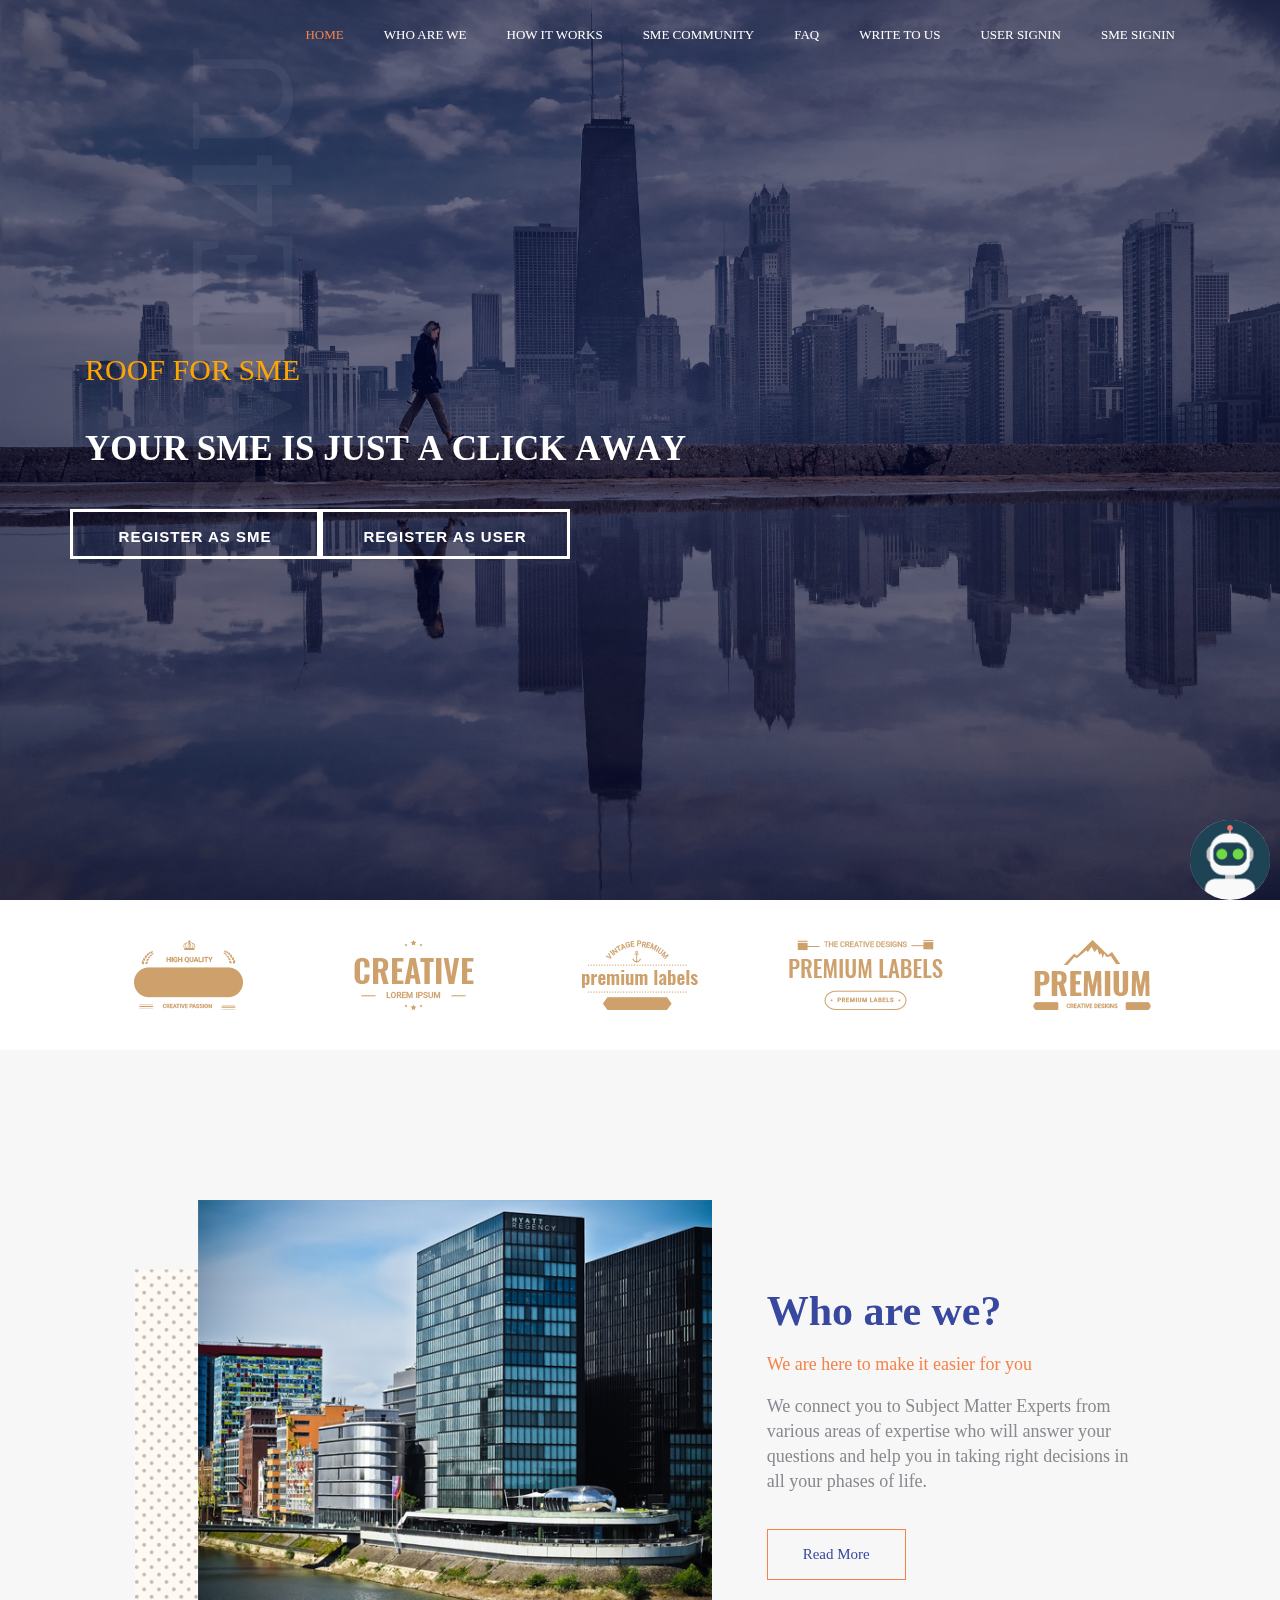
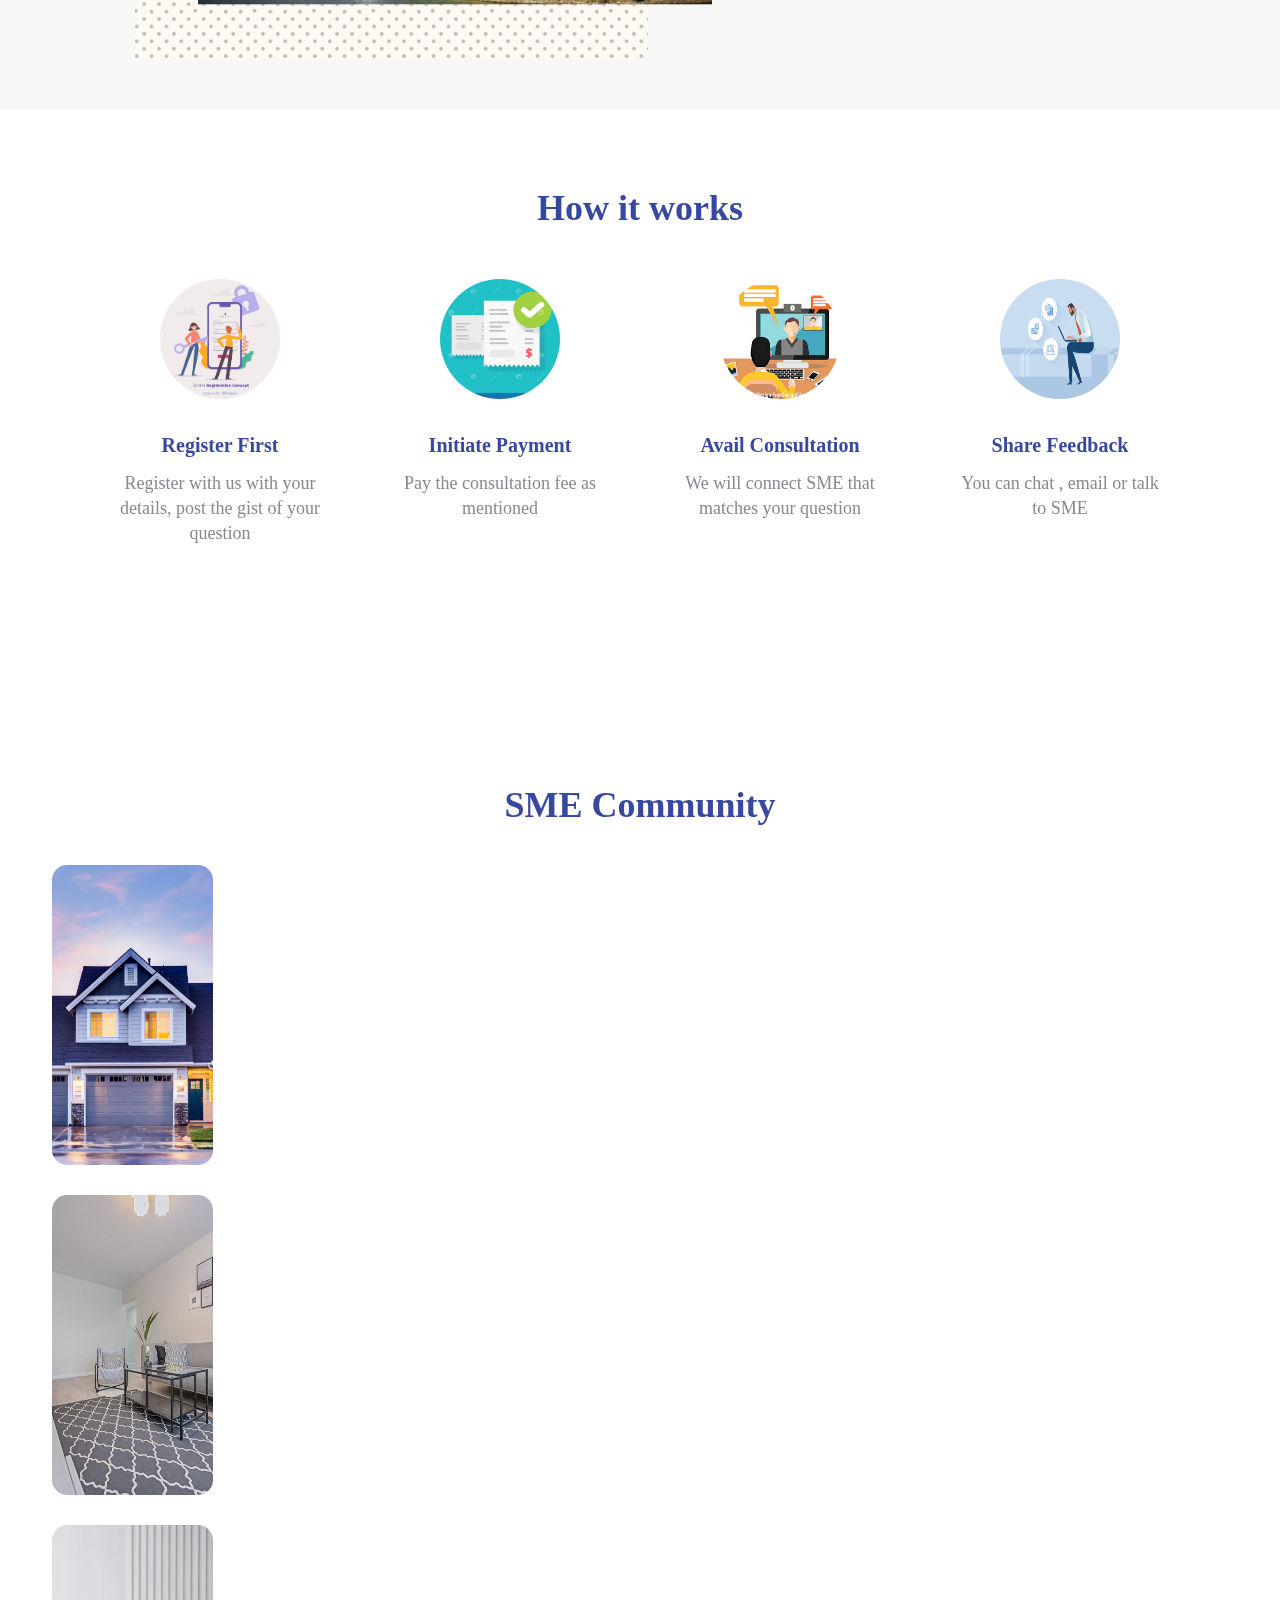
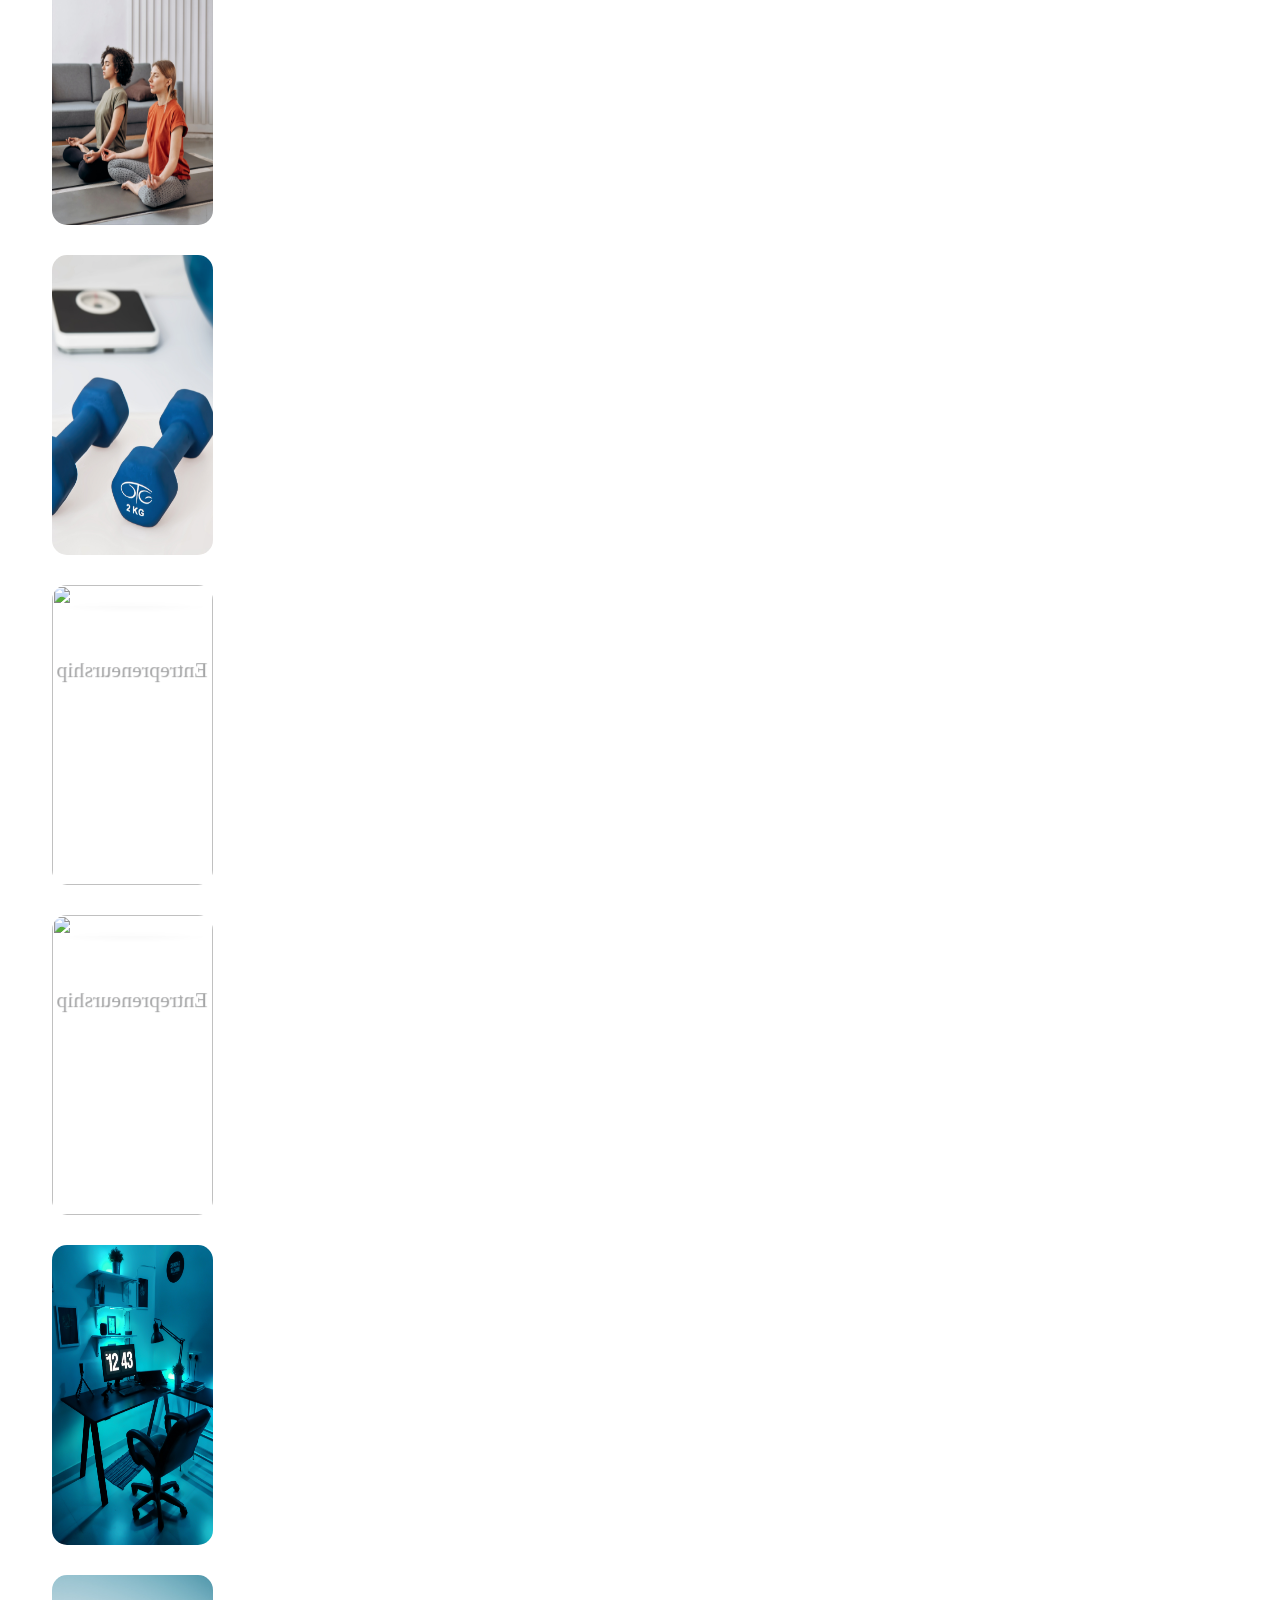
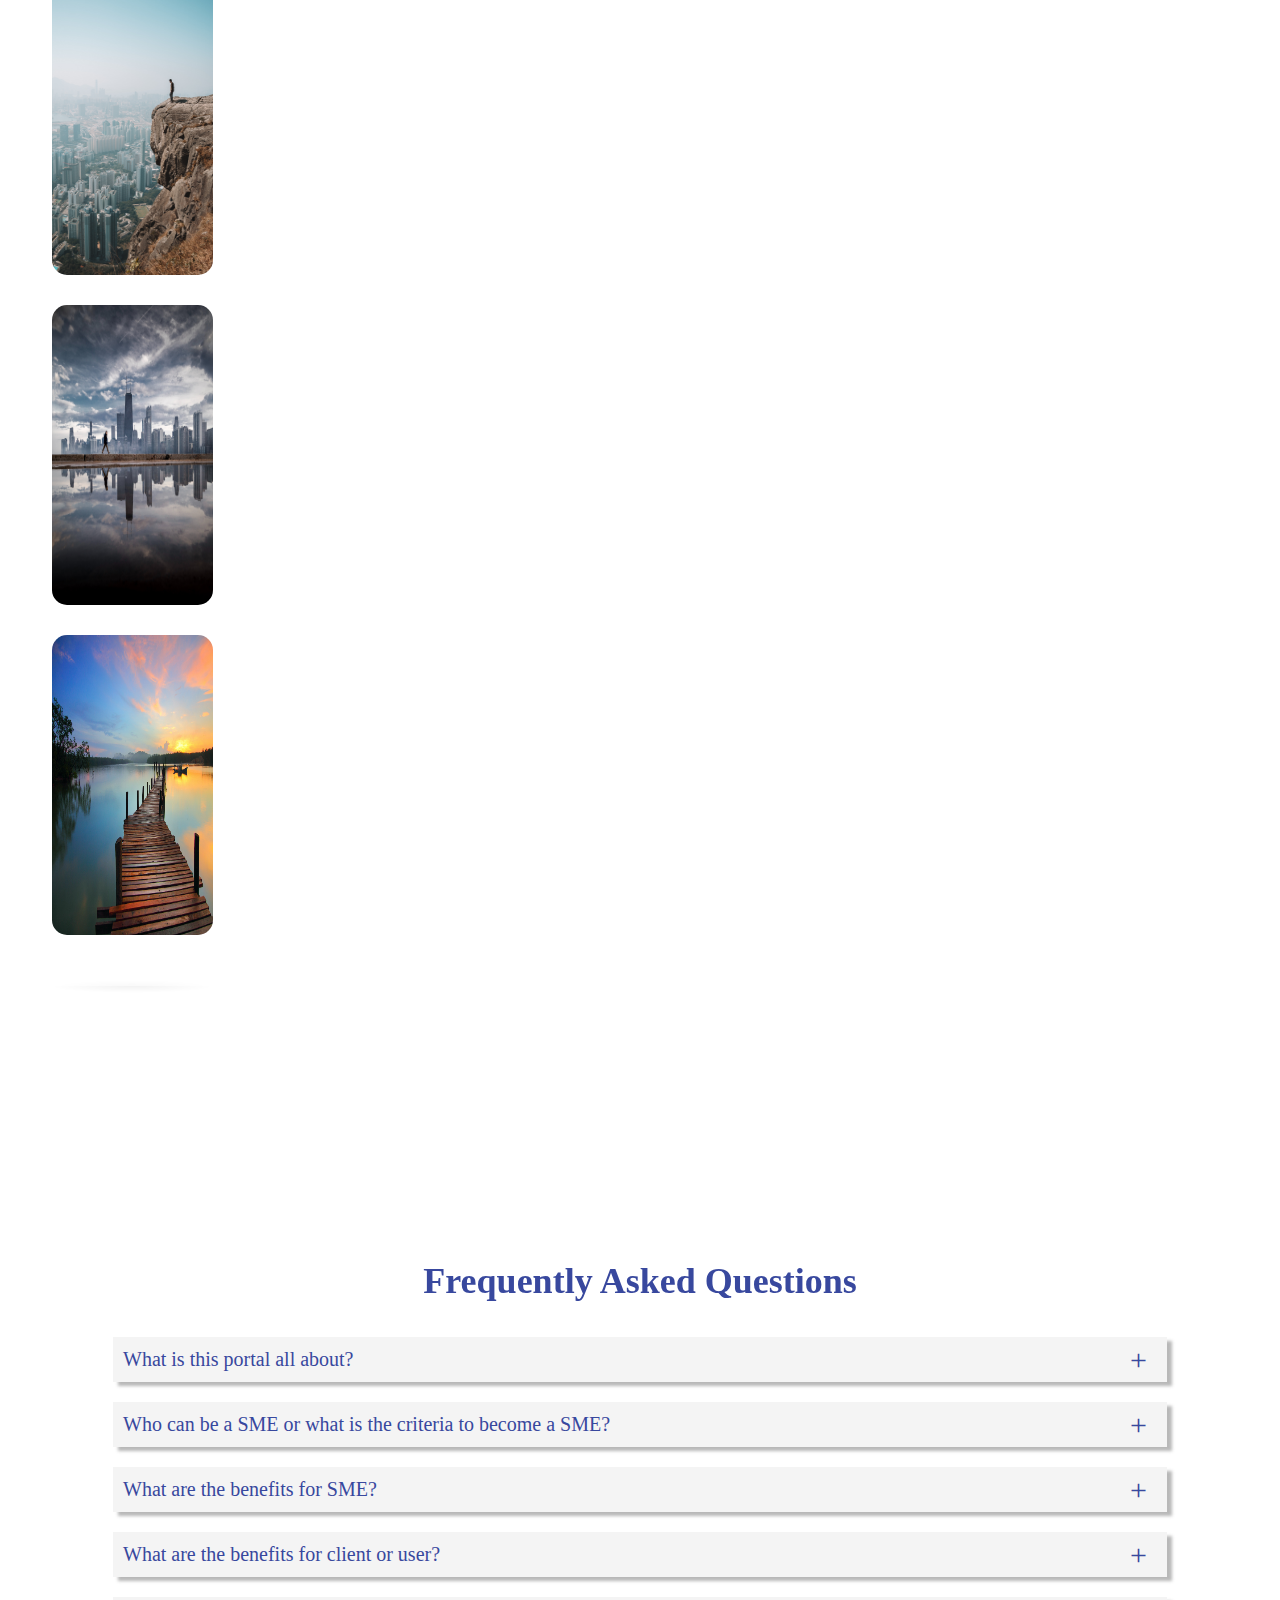
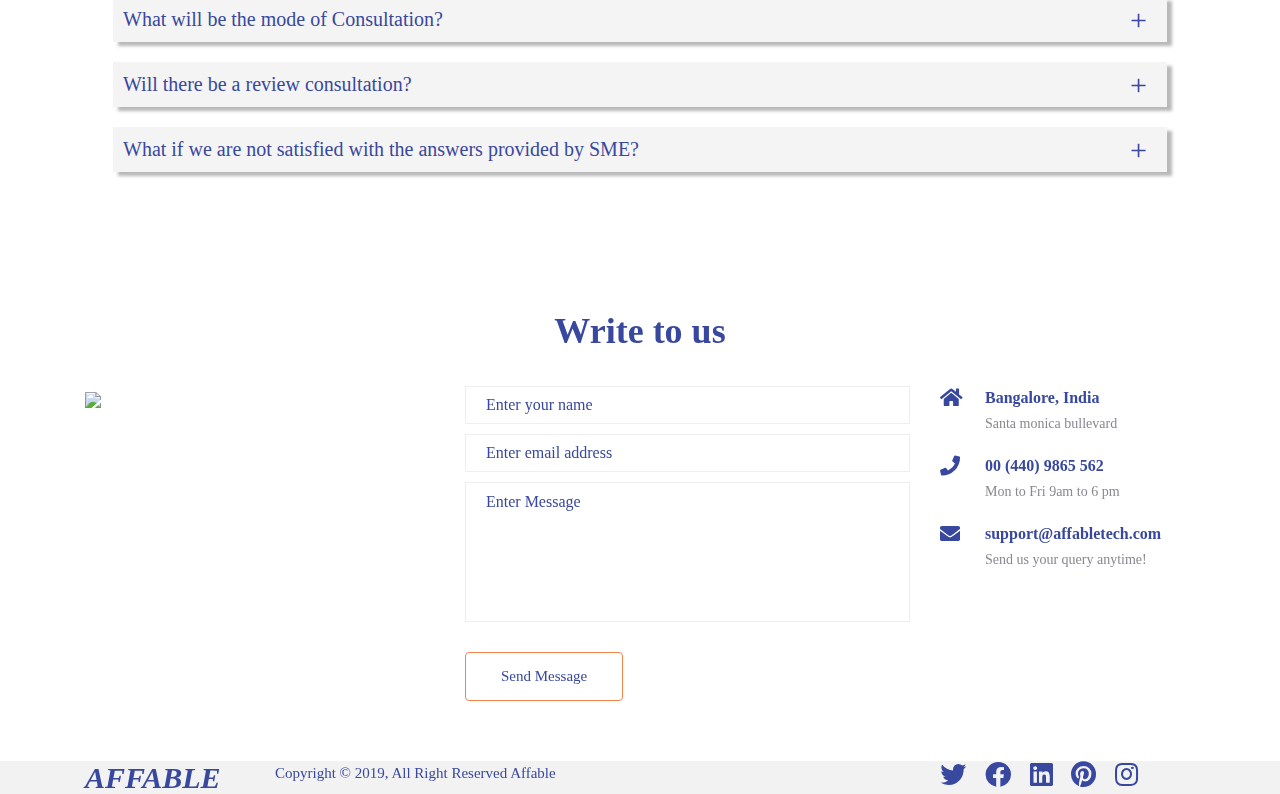
==== index.html @ afa83a26 "Landing page" ====
<!DOCTYPE html>
<html lang="zxx" class="no-js">
   <head>
      <!-- Mobile Specific Meta -->
      <meta name="viewport" content="width=device-width, initial-scale=1, shrink-to-fit=no">
      <meta charset="UTF-8">
      <!-- Site Title -->
      <title>AFFABLE || HOME</title>
      <link href="https://fonts.googleapis.com/css?family=Roboto+Condensed:300,400,700|Roboto:400,500" rel="stylesheet">
      <script src="https://apis.google.com/js/platform.js" async defer></script>
      <meta name="google-signin-client_id" content="370809489217-rleeu324u6co1dknrkunps5ci9fq2fr5.apps.googleusercontent.com">
      <!--fontawesome-->
      <link rel="stylesheet" href="https://use.fontawesome.com/releases/v5.7.2/css/all.css">
      <link href="https://fonts.googleapis.com/css2?family=Montserrat:wght@300;400;500;600&display=swap">
      <!-- Bootstrap CSS -->
      <link rel="stylesheet" href="https://maxcdn.bootstrapcdn.com/bootstrap/4.5.2/css/bootstrap.min.css">
      <link rel="stylesheet" href="https://stackpath.bootstrapcdn.com/bootstrap/4.1.3/css/bootstrap.min.css">
      <link rel="stylesheet" href="css/bootstrap.css">
      <!-- Owl carousel --->
      <link rel="stylesheet" href="css/owl.carousel.css">
      <!--Flickity carousel --->
      <link rel="stylesheet" href="https://unpkg.com/flickity@2/dist/flickity.min.css">
      <!-- Chatbot-->
      <link rel="stylesheet" href="css/jquery.convform.css">
      <!--Page css -->
      <link rel="stylesheet" href="css/style.css">
      
   </head>
   
   <body onload="startApp();" data-spy="scroll" data-target=".navbar" data-offset="50">
   
      <div class="chat_icon">
         <img src="images\chatbot.jpg" style="width: 80px; height: 80px; border-radius: 50%;">
      </div>
      <div class="chat_box">
         <div style="height: 10vh; background: #F3834B; border-top-left-radius: 15px; border-top-right-radius: 15px; padding: 15px; color: white; font-weight: bold;">
            Need assistance? Let's chat!
         </div>
         <div class="my-conv-form-wrapper">
            <form action="" method="GET" class="hidden">
               <select data-conv-question="Hello! How can I help you" name="category">
                  <option value="Client">Client ?</option>
                  <option value="SME">SME ?</option>
               </select>
               <div data-conv-fork="category">
                  <div data-conv-case="Client">
                     <input type="text" name="request" data-conv-question="Please, put forth your request">    
                  </div>
                  <div data-conv-case="SME" data-conv-fork="first-question2">
                     <input type="text" name="skillset" data-conv-question="Please, enter your skillset"> 
                  </div>
               </div>
               <input type="text" name="name" data-conv-question="Please, Enter your name">
               <input type="text" data-conv-question="Hi {name}, <br> It's a pleasure to meet you." data-no-answer="true">
               <input data-conv-question="Enter your e-mail" data-pattern="^[a-zA-Z0-9.!#$%&’*+/=?^_`{|}~-]+@[a-zA-Z0-9-]+\.[a-zA-Z0-9-]+(?:\.[a-zA-Z0-9-]+)*$" type="email" name="email" required placeholder="What's your e-mail?">
               <select data-conv-question="Please Confirm">
                  <option value="Yes">Confirm</option>
               </select>
            </form>
         </div>
      </div>
      <!-- Start Header Area -->
      <header class="default-header">
         <nav class="navbar navbar-expand-lg navbar-light">
            <div class="container">
               <a class="navbar-brand" href="index.php">
                  <!-- <img src="img/logo.png" alt=""> -->
               </a>
               <button class="navbar-toggler" type="button" data-toggle="collapse" data-target="#navbarSupportedContent"
                  aria-controls="navbarSupportedContent" aria-expanded="false" aria-label="Toggle navigation">
               <span class="fa fa-bars"></span>
               </button>
               <div class="collapse navbar-collapse justify-content-end align-items-center" id="navbarSupportedContent">
                  <ul class="navbar-nav">
                     <li type="button" data-toggle="collapse" data-target="#navbarSupportedContent"><a class="active" href="#home">Home</a></li>
                     <li type="button" data-toggle="collapse" data-target="#navbarSupportedContent"><a href="#section1">Who are we</a></li>
                     <li type="button" data-toggle="collapse" data-target="#navbarSupportedContent"><a href="#section2">How it works</a></li>
                     <li type="button" data-toggle="collapse" data-target="#navbarSupportedContent"><a href="#section3">SME Community</a></li>
                     <li type="button" data-toggle="collapse" data-target="#navbarSupportedContent"><a href="#section4">FAQ</a></li>
                     <li type="button" data-toggle="collapse" data-target="#navbarSupportedContent"><a href="#section5">Write to us</a></li>
                     <li type="button" data-toggle="collapse" data-target="#navbarSupportedContent"><a href="#" data-toggle="modal" data-target="#signInUser" onclick="hideuserOTPsection();">User Signin</a></li>
                     <li type="button" data-toggle="collapse" data-target="#navbarSupportedContent"><a href="#" data-toggle="modal" data-target="#signInSME" onclick="hidesmeOTPsection();">SME Signin</a></li>
                     <!-- <li class="dropdown">
                        <a class="dropdown-toggle" href="#" id="navbardrop" data-toggle="dropdown">
                        Sign In
                        </a>
                        <div class="dropdown-menu">
                           <a class="dropdown-item" href="#" type="button" data-toggle="modal" data-target="#signInUser" onclick="hideuserOTPsection();">Sign In as user</a>
                           <a class="dropdown-item" href="#" type="button" data-toggle="modal" data-target="#signInSME" onclick="hidesmeOTPsection();">Sign In as SME</a>
                        </div>
                     </li>
                     <li class="dropdown">
                        <a class="dropdown-toggle" href="#" id="navbardrop" data-toggle="dropdown">
                        Register
                        </a>
                        <div class="dropdown-menu">
                           <a class="dropdown-item" href="#" type="button" data-toggle="modal" data-target="#registerUser">Register as user</a>
                           <a class="dropdown-item" href="#" type="button" data-toggle="modal" data-target="#registerSME">Register as SME</a>
                        </div>
                     </li> -->
                  </ul>
               </div>
            </div>
         </nav>
      </header>
      <!-- End Header Area -->
      <!-- modal for user registration --->
      <div class="modal fade" id="registerUser" role="dialog">
         <div class="modal-dialog">
            <!-- Modal content-->
            <div class="modal-content">
               <!-- <div class="modal-header">
                  <button type="button" class="close" data-dismiss="modal">&times;</button>
                  <h2 class="modal_title">Join Affable</h2>
                  </div> -->
               <div class="modal-body">
                  <div class="signup_section">
                    <!-- <button type="button" class="facebook_button">
                        <span><i class="fab fa-facebook-square"></i></span>
                        <p>Continue with Facebook</p>
                     </button> -->
                     <button type="button customGPlusSignIn" class="google_button" id="customBtn">
                        <span><i class="fab fa-google"></i></span>
                        <p>Continue with Google</p>
                     </button>
                     <div class="form_separator">
                        <span>OR</span>
                     </div>
                     <form action="" method="">
                        <div class="form">
                           <div class="inputfield">
                              <input type="text" class="input" placeholder="Enter your name" name="username" required="">
                           </div>
                           <div class="inputfield">
                              <input type="text" class="input" placeholder="Enter your Email" name="email" required="">
                           </div>
                           <div class="inputfield">
                              <input type="text" class="input" placeholder="Enter your Mobile number" name="mobile">
                           </div>
                           <div class="inputfield">
                              <input type="password" class="input" placeholder="Create your password" name="password" required="">
                           </div>
                           <div class="inputfield">
                              <input type="password" class="input" placeholder="Confirm your password" name="cpassword" required="">
                           </div>
                           <div class="inputfield">
                              <input type="submit" value="Register as user" class="btn" name="submit">
                           </div>
                           <!-- <div class="inputfield terms">
                              <p>By joining I agree to the terms and conditions of Affable</p>
                              </div> -->
                        </div>
                     </form>
                  </div>
                  <footer class="modal_content_footer">
                     <div class="modal_content_footer_body">
                        <p>Already a member?<span><button class="link_button" type="button" id="userSignin" onclick="userSignin();">Sign In</button></span></p>
                     </div>
                  </footer>
               </div>
            </div>
         </div>
      </div>
      <!--end modal for user registration --->
      <!-- modal for SME registration --->
      <div class="modal fade" id="registerSME" role="dialog">
         <div class="modal-dialog">
            <!-- Modal content-->
            <div class="modal-content">
               <!-- <div class="modal-header">
                  <button type="button" class="close" data-dismiss="modal">&times;</button>
                  <h2 class="modal_title">Join Affable</h2>
                  </div> -->
               <div class="modal-body">
                  <div class="signup_section">
                    <!-- <button type="button" class="facebook_button">
                        <span><i class="fab fa-facebook-square"></i></span>
                        <p>Continue with Facebook</p>
                     </button> -->
                     <button type="button" class="google_button">
                        <span><i class="fab fa-google"></i></span>
                        <p>Continue with Google</p>
                     </button>
                     <div class="form_separator">
                        <span>OR</span>
                     </div>
                     <form action="" method="">
                        <div class="form">
                           <div class="inputfield">
                              <input type="text" class="input" placeholder="Enter your name" name="username" required="">
                           </div>
                           <div class="inputfield">
                              <input type="text" class="input" placeholder="Enter your Email" name="email" required="">
                           </div>
                           <div class="inputfield">
                              <input type="text" class="input" placeholder="Enter your Mobile number" name="mobile">
                           </div>
                           <div class="inputfield">
                              <input type="password" class="input" placeholder="Create your password" name="password" required="">
                           </div>
                           <div class="inputfield">
                              <input type="password" class="input" placeholder="Confirm your password" name="cpassword" required="">
                           </div>
                           <div class="inputfield">
                              <input type="submit" value="Register as SME" class="btn" name="submit">
                           </div>
                           <!-- <div class="inputfield terms">
                              <p>By joining I agree to the terms and conditions of Affable</p>
                              </div> -->
                        </div>
                     </form>
                  </div>
                  <footer class="modal_content_footer">
                     <div class="modal_content_footer_body">
                        <p>Already a member?<span><button class="link_button" type="button" id="SMESignin" onclick="SMESignin();">Sign In</button></span></p>
                     </div>
                  </footer>
               </div>
            </div>
         </div>
      </div>
      <!-- end modal for SME registration --->
      <!-- modal for user login --->
      <div class="modal fade" id="signInUser" role="dialog">
         <div class="modal-dialog" id="otp_modal_dialogue_user">
            <!-- Modal content-->
            <div class="modal-content" id="signIn_modal_content_user">
               <!--  <div class="modal-header">
                  <h2 class="modal_title">SignIn</h2>
                  </div> -->
               <div class="modal-body signin_modal_body">
                  <div class="signup_section">
                   <!--  <button type="button" class="facebook_button">
                        <span><i class="fab fa-facebook-square"></i></span>
                        <p>Continue with Facebook</p>
                     </button>-->
                     <button type="button" class="google_button">
                        <span><i class="fab fa-google"></i></span>
                        <p>Continue with Google</p>
                     </button>
                     <div class="form_separator">
                        <span>OR</span>
                     </div>
                     <form>
                        <div class="form">
                           <div class="inputfield">
                              <input type="text" class="input" placeholder="Enter your Email" name="email" required="">
                           </div>
                           <div class="inputfield">
                              <input type="password" class="input" placeholder="Enter your password" name="password" required="">
                           </div>
                           <div class="inputfield terms forgot_password_link" style="margin-bottom: -10px;">
                              <p onclick="forgotPassworduser();">Forgot password</p>
                           </div>
                           <div class="inputfield">
                              <input type="submit" value="LOGIN AS USER" class="btn" name="submit">
                           </div>
                        </div>
                     </form>
                     <div class="form_separator">
                        <span>OR</span>
                     </div>
                     <form>
                        <div class="form">
                           <div class="inputfield">
                              <input type="text" class="input" placeholder="Enter your email id to signin with OTP" name="email">
                           </div>
                           <div class="inputfield">
                              <input value="GET OTP TO MOBILE NUMBER" class="btn" name="submit" type="button" onclick="otpboxUSER();">
                           </div>
                        </div>
                     </form>
                  </div>
                  <footer class="modal_content_footer">
                     <div class="modal_content_footer_body">
                        <p>New member?<span><button class="link_button" type="button" id="userSignup" onclick="userSignup();">Register</button></span></p>
                     </div>
                  </footer>
               </div>
            </div>
            <div class="modal-content otp_modal_content" id="otp_modal_content_user">
               <div class="modal-header">
                  <h2 class="modal_title"></h2>
               </div>
               <div class="modal-body">
                  <div class="otpbox">
                     <img src="images/OTP.png" height="200" width="275">
                     <div id="veri">
                        <h3 class="otphead">VERIFY WITH OTP</h3>
                     </div>
                     <div class="inputfield terms otp_message">
                        <p>Enter OTP sent to your mobile</p>
                     </div>
                     <form onsubmit="return false">
                        <div class="form-group fetch_results">
                           <input  class="digit text-center " type="text" id="otp_val1" maxLength="1" size="1" pattern="[0-9]{1}" onfocus="this.value=''" onkeyup="clickEvent(this,'otp_val2')" >
                           <input  class="digit text-center" type="text" id="otp_val2" maxLength="1" size="1" pattern="[0-9]{1}" onfocus="this.value=''" onkeyup="clickEvent(this,'otp_val3')">
                           <input class="digit text-center" type="text" id="otp_val3" maxLength="1" size="1" pattern="[0-9]{1}" onfocus="this.value=''" onkeyup="clickEvent(this,'otp_val4')">
                           <input  class="digit text-center" type="text" id="otp_val4" maxLength="1" size="1" pattern="[0-9]{1}" onfocus="this.value=''">
                        </div>
                     </form>
                     <button class="btn otpverify_button">VERIFY</button>
                  </div>
               </div>
            </div>
            <div class="modal-content otp_modal_content" id="forgot_password_modal_content_user">
               <div class="modal-header">
                  <h2 class="modal_title">Recover Password</h2>
               </div>
               <div class="modal-body">
                  <form>
                     <div class="form">
                        <div class="inputfield">
                           <input type="text" class="input" placeholder="Enter your email id to get new password" name="mobile">
                        </div>
                        <div class="inputfield">
                           <input value="SUMBIT" class="btn" name="submit" type="button">
                        </div>
                     </div>
                  </form>
                  <div class="inputfield terms forgot_password_link" style="margin-top: 7px; margin-bottom: -10px;">
                     <p>Check your registered email id to get new password and return to login</p>
                  </div>
               </div>
            </div>
         </div>
      </div>
      <!-- end modal for user login --->
      <!-- modal for SME login --->
      <div class="modal fade" id="signInSME" role="dialog">
         <div class="modal-dialog" id="otp_modal_dialogue_sme">
            <!-- Modal content-->
            <div class="modal-content" id="signIn_modal_content_sme">
               <!--  <div class="modal-header">
                  <h2 class="modal_title">SignIn</h2>
                  </div> -->
               <div class="modal-body signin_modal_body">
                  <div class="signup_section">
                    <!-- <button type="button" class="facebook_button">
                        <span><i class="fab fa-facebook-square"></i></span>
                        <p>Continue with Facebook</p>
                     </button>-->
                     <button type="button" class="google_button">
                        <span><i class="fab fa-google"></i></span>
                        <p>Continue with Google</p>
                     </button>
                     <div class="form_separator">
                        <span>OR</span>
                     </div>
                     <form>
                        <div class="form">
                           <div class="inputfield">
                              <input type="text" class="input" placeholder="Enter your Email" name="email" required="">
                           </div>
                           <div class="inputfield">
                              <input type="password" class="input" placeholder="Enter your password" name="password">
                           </div>
                           <div class="inputfield terms forgot_password_link" style="margin-bottom: -10px;">
                              <p onclick="forgotPasswordsme();">Forgot password</p>
                           </div>
                           <div class="inputfield">
                              <input type="submit" value="LOGIN AS SME" class="btn" name="submit">
                           </div>
                        </div>
                     </form>
                     <div class="form_separator">
                        <span>OR</span>
                     </div>
                     <form>
                        <div class="form">
                           <div class="inputfield">
                              <input type="text" class="input" placeholder="Enter your email id to signin with OTP" name="mobile">
                           </div>
                           <div class="inputfield">
                              <input value="GET OTP TO MOBILE NUMBER" class="btn" name="submit" type="button" onclick="otpboxSME();">
                           </div>
                        </div>
                     </form>
                  </div>
                  <footer class="modal_content_footer">
                     <div class="modal_content_footer_body">
                        <p>New member?<span><button class="link_button" type="button" id="SMESignup" onclick="SMESignup();">Register</button></span></p>
                     </div>
                  </footer>
               </div>
            </div>
            <div class="modal-content otp_modal_content" id="otp_modal_content_sme">
               <div class="modal-header">
                  <h2 class="modal_title"></h2>
               </div>
               <div class="modal-body">
                  <div class="otpbox">
                     <img src="images/OTP.png" height="200" width="275">
                     <div id="veri">
                        <h3 class="otphead">VERIFY WITH OTP</h3>
                     </div>
                     <div class="inputfield terms otp_message">
                        <p>Enter OTP sent to your mobile</p>
                     </div>
                     <form onsubmit="return false">
                        <div class="form-group fetch_results">
                           <input  class="digit text-center " type="text" id="otp_val1" maxLength="1" size="1" pattern="[0-9]{1}" onfocus="this.value=''" onkeyup="clickEvent(this,'otp_val2')" >
                           <input  class="digit text-center" type="text" id="otp_val2" maxLength="1" size="1" pattern="[0-9]{1}" onfocus="this.value=''" onkeyup="clickEvent(this,'otp_val3')">
                           <input class="digit text-center" type="text" id="otp_val3" maxLength="1" size="1" pattern="[0-9]{1}" onfocus="this.value=''" onkeyup="clickEvent(this,'otp_val4')">
                           <input  class="digit text-center" type="text" id="otp_val4" maxLength="1" size="1" pattern="[0-9]{1}" onfocus="this.value=''">
                        </div>
                     </form>
                     <button class="btn otpverify_button">VERIFY</button>
                  </div>
               </div>
            </div>
            <div class="modal-content otp_modal_content" id="forgot_password_modal_content_sme">
               <div class="modal-header">
                  <h2 class="modal_title">Recover Password</h2>
               </div>
               <div class="modal-body">
                  <form>
                     <div class="form">
                        <div class="inputfield">
                           <input type="text" class="input" placeholder="Enter your email id to get new password" name="mobile">
                        </div>
                        <div class="inputfield">
                           <input value="SUMBIT" class="btn" name="submit" type="button">
                        </div>
                     </div>
                  </form>
                  <div class="inputfield terms forgot_password_link" style="margin-top: 7px; margin-bottom: -10px;">
                     <p>Check your registered email id to get new password and return to login</p>
                  </div>
               </div>
            </div>
         </div>
      </div>
      <!-- end modal for SME login --->
      <section class="home-banner-area relative" id="home" data-parallax="scroll" data-image-src="images/newimages/bridge.jpg">
         <div class="overlay-bg overlay"></div>
         <h1 class="template-name">SME4u</h1>
         <div class="container">
            <div class="row fullscreen">
               <div class="banner-content col-lg-12">
                  <h3 class="ml3" style="color:orange;font-weight: normal;">Roof for SME</h3>
                  <script src="https://cdnjs.cloudflare.com/ajax/libs/animejs/2.0.2/anime.min.js"></script>
                  <script>
                     var textWrapper = document.querySelector('.ml3');
textWrapper.innerHTML = textWrapper.textContent.replace(/\S/g, "<span class='letter'>$&</span>");

anime.timeline({loop: true})
  .add({
    targets: '.ml3 .letter',
    opacity: [0,1],
    easing: "easeInOutQuad",
    duration: 2250,
    delay: (el, i) => 150 * (i+1)
  }).add({
    targets: '.ml3',
    opacity: 0,
    duration: 1000,
    easing: "easeOutExpo",
    delay: 1000
  });
  </script>
                  <h1 style="font-size:35px;"class="ml11">
  <span class="text-wrapper">
    <span class="line line1"></span>
    <span class="letters">Your SME is just a click away</span>
  </span>
</h1>
<script src="https://cdnjs.cloudflare.com/ajax/libs/animejs/2.0.2/anime.min.js"></script>
<script>
var textWrapper = document.querySelector('.ml11 .letters');
textWrapper.innerHTML = textWrapper.textContent.replace(/([^\x00-\x80]|\w)/g, "<span class='letter'>$&</span>");

anime.timeline({loop: true})
  .add({
    targets: '.ml11 .line',
    scaleY: [0,1],
    opacity: [0.5,1],
    easing: "easeOutExpo",
    duration: 700
  })
  .add({
    targets: '.ml11 .line',
    translateX: [0, document.querySelector('.ml11 .letters').getBoundingClientRect().width + 10],
    easing: "easeOutExpo",
    duration: 700,
    delay: 100
  }).add({
    targets: '.ml11 .letter',
    opacity: [0,1],
    easing: "easeOutExpo",
    duration: 600,
    offset: '-=775',
    delay: (el, i) => 34 * (i+1)
  }).add({
    targets: '.ml11',
    opacity: 0,
    duration: 1000,
    easing: "easeOutExpo",
    delay: 1000
  });

</script>


<div class="wrapper">
  <div class="link_wrapper">
    <div class="row">
       <a class="link" href="#" type="button" data-toggle="modal" data-target="#registerSME"> REGISTER AS SME</a>
    <a class="link" href="#" type="button" data-toggle="modal" data-target="#registerUser"> REGISTER AS USER</a>
    </div>
    <!-- <div class="icon">
      <svg xmlns="http://www.w3.org/2000/svg" viewBox="0 0 268.832 268.832">
        <path d="M265.17 125.577l-80-80c-4.88-4.88-12.796-4.88-17.677 0-4.882 4.882-4.882 12.796 0 17.678l58.66 58.66H12.5c-6.903 0-12.5 5.598-12.5 12.5 0 6.903 5.597 12.5 12.5 12.5h213.654l-58.66 58.662c-4.88 4.882-4.88 12.796 0 17.678 2.44 2.44 5.64 3.66 8.84 3.66s6.398-1.22 8.84-3.66l79.997-80c4.883-4.882 4.883-12.796 0-17.678z"/>
      </svg>
    </div> -->
  </div>
                  <!-- <a href="#" class="primary-btn">View project</a> -->
               </div>
            </div>
         </div>
      </section>
      <!-- End banner Area -->
      <!-- Start brands Area -->
      <section class="brands-area">
         <div class="container no-padding">
            <div class="brand-wrap section-gap">
               <div class="row align-items-center active-brand-carusel justify-content-start no-gutters">
                  <div class="col single-brand">
                     <a href="#"><img class="mx-auto" src="images/brands/b1.png" alt=""></a>
                  </div>
                  <div class="col single-brand">
                     <a href="#"><img class="mx-auto" src="images/brands/b2.png" alt=""></a>
                  </div>
                  <div class="col single-brand">
                     <a href="#"><img class="mx-auto" src="images/brands/b3.png" alt=""></a>
                  </div>
                  <div class="col single-brand">
                     <a href="#"><img class="mx-auto" src="images/brands/b4.png" alt=""></a>
                  </div>
                  <div class="col single-brand">
                     <a href="#"><img class="mx-auto" src="images/brands/b5.png" alt=""></a>
                  </div>
               </div>
            </div>
         </div>
      </section>
      <!-- End brands Area -->
      
      <!-- Start About Area -->
      <section class="about-area section-gap" id="section1">
      <div><br></br></div>
      <div><br></br></div>
      
      
         <div class="container">
            <div class="row align-items-center justify-content-center">
               <div class="col-lg-7 col-md-12 about-left">
                  <img class="img-fluid" src="images/about.png" alt="">
               </div>
               <div class="col-lg-5 col-md-12 about-right">
                  <div class="section-title text-left">
                     <h2>Who are we?</h2>
                     <h4>We are here to make it easier for you</h4>
                     <!-- <h2>We are here <br /> to make it easier for you</h2> -->
                  </div>
                  <div>
                     <p>
                        We connect you to Subject Matter Experts from various areas of expertise who will answer your questions and help you in taking right decisions in all your phases of life.
                     </p>
                  </div>
                  <a href="#" class="primary-btn">Read More</a>
               </div>
            </div>
         </div>
      </section>
      <!-- End About Area -->
      <!-- Start how we work Area -->
      <section class="features-area section-gap-top" id="section2">
         <div class="container">
            <h1 style="color: #38489E; font-weight: bold; text-align: center; margin-bottom: 50px;">How it works</h1>
            <div class="row feature_inner">
               <div class="col-lg-3 col-md-6">
                  <div class="feature-item">
                     <img src="images/how_it_works_1.jpg">
                     <h4>Register first</h4>
                     <p>Register with us with your details, post the gist of your question</p>
                  </div>
               </div>
               <div class="col-lg-3 col-md-6">
                  <div class="feature-item">
                     <img src="images/how_it_works_2.jpg">
                     <h4>Initiate payment</h4>
                     <p>Pay the consultation fee as mentioned</p>
                  </div>
               </div>
               <div class="col-lg-3 col-md-6">
                  <div class="feature-item">
                     <img src="images/how_it_works_3.jpg">
                     <h4>Avail consultation</h4>
                     <p>We will connect SME that matches your question</p>
                  </div>
               </div>
               <div class="col-lg-3 col-md-6">
                  <div class="feature-item">
                     <img src="images/how_it_works_4.jpg">
                     <h4>Share feedback</h4>
                     <p>You can chat , email or talk to SME</p>
                  </div>
               </div>
            </div>
         </div>
      </section>
      <!-- End how we work Area -->
      <!-- Start SME section -->
       <section id="section3">
         <div class="container-fluid">
         <div><br></br></div>
         <div><br></br></div>
            <div class="popular">
               <h1>SME Community</h1>
               <div class="popular-carousel" data-flickity='{ "autoPlay": true, "prevNextButtons": false, "wrapAround": true, "pageDots": false }' data-wow-delay="0.2s">
                  <div class="single-item">
                     <div class="img">
                     <div class="flip-3d">
                    <figure>
                    <img src="images/newimages/realestate1.jpg" alt>
                    <figcaption>Real Estate</figcaption>
                    </figure>
                    </div>

                     </div>
                     <div class="info">
                     </div>
                  </div>
                  <div class="single-item">
                     <div class="img">
                     <div class="flip-3d">
                    <figure>
                    <img src="images/newimages/realestate2.jpg" alt>
                    <figcaption>Real Estate</figcaption>
                    </figure>
                    </div>

                     </div>
                     <div class="info">
                     </div>
                  </div>
                  <div class="single-item">
                     <div class="img">
                     <div class="flip-3d">
                    <figure>
                    <img src="images/newimages/health1.jpg" alt>
                    <figcaption>Health</figcaption>
                    </figure>
                    </div>

                     </div>
                     <div class="info">
                     </div>
                  </div>
                  <div class="single-item">
                     <div class="img">
                     <div class="flip-3d">
                    <figure>
                    <img src="images/newimages/health2.jpg" alt>
                    <figcaption>Health</figcaption>
                    </figure>
                    </div>

                     </div>
                     <div class="info">
                     </div>
                  </div>
                  <div class="single-item">
                     <div class="img">
                     <div class="flip-3d">
                    <figure>
                    <img src="images/newimages/entre1.jpg" alt>
                    <figcaption style="font-size:22px;">Entrepreneurship</figcaption>
                    </figure>
                    </div>

                     </div>
                     <div class="info">
                     </div>
                  </div>
                  <div class="single-item">
                     <div class="img">
                     <div class="flip-3d">
                    <figure>
                    <img src="images/newimages/entre2.jpg" alt>
                    <figcaption style="font-size:22px;">Entrepreneurship</figcaption>
                    </figure>
                    </div>

                     </div>
                     <div class="info">
                     </div>
                  </div>
                  <div class="single-item">
                     <div class="img">
                     <div class="flip-3d">
                    <figure>
                    <img src="images/newimages/it1.jpg" alt>
                    <figcaption>IT and Software development</figcaption>
                    </figure>
                    </div>

                     </div>
                     <div class="info">
                     </div>
                  </div>
                  <div class="single-item">
                     <div class="img">
                    <div class="flip-3d">
                    <figure>
                    <img src="images/newimages/newimage1.jpg" alt>
                    <figcaption>Demo</figcaption>
                    </figure>
                    </div>

                     </div>
                     <div class="info">
                     </div>
                  </div>
                  <div class="single-item">
                     <div class="img">
                     <div class="flip-3d">
                    <figure>
                    <img src="images/newimages/bridge.jpg" alt>
                    <figcaption>Construction</figcaption>
                    </figure>
                    </div>

                     </div>
                     <div class="info">
                     </div>
                  </div>
                  <div class="single-item">
                     <div class="img">
                     <div class="flip-3d">
                    <figure>
                    <img src="images/newimages/newimage3.jpg" alt>
                    <figcaption>Ispum</figcaption>
                    </figure>
                    </div>

                     </div>
                     <div class="info">
                     </div>
                  </div>
               </div>
            </div>

            <div><br></br></div>
            <div><br></br></div>
            <div><br></br></div>
            <div><br></br></div>
         </div>
      </section>
      <!-- end SME section -->
      <!-- Start FAQ section -->
     <section id="section4">
     <div><br></br></div>
      
      
         <div class="container faqs">
            <h1>Frequently Asked Questions</h1>
            <div class="accordion">
               <div class="contentBx">
                  <div class="label">What is this portal all about?</div>
                  <div class="content">
                     <p>This is a Portal that maintains profiles of SMEs (Subject Matter Experts) from different areas who are willing to answer questions from clients through chatting, email or call that helps clients to take wise decisions in different phases of their lives.</p>
                  </div>
               </div>
               <div class="contentBx">
                  <div class="label">Who can be a SME or what is the criteria to become a SME?</div>
                  <div class="content">
                     <p>We have certain categories or areas for which for which any professional who claims to be a SME can register and create a profile. </p>
                  </div>
               </div>
               <div class="contentBx">
                  <div class="label">What are the benefits for SME? 
                  </div>
                  <div class="content">
                     <p>
                         SME gets an opportunity to earn through consultation
                         
                     </p>
                  </div>
               </div>
               <div class="contentBx">
                  <div class="label">What are the benefits for client or user?</div>
                  <div class="content">
                     <p>
                         Our SMEs answer your questions with a consultation and help you in taking rational and wise decisions
                         
                     </p>
                  </div>
               </div>
               <div class="contentBx">
                  <div class="label">What will be the mode of Consultation?</div>
                  <div class="content">
                     <p>
                         Online chatting or call or through email
                     </p>
                  </div>
               </div>
               <div class="contentBx">
                  <div class="label">Will there be a review consultation?</div>
                  <div class="content">
                     <p>
                         Yes we provide that option as well.
                         
                     </p>
                  </div>
               </div>
                <div class="contentBx">
                  <div class="label">What if we are not satisfied with the answers provided by SME?</div>
                  <div class="content">
                     <p>
                        There will be an online survey conducted after every consultation where you can express your views based on which necessary action will be taken, in genuine conditions consultation fees will be refunded.
                         
                     </p>
                  </div>
               </div>
            </div>
         </div>
      </section>
      <!-- end FAQ section -->
      <!-- Start write to us section -->
      <section class="contact_area section-gap" id="section5">
         <h1>Write to us</h1>
         <div class="container">
            <div
               id="mapBox"
               class="mapBox"
               data-lat="40.701083"
               data-lon="-74.1522848"
               data-zoom="13"
               data-info="PO Box CT16122 Collins Street West, Victoria 8007, Australia."
               data-mlat="40.701083"
               data-mlon="-74.1522848"
               ></div>
            <div class="row">
               <div class="col-lg-4">
                  <img src="images/newimages/writetous.jpg" style="max-width: 100%;">
               </div>
               <div class="col-lg-5">
                  <form class="contact_form" method="post" id="contactForm" novalidate="novalidate">
                     <div class="form-group">
                        <input type="text" class="form-control" id="name" name="name" placeholder="Enter your name" onfocus="this.placeholder = ''" onblur="this.placeholder = 'Enter your name'" required=""/>
                     </div>
                     <div class="form-group">
                        <input type="email" class="form-control" id="email" name="email" placeholder="Enter email address" onfocus="this.placeholder = ''" onblur="this.placeholder = 'Enter email address'" required=""/>
                     </div>
                     <div class="form-group">
                        <textarea
                           class="form-control"
                           name="message"
                           id="message"
                           rows="1"
                           placeholder="Enter Message"
                           onfocus="this.placeholder = ''"
                           onblur="this.placeholder = 'Enter Message'"
                           required=""
                           ></textarea>
                     </div>
                     <div>
                        <button type="submit" value="submit" class="btn primary-btn" style="color: #38489E;">
                        Send Message
                        </button>
                     </div>
                  </form>
               </div>
               <div class="col-lg-3">
                  <div class="contact_info">
                     <div class="info_item">
                        <i class="fas fa-home"></i>
                        <h6>Bangalore, India</h6>
                        <p>Santa monica bullevard</p>
                     </div>
                     <div class="info_item">
                        <i class="fa fa-phone"></i>
                        <h6><a href="#">00 (440) 9865 562</a></h6>
                        <p>Mon to Fri 9am to 6 pm</p>
                     </div>
                     <div class="info_item">
                        <i class="fa fa-envelope"></i>
                        <h6><a href="#">support@affabletech.com</a></h6>
                        <p>Send us your query anytime!</p>
                     </div>
                  </div>
               </div>
            </div>
         </div>
      </section>
      <!-- end write to us section -->
      <!-- Start footer -->
      <footer style="background-color: #f2f2f2">
         <!-- <div class="container-fluid breadcrumbs">
            <div class="row">
               <div class="col-6 col-md-3">
                  <h5><b>CATEGORIES</b></h5>
                  <p>Grapghics & Design</p>
                  <p>Digital Marketing</p>
                  <p>Writing & Translation</p>
                  <p>Video & Animation</p>
                  <p>Music & Audio</p>
                  <p>Programming & Tech</p>
                  <p>Business</p>
                  <p>Lifestyle</p>
                  <p>Sitemap</p>
               </div>
               <div class="col-6 col-md-2">
                  <h5><b>ABOUT</b></h5>
                  <p>Careers</p>
                  <p>Press & News</p>
                  <p>Partnerships</p>
                  <p>Privacy Policy</p>
                  <p>Terms of service</p>
                  <p>Intellectual property</p>
                  <p>Investor Relations</p>
               </div>
               <div class="col-6 col-md-2">
                  <h5><b>SUPPORT</b></h5>
                  <p>Help & Support</p>
                  <p>Trust & Safety</p>
                  <p>Selling on Affable</p>
                  <p>Buying on Affable</p>
               </div>
               <div class="col-6 col-md-2">
                  <h5><b>COMMUNITY</b></h5>
                  <p>Events</p>
                  <p>Blog</p>
                  <p>Forum</p>
                  <p>Community Standards</p>
                  <p>Podcasts</p>
                  <p>Affilates</p>
                  <p>Invite a friend</p>
                  <p>Become a seller</p>
                  <p>Affable Elevate</p>
               </div>
               <div class="col-6 col-md-3">
                  <h5><b>MORE FROM AFFABLE</b></h5>
                  <p>Affable Business</p>
                  <p>Affable Pro</p>
                  <p>Affable Studios</p>
                  <p>Affable Logo Maker</p>
                  <p>Affable Guides</p>
                  <p>Get Inspired</p>
                  <p>Clear Voice</p>
               </div>
            </div>
            </div> -->
         <div class="container">
            <div class="row">
               <div class="col-md-2">
                  <h2><i><b>AFFABLE</b></i></h2>
               </div>
               <div class="col-md-5">
                  <span style="color: #38489E;">Copyright © 2019, All Right Reserved Affable</span>
               </div>
               <div class="col-md-2"></div>
               <div class="col-md-3 social_icons">
                  <i class="fab fa-twitter"></i>
                  <i class="fab fa-facebook"></i>
                  <i class="fab fa-linkedin"></i>
                  <i class="fab fa-pinterest"></i>
                  <i class="fab fa-instagram"></i>
               </div>
            </div>
         </div>
      </footer>
      <!-- end footer -->
      <!--- Scripts section --->
      <!-- sticky nav -->
      
      <script src="js/jquery-2.2.4.min.js"></script>
      <script src="js/jquery.convform.js"></script>
      <script src="js/parallax.min.js"></script>
      <script src="js/owl.carousel.min.js"></script>
      <script src="js/isotope.pkgd.min.js"></script>
      <script src="js/jquery.magnific-popup.min.js"></script>
      <script src="js/jquery.sticky.js"></script>
      <script src="js/main.js"></script>
      <script src="pageHandler.js"></script>
      <!-- For carousel --->
      <script src="https://unpkg.com/flickity@2/dist/flickity.pkgd.min.js"></script>
      <script src="https://cdn.jsdelivr.net/npm/easytimer@1.1.1/src/easytimer.min.js"></script>
      <script src="https://maxcdn.bootstrapcdn.com/bootstrap/4.5.2/js/bootstrap.min.js"></script>
      <!-- For accordion in FAQ section --->
     
      <script>
         const accordion = document.getElementsByClassName('contentBx');
         
         for(i=0; i< accordion.length; i++ ){
         
           accordion[i].addEventListener('click', function(){
         
             this.classList.toggle('active')
         
           })
         
         }
      </script>
      <script>
         function clickEvent(first,last){
             if(first.value.length){
                 document.getElementById(last).focus();
             }
         }
      </script>
   </body>
</html>
---- css/style.css ----
::-moz-selection {
    background-color: #F3834B;
    color: #fff
}

button:focus{
    outline: none;
}

::selection {
    background-color: #F3834B;
    color: #fff
}

::-webkit-input-placeholder {
    color: #777777;
    font-weight: 300
}

:-moz-placeholder {
    color: #777777;
    opacity: 1;
    font-weight: 300
}

::-moz-placeholder {
    color: #777777;
    opacity: 1;
    font-weight: 300
}

:-ms-input-placeholder {
    color: #777777;
    font-weight: 300
}

::-ms-input-placeholder {
    color: #777777;
    font-weight: 300
}

body {
    color: #87898f;
    font-family: "Raleway";
    font-size: 15px;
    font-weight: 400;
    line-height: 25px;
    position: relative;
}

ol,
ul {
    margin: 0;
    padding: 0;
    list-style: none
}

select {
    display: block
}

figure {
    margin: 0
}

a {
    -webkit-transition: all 0.3s ease 0s;
    -moz-transition: all 0.3s ease 0s;
    -o-transition: all 0.3s ease 0s;
    transition: all 0.3s ease 0s
}

iframe {
    border: 0
}

a,
a:focus,
a:hover {
    text-decoration: none;
    outline: 0
}

.btn.active.focus,
.btn.active:focus,
.btn.focus,
.btn.focus:active,
.btn:active:focus,
.btn:focus {
    text-decoration: none;
    outline: 0
}

.card-panel {
    margin: 0;
    padding: 60px
}

.btn i,
.btn-large i,
.btn-floating i,
.btn-large i,
.btn-flat i {
    font-size: 1em;
    line-height: inherit
}

.gray-bg {
    background: #f9f9ff
}

h1,
h2,
h3,
h4,
h5,
h6 {
    font-family: "Raleway";
    color: #38489E;
    line-height: 1.1em;
    margin-bottom: 0;
    margin-top: 0;
    font-weight: 700
}

.h1,
.h2,
.h3,
.h4,
.h5,
.h6 {
    margin-bottom: 0;
    margin-top: 0;
    font-family: "Raleway";
    font-weight: 700;
    color: #38489E
}

h1,
.h1 {
    font-size: 36px
}

h2,
.h2 {
    font-size: 42px
}

h3,
.h3 {
    font-size: 24px
}

h4,
.h4 {
    font-size: 20px
}

h5,
.h5 {
    font-size: 16px
}

h6,
.h6 {
    font-size: 14px
}

td,
th {
    border-radius: 0px
}

.clear::before,
.clear::after {
    content: " ";
    display: table
}

.clear::after {
    clear: both
}

.fz-11 {
    font-size: 11px
}

.fz-12 {
    font-size: 12px
}

.fz-13 {
    font-size: 13px
}

.fz-14 {
    font-size: 14px
}

.fz-15 {
    font-size: 15px
}

.fz-16 {
    font-size: 16px
}

.fz-18 {
    font-size: 18px
}

.fz-30 {
    font-size: 30px
}

.fz-48 {
    font-size: 48px !important
}

.fw100 {
    font-weight: 100
}

.fw300 {
    font-weight: 300
}

.fw400 {
    font-weight: 400 !important
}

.fw500 {
    font-weight: 500
}

.f700 {
    font-weight: 700
}

.fsi {
    font-style: italic
}

.mt-10 {
    margin-top: 10px
}

.mt-15 {
    margin-top: 15px
}

.mt-20 {
    margin-top: 20px
}

.mt-25 {
    margin-top: 25px
}

.mt-30 {
    margin-top: 30px
}

.mt-35 {
    margin-top: 35px
}

.mt-40 {
    margin-top: 40px
}

.mt-50 {
    margin-top: 50px
}

.mt-60 {
    margin-top: 60px
}

.mt-70 {
    margin-top: 70px
}

.mt-80 {
    margin-top: 80px
}

.mt-100 {
    margin-top: 100px
}

.mt-120 {
    margin-top: 120px
}

.mt-150 {
    margin-top: 150px
}

.ml-0 {
    margin-left: 0 !important
}

.ml-5 {
    margin-left: 5px !important
}

.ml-10 {
    margin-left: 10px
}

.ml-15 {
    margin-left: 15px
}

.ml-20 {
    margin-left: 20px
}

.ml-30 {
    margin-left: 30px
}

.ml-50 {
    margin-left: 50px
}

.mr-0 {
    margin-right: 0 !important
}

.mr-5 {
    margin-right: 5px !important
}

.mr-15 {
    margin-right: 15px
}

.mr-10 {
    margin-right: 10px
}

.mr-20 {
    margin-right: 20px
}

.mr-30 {
    margin-right: 30px
}

.mr-50 {
    margin-right: 50px
}

.mb-0 {
    margin-bottom: 0px
}

.mb-0-i {
    margin-bottom: 0px !important
}

.mb-5 {
    margin-bottom: 5px
}

.mb-10 {
    margin-bottom: 10px
}

.mb-15 {
    margin-bottom: 15px
}

.mb-20 {
    margin-bottom: 20px
}

.mb-25 {
    margin-bottom: 25px
}

.mb-30 {
    margin-bottom: 30px
}

.mb-40 {
    margin-bottom: 40px
}

.mb-50 {
    margin-bottom: 50px
}

.mb-60 {
    margin-bottom: 60px
}

.mb-70 {
    margin-bottom: 70px
}

.mb-80 {
    margin-bottom: 80px
}

.mb-90 {
    margin-bottom: 90px
}

.mb-100 {
    margin-bottom: 100px
}

.pt-0 {
    padding-top: 0px
}

.pt-10 {
    padding-top: 10px
}

.pt-15 {
    padding-top: 15px
}

.pt-20 {
    padding-top: 20px
}

.pt-25 {
    padding-top: 25px
}

.pt-30 {
    padding-top: 30px
}

.pt-40 {
    padding-top: 40px
}

.pt-50 {
    padding-top: 50px
}

.pt-60 {
    padding-top: 60px
}

.pt-70 {
    padding-top: 70px
}

.pt-80 {
    padding-top: 80px
}

.pt-90 {
    padding-top: 90px
}

.pt-100 {
    padding-top: 100px
}

.pt-120 {
    padding-top: 120px
}

.pt-150 {
    padding-top: 150px
}

.pb-0 {
    padding-bottom: 0px
}

.pb-10 {
    padding-bottom: 10px
}

.pb-15 {
    padding-bottom: 15px
}

.pb-20 {
    padding-bottom: 20px
}

.pb-25 {
    padding-bottom: 25px
}

.pb-30 {
    padding-bottom: 30px
}

.pb-40 {
    padding-bottom: 40px
}

.pb-50 {
    padding-bottom: 50px
}

.pb-60 {
    padding-bottom: 60px
}

.pb-70 {
    padding-bottom: 70px
}

.pb-80 {
    padding-bottom: 80px
}

.pb-90 {
    padding-bottom: 90px
}

.pb-100 {
    padding-bottom: 100px
}

.pb-120 {
    padding-bottom: 120px
}

.pb-150 {
    padding-bottom: 150px
}

.pr-30 {
    padding-right: 30px
}

.pl-30 {
    padding-left: 30px
}

.pl-90 {
    padding-left: 90px
}

.p-40 {
    padding: 40px
}

.float-left {
    float: left
}

.float-right {
    float: right
}

.text-italic {
    font-style: italic
}

.text-white {
    color: #fff
}

.transition {
    -webkit-transition: all 0.3s ease 0s;
    -moz-transition: all 0.3s ease 0s;
    -o-transition: all 0.3s ease 0s;
    transition: all 0.3s ease 0s
}

.section-full {
    padding: 100px 0
}

.section-half {
    padding: 75px 0
}

.text-center {
    text-align: center
}

.text-left {
    text-align: left
}

.text-rigth {
    text-align: right
}

.flex {
    display: -webkit-box;
    display: -webkit-flex;
    display: -moz-flex;
    display: -ms-flexbox;
    display: flex
}

.inline-flex {
    display: -webkit-inline-box;
    display: -webkit-inline-flex;
    display: -moz-inline-flex;
    display: -ms-inline-flexbox;
    display: inline-flex
}

.flex-grow {
    -webkit-box-flex: 1;
    -webkit-flex-grow: 1;
    -moz-flex-grow: 1;
    -ms-flex-positive: 1;
    flex-grow: 1
}

.flex-wrap {
    -webkit-flex-wrap: wrap;
    -moz-flex-wrap: wrap;
    -ms-flex-wrap: wrap;
    flex-wrap: wrap
}

.flex-left {
    -webkit-box-pack: start;
    -ms-flex-pack: start;
    -webkit-justify-content: flex-start;
    -moz-justify-content: flex-start;
    justify-content: flex-start
}

.flex-middle {
    -webkit-box-align: center;
    -ms-flex-align: center;
    -webkit-align-items: center;
    -moz-align-items: center;
    align-items: center
}

.flex-right {
    -webkit-box-pack: end;
    -ms-flex-pack: end;
    -webkit-justify-content: flex-end;
    -moz-justify-content: flex-end;
    justify-content: flex-end
}

.flex-top {
    -webkit-align-self: flex-start;
    -moz-align-self: flex-start;
    -ms-flex-item-align: start;
    align-self: flex-start
}

.flex-center {
    -webkit-box-pack: center;
    -ms-flex-pack: center;
    -webkit-justify-content: center;
    -moz-justify-content: center;
    justify-content: center
}

.flex-bottom {
    -webkit-align-self: flex-end;
    -moz-align-self: flex-end;
    -ms-flex-item-align: end;
    align-self: flex-end
}

.space-between {
    -webkit-box-pack: justify;
    -ms-flex-pack: justify;
    -webkit-justify-content: space-between;
    -moz-justify-content: space-between;
    justify-content: space-between
}

.space-around {
    -ms-flex-pack: distribute;
    -webkit-justify-content: space-around;
    -moz-justify-content: space-around;
    justify-content: space-around
}

.flex-column {
    -webkit-box-direction: normal;
    -webkit-box-orient: vertical;
    -webkit-flex-direction: column;
    -moz-flex-direction: column;
    -ms-flex-direction: column;
    flex-direction: column
}

.flex-cell {
    display: -webkit-box;
    display: -webkit-flex;
    display: -moz-flex;
    display: -ms-flexbox;
    display: flex;
    -webkit-box-flex: 1;
    -webkit-flex-grow: 1;
    -moz-flex-grow: 1;
    -ms-flex-positive: 1;
    flex-grow: 1
}

.display-table {
    display: table
}

.light {
    color: #fff
}

.dark {
    color: #222
}

.relative {
    position: relative
}

.overflow-hidden {
    overflow: hidden
}

.container.fullwidth {
    width: 100%
}

.container.no-padding {
    padding-left: 0;
    padding-right: 0
}

.no-padding {
    padding: 0
}

.section-bg {
    background: #f9fafc
}

@media (max-width: 767px) {
    .no-flex-xs {
        display: block !important
    }
}

.row.no-margin {
    margin-left: 0;
    margin-right: 0
}


/* .section-gap {
    padding: 130px 0
} */

@media (max-width: 991px) {
    /* .section-gap {
        padding: 70px 0
    } */
}


/* .section-gap-top {
    padding-top: 130px
} */

@media (max-width: 991px) {
    /* .section-gap-top {
        padding-top: 70px
    } */
}


/* .section-gap-bottom {
    padding-bottom: 130px
} */

@media (max-width: 991px) {
    /* .section-gap-bottom {
        padding-bottom: 70px
    } */
}

.section-title {
    text-align: center;
    margin-bottom: 80px
}

@media (max-width: 991px) {
    .section-title {
        margin-bottom: 40px
    }
}

.section-title h4 {
    color: #F3834B;
    font-weight: 400
}

@media (max-width: 767px) {
    .section-title h4 {
        margin-bottom: 10px
    }
}

.section-title h2 {
    font-size: 42px;
    margin-top: 10px;
    margin-bottom: 20px
}

@media (max-width: 991px) {
    .section-title h2 {
        margin-bottom: 5px;
        margin-top: 0px
    }
}

@media (max-width: 991px) {
    .section-title h2 {
        font-size: 30px
    }
}

.primary-btn {
    position: relative;
    display: inline-block;
    color: #38489E;
    padding: 12px 35px;
    font-family: "Raleway";
    font-size: 15px;
    font-weight: 500;
    outline: none !important;
    text-align: center;
    cursor: pointer;
    text-transform: capitalize;
    background: transparent;
    border: 1px solid #F3834B;
    -webkit-transition: all 0.3s ease 0s;
    -moz-transition: all 0.3s ease 0s;
    -o-transition: all 0.3s ease 0s;
    transition: all 0.3s ease 0s
}

.primary-btn:hover {
    background: #F3834B;
    color: #fff
}

.overlay {
    position: absolute;
    top: 0px;
    left: 0px;
    bottom: 0px;
    right: 0px
}

.video-play-button {
    position: relative;
    box-sizing: content-box;
    display: inline-block;
    width: 32px;
    height: 44px;
    border-radius: 50%;
    padding: 46px 8px 18px 28px
}

.video-play-button:before,
.video-play-button:after {
    content: "";
    position: absolute;
    left: 50%;
    top: 50%;
    -webkit-transform: translate(-50%, -50%);
    -moz-transform: translate(-50%, -50%);
    -ms-transform: translate(-50%, -50%);
    -o-transform: translate(-50%, -50%);
    transform: translate(-50%, -50%);
    display: block;
    width: 80px;
    height: 80px;
    background: #fff;
    border-radius: 50%
}

.video-play-button:before {
    z-index: 0;
    -webkit-animation: pulse-border 2000ms ease-out infinite;
    -moz-animation: pulse-border 2000ms ease-out infinite;
    -o-animation: pulse-border 2000ms ease-out infinite;
    animation: pulse-border 2000ms ease-out infinite
}

.video-play-button:after {
    z-index: 1;
    -webkit-transition: all 200ms ease;
    -moz-transition: all 200ms ease;
    -o-transition: all 200ms ease;
    transition: all 200ms ease
}

.video-play-button span {
    display: block;
    position: relative;
    z-index: 3;
    width: 0;
    height: 0;
    border-left: 16px solid #F3834B;
    border-top: 8px solid transparent;
    border-bottom: 8px solid transparent
}

@-webkit-keyframes pulse-border {
    0% {
        -webkit-transform: translate(-50%, -50%) translateZ(0) scale(1);
        -moz-transform: translate(-50%, -50%) translateZ(0) scale(1);
        -ms-transform: translate(-50%, -50%) translateZ(0) scale(1);
        -o-transform: translate(-50%, -50%) translateZ(0) scale(1);
        transform: translate(-50%, -50%) translateZ(0) scale(1);
        opacity: .7
    }
    100% {
        -webkit-transform: translate(-50%, -50%) translateZ(0) scale(1.5);
        -moz-transform: translate(-50%, -50%) translateZ(0) scale(1.5);
        -ms-transform: translate(-50%, -50%) translateZ(0) scale(1.5);
        -o-transform: translate(-50%, -50%) translateZ(0) scale(1.5);
        transform: translate(-50%, -50%) translateZ(0) scale(1.5);
        opacity: 0.1
    }
}

@-moz-keyframes pulse-border {
    0% {
        -webkit-transform: translate(-50%, -50%) translateZ(0) scale(1);
        -moz-transform: translate(-50%, -50%) translateZ(0) scale(1);
        -ms-transform: translate(-50%, -50%) translateZ(0) scale(1);
        -o-transform: translate(-50%, -50%) translateZ(0) scale(1);
        transform: translate(-50%, -50%) translateZ(0) scale(1);
        opacity: .7
    }
    100% {
        -webkit-transform: translate(-50%, -50%) translateZ(0) scale(1.5);
        -moz-transform: translate(-50%, -50%) translateZ(0) scale(1.5);
        -ms-transform: translate(-50%, -50%) translateZ(0) scale(1.5);
        -o-transform: translate(-50%, -50%) translateZ(0) scale(1.5);
        transform: translate(-50%, -50%) translateZ(0) scale(1.5);
        opacity: 0.1
    }
}

@-o-keyframes pulse-border {
    0% {
        -webkit-transform: translate(-50%, -50%) translateZ(0) scale(1);
        -moz-transform: translate(-50%, -50%) translateZ(0) scale(1);
        -ms-transform: translate(-50%, -50%) translateZ(0) scale(1);
        -o-transform: translate(-50%, -50%) translateZ(0) scale(1);
        transform: translate(-50%, -50%) translateZ(0) scale(1);
        opacity: .7
    }
    100% {
        -webkit-transform: translate(-50%, -50%) translateZ(0) scale(1.5);
        -moz-transform: translate(-50%, -50%) translateZ(0) scale(1.5);
        -ms-transform: translate(-50%, -50%) translateZ(0) scale(1.5);
        -o-transform: translate(-50%, -50%) translateZ(0) scale(1.5);
        transform: translate(-50%, -50%) translateZ(0) scale(1.5);
        opacity: 0.1
    }
}

@keyframes pulse-border {
    0% {
        -webkit-transform: translate(-50%, -50%) translateZ(0) scale(1);
        -moz-transform: translate(-50%, -50%) translateZ(0) scale(1);
        -ms-transform: translate(-50%, -50%) translateZ(0) scale(1);
        -o-transform: translate(-50%, -50%) translateZ(0) scale(1);
        transform: translate(-50%, -50%) translateZ(0) scale(1);
        opacity: .7
    }
    100% {
        -webkit-transform: translate(-50%, -50%) translateZ(0) scale(1.5);
        -moz-transform: translate(-50%, -50%) translateZ(0) scale(1.5);
        -ms-transform: translate(-50%, -50%) translateZ(0) scale(1.5);
        -o-transform: translate(-50%, -50%) translateZ(0) scale(1.5);
        transform: translate(-50%, -50%) translateZ(0) scale(1.5);
        opacity: 0.1
    }
}

@font-face {
    font-family: "Flaticon";
    src: url("../fonts/Flaticon.eot");
    src: url("../fonts/Flaticon.eot?#iefix") format("embedded-opentype"), url("../fonts/Flaticon.woff2") format("woff2"), url("../fonts/Flaticon.woff") format("woff"), url("../fonts/Flaticon.ttf") format("truetype"), url("../fonts/Flaticon.svg#Flaticon") format("svg");
    font-weight: normal;
    font-style: normal
}

@media screen and (-webkit-min-device-pixel-ratio: 0) {
    @font-face {
        font-family: "Flaticon";
        src: url("../fonts/Flaticon.svg#Flaticon") format("svg")
    }
}

.fi:before {
    display: inline-block;
    font-family: "Flaticon";
    font-style: normal;
    font-weight: normal;
    font-variant: normal;
    line-height: 1;
    text-decoration: inherit;
    text-rendering: optimizeLegibility;
    text-transform: none;
    -moz-osx-font-smoothing: grayscale;
    -webkit-font-smoothing: antialiased;
    font-smoothing: antialiased
}

.flaticon-compass:before {
    content: "\f100"
}

.flaticon-desk:before {
    content: "\f101"
}

.flaticon-bathroom:before {
    content: "\f102"
}

.flaticon-beach:before {
    content: "\f103"
}

.sticky-wrapper {
    position: absolute;
    width: 100%;
    height: 80px !important
}

.sticky-wrapper.is-sticky .default-header {
    background: #38489E;
    box-shadow: -21.213px 21.213px 30px 0px rgba(158, 158, 158, 0.3)
}

.default-header {
    position: absolute;
    top: 0;
    left: 0;
    width: 100%;
    z-index: 9;
    background: transparent
}

@media (max-width: 991px) {
    .default-header {
        background: #38489E
    }
}

.default-header .navbar {
    padding: 22px 16px
}

.default-header .navbar .navbar-toggler {
    border: 1px solid #fff;
    border-color: #fff;
    cursor: pointer
}

.default-header .navbar .navbar-toggler:focus {
    outline: none
}

.default-header .navbar .navbar-toggler span {
    color: #fff
}

.default-header .dropdown-item {
    font-size: 14px;
    width: auto !important;
    text-align: left
}

@media (max-width: 767px) {
    .default-header .dropdown-item {
        text-align: left;
        padding: 0.25rem
    }
}

.default-header .dropdown-item {
    font-size: 14px;
    width: auto !important;
    text-align: left
}

@media (max-width: 767px) {
    .default-header .dropdown-item {
        text-align: left;
        padding: 0.25rem
    }
}

@media (min-width: 991px) {
    .default-header .dropdown .dropdown-menu {
        display: none;
        opacity: 0;
        visibility: hidden;
        -webkit-transition: all 200ms ease-in;
        -moz-transition: all 200ms ease-in;
        -ms-transition: all 200ms ease-in;
        -o-transition: all 200ms ease-in;
        transition: all 200ms ease-in
    }
    .default-header .dropdown:hover .dropdown-menu {
        display: block;
        opacity: 1;
        visibility: visible
    }
}

.default-header .dropdown-menu {
    border-radius: 0;
    margin-top: 27px;
    border: none
}

.dropdown-item {
    cursor: pointer;
}

@media (max-width: 991px) {
    .default-header .dropdown-menu {
        margin-top: 0px
    }
}

.default-header .dropdown-menu .dropdown-item {
    padding: 5px 15px
}

@media (max-width: 767px) {
    .default-header .dropdown-menu {
        margin-top: 0px
    }
}

.default-header .dropdown-item:focus,
.default-header .dropdown-item:hover {
    color: #16181b;
    text-decoration: none;
    background-color: transparent
}

.menu-bar {
    cursor: pointer
}

.menu-bar span {
    color: #222;
    font-size: 24px
}

@media (max-width: 992px) {
    .navbar-nav {
        height: auto;
        max-height: 400px;
        overflow-x: hidden
    }
}

.main-menubar {
    display: none !important
}

@media (max-width: 991.98px) {
    .main-menubar {
        display: block !important
    }
}

.navbar-nav a {
    text-transform: uppercase;
    font-size: 13px;
    font-weight: 500;
    color: #fff;
    padding: 32px 20px;
}

.navbar-nav li a {
    text-decoration: none;
}

.navbar-nav a:hover,
.navbar-nav a.active {
    color: #F3834B
}

.sme_dashboard_navbar a:hover,
.sme_dashboard_navbar a.active {
    color: #fff;
}

@media (max-width: 992px) {
    .navbar-nav {
        margin-top: 10px
    }
    .navbar-nav a {
        padding: 0
    }
    .navbar-nav li {
        padding: 10px 0
    }
}

@media (max-width: 991px) {
    .navbar-nav .dropdown .dropdown-menu {
        background: transparent
    }
}

.navbar-nav .dropdown .dropdown-item {
    color: #38489E;
    text-transform: capitalize
}

.navbar-nav .dropdown .dropdown-item:hover {
    color: #F3834B
}

@media (max-width: 991px) {
    .navbar-nav .dropdown .dropdown-item {
        color: #fff
    }
}

.parallax-mirror {
    max-height: 900px
}

.home-banner-area .template-name {
    -webkit-transform: rotate(-90deg);
    -moz-transform: rotate(-90deg);
    -ms-transform: rotate(-90deg);
    -o-transform: rotate(-90deg);
    transform: rotate(-90deg);
    position: absolute;
    top: 24%;
    left: -1%;
    font-size: 150px;
    font-weight: 700;
    text-transform: uppercase;
    color: rgba(255, 255, 255, 0.05)
}

@media (max-width: 767px) {
    .home-banner-area .template-name {
        display: none
    }
}

.home-banner-area .fullscreen {
    height: 900px
}

@media (max-width: 1199.98px) {
    .home-banner-area .fullscreen {
        height: 700px
    }
}

.home-banner-area .overlay {
    background: rgba(5, 10, 52, 0.6)
}

.home-banner-area .banner-content {
    margin-top: 25%
}

@media (max-width: 991px) {
    .home-banner-area .banner-content {
        margin-top: 37%;
        text-align: center
    }
}

@media (max-width: 767px) {
    .home-banner-area .banner-content {
        margin-top: 50%;
        text-align: center
    }
}

.home-banner-area .banner-content h1 {
    color: #fff;
    font-size: 50px;
    line-height: 70px;
    font-weight: 700;
    text-transform: uppercase;
    margin-bottom: 20px
}

.home-banner-area .banner-content h3 {
    color: #fff;
    font-size: 30px;
    line-height: 70px;
    font-weight: 700;
    text-transform: uppercase;
    margin-bottom: 5px;
    margin-top: 50px;
}

@media (max-width: 991.98px) {
    .home-banner-area .banner-content h1 {
        font-size: 45px;
        line-height: 60px
    }
}

@media (max-width: 991.98px) {
    .home-banner-area .banner-content h1 br {
        display: none
    }
}

@media (max-width: 414px) {
    .home-banner-area .banner-content h1 {
        font-size: 40px;
        line-height: 50px
    }
}

.home-banner-area .banner-content p {
    font-size: 18px;
    font-weight: 300;
    /* text-transform: uppercase; */
    color: #fff
}

.home-banner-area .banner-content .primary-btn {
    border: 1px solid #fff;
    color: #fff;
    margin-top: 20px
}

.home-banner-area .banner-content .primary-btn:hover {
    border: 1px solid #F3834B
}

.banner-area {
    background: url(../img/common-banner.jpg) no-repeat;
    background-size: cover
}

.banner-area .banner-content {
    min-height: 450px
}

.banner-area .overlay-bg {
    background: rgba(7, 4, 31, 0.6)
}

.banner-area h1 {
    font-size: 50px;
    margin-bottom: 10px
}

@media (max-width: 768px) {
    .banner-area h1 {
        font-size: 35px
    }
}

.banner-area p {
    margin-bottom: 0px;
    color: #fff
}

.head-bottom-meta {
    position: absolute;
    bottom: 50px;
    left: 50px;
    color: #fff
}

@media (max-width: 991px) {
    .head-bottom-meta {
        left: 50%;
        -webkit-transform: translateX(-50%);
        -moz-transform: translateX(-50%);
        -ms-transform: translateX(-50%);
        -o-transform: translateX(-50%);
        transform: translateX(-50%)
    }
}

.head-bottom-meta .meta-left a {
    margin-right: 20px;
    color: #fff;
    cursor: pointer;
    -webkit-transition: all 0.3s ease 0s;
    -moz-transition: all 0.3s ease 0s;
    -o-transition: all 0.3s ease 0s;
    transition: all 0.3s ease 0s
}

.head-bottom-meta .meta-left a:hover {
    color: #F3834B
}

@media (max-width: 767px) {
    .head-bottom-meta .flex-row {
        flex-direction: column !important
    }
    .head-bottom-meta .d-flex {
        display: block !important
    }
}

.top-section-area #imaginary_container {
    background: #fff;
    padding: 24px
}

.top-section-area .stylish-input-group .form-control {
    border-right: 0;
    box-shadow: 0 0 0;
    border-color: #eee;
    background-color: #f7f7f7
}

.top-section-area .input-group-addon {
    background-color: #f7f7f7 !important;
    border-color: #eee
}

.top-section-area .stylish-input-group button {
    border: 0;
    background: transparent
}

.top-section-area input {
    font-size: 14px
}

.features-area {
    padding: 80px
}

@media (max-width: 991px) {
    .features-area {
        padding-bottom: 20px
    }
}

.feature-item {
    padding: 0px 17px;
    text-align: center;
    margin-bottom: 50px
}


/* .feature-item i {
    margin-bottom: 35px;
    font-size: 65px;
    border: 1px solid #9499a5;
    padding: 36px 41px;
    display: inline-block;
    color: #38489E;
    -webkit-transition: all 0.3s ease 0s;
    -moz-transition: all 0.3s ease 0s;
    -o-transition: all 0.3s ease 0s;
    transition: all 0.3s ease 0s
}

@media (max-width: 767px) {
    .feature-item i {
        margin-bottom: 20px
    }
} */

.feature-item img {
    width: 120px;
    height: 120px;
    border-radius: 50%;
    margin-bottom: 35px;
}

.feature-item h4 {
    font-size: 20px;
    margin-bottom: 15px;
    text-transform: capitalize;
    -webkit-transition: all 0.3s ease 0s;
    -moz-transition: all 0.3s ease 0s;
    -o-transition: all 0.3s ease 0s;
    transition: all 0.3s ease 0s
}

.feature-item p {
    margin-bottom: 0px;
    font-size: 18px;
}

.feature-item:hover i {
    border: 1px solid #F3834B
}

.feature-item:hover h4 {
    color: #F3834B
}

.about-area {
    background: #f7f7f7;
}

.about-area .row {
    padding: 50px;
}

@media (max-width: 991px) {
    .about-area .about-left {
        margin-bottom: 50px
    }
}

.about-right {
    padding-left: 40px
}

@media (max-width: 1199px) {
    .about-right {
        padding-left: 15px
    }
}

.about-right .section-title {
    margin-bottom: 20px
}

.about-right .primary-btn {
    margin-top: 35px
}

.about-right p:last-child {
    margin-bottom: 0px
}

.about-content {
    margin-top: 135px;
    margin-bottom: 112px;
    color: #fff;
    position: relative
}

@media (max-width: 767px) {
    .about-content {
        margin-top: 140px
    }
}

.offer-area {
    background: #f7f7f7;
    padding: 130px 0px 100px
}

@media (max-width: 991px) {
    .offer-area {
        padding: 70px 0px 40px
    }
}

.offer-area:after {
    position: absolute;
    content: "";
    top: 70px;
    left: 0;
    width: 36%;
    bottom: 70px;
    background: url(../img/offer.jpg) no-repeat center center/cover;
    z-index: 1
}

@media (max-width: 1199px) {
    .offer-area:after {
        width: 32%
    }
}

@media (max-width: 991px) {
    .offer-area:after {
        display: none
    }
    .features-area {
        padding: 20px
    }
}

@media (max-width: 991px) {
    .offer-area .justify-content-end {
        justify-content: flex-start !important
    }
}

.offer-area .offer-right {
    padding-left: 35px
}

@media (max-width: 1024px) {
    .offer-area .offer-right {
        padding-left: 15px
    }
}

.offer-area .single-offer {
    padding: 50px;
    background: #fff;
    margin-bottom: 30px;
    border: 1px solid transparent;
    -webkit-transition: all 0.3s ease 0s;
    -moz-transition: all 0.3s ease 0s;
    -o-transition: all 0.3s ease 0s;
    transition: all 0.3s ease 0s
}

.offer-area .single-offer h4 {
    margin: 0px 0px 20px;
    font-weight: 400
}

.offer-area .single-offer p {
    margin-bottom: 0px
}

.offer-area .single-offer:hover {
    border: 1px solid #F3834B
}

.project-area {
    padding-bottom: 100px
}

@media (max-width: 991px) {
    .project-area {
        padding-bottom: 40px
    }
}

.project-area .filters {
    text-align: center
}

@media (max-width: 991px) {
    .project-area .filters {
        margin-top: 40px
    }
}

.project-area .filters ul {
    padding: 0
}

@media (max-width: 991px) {
    .project-area .filters ul {
        text-align: center
    }
}

.project-area .filters ul li {
    list-style: none;
    display: inline-block;
    padding: 0 15px;
    cursor: pointer;
    position: relative;
    text-transform: uppercase;
    font-size: 13px;
    color: #38489E
}

.project-area .filters ul li:last-child {
    padding-right: 0
}

@media (max-width: 991px) {
    .project-area .filters ul li:first-child {
        padding-left: 0
    }
}

.project-area .filters ul li.active,
.project-area .filters ul li:hover {
    color: #F3834B
}

.project-area .filters-content .show {
    opacity: 1;
    visibility: visible;
    transition: all 350ms
}

.project-area .filters-content .hide {
    opacity: 0;
    visibility: hidden;
    transition: all 350ms
}

.project-area .filters-content img {
    border-radius: 10px;
    width: 100%
}

.single-project {
    border-radius: 5px;
    margin-bottom: 30px
}

.single-project .thumb .image {
    opacity: 1;
    display: block;
    width: 100%;
    height: 100%;
    transition: 0.5s ease;
    backface-visibility: hidden
}

.single-project .middle {
    transition: 0.5s ease;
    position: absolute;
    right: 0;
    top: 0px;
    min-width: 290px;
    background: #fff;
    box-shadow: 0px -10px 30px rgba(38, 58, 78, 0.1);
    padding: 34px 30px
}

@media (min-width: 1200px) {
    .single-project .middle {
        right: 10px
    }
}

.single-project .middle h4 {
    font-size: 20px;
    margin-bottom: 5px
}

.single-project .middle .cat {
    -webkit-transition: all 0.3s ease 0s;
    -moz-transition: all 0.3s ease 0s;
    -o-transition: all 0.3s ease 0s;
    transition: all 0.3s ease 0s
}

.single-project:hover .middle .cat {
    color: #F3834B
}

.callto-area {
    background: url(../img/ct1.jpg) center;
    background-size: cover;
    text-align: center
}

.callto-area .call-wrap {
    position: relative
}

.callto-area h1 {
    font-size: 42px;
    color: #fff;
    text-align: center;
    margin-bottom: 50px
}

.callto-area p {
    margin-bottom: 0px;
    font-weight: 500;
    margin-top: 20px;
    color: #fff
}

.callto-area .overlay-bg {
    background: rgba(5, 10, 52, 0.7)
}

.testimonial-area {
    background: #f7f7f7
}

.testimonial-area .owl-controls {
    margin-top: 70px
}

@media (max-width: 991px) {
    .testimonial-area .owl-controls {
        display: none
    }
}

.testimonial-area .owl-dots {
    text-align: center;
    bottom: 5px;
    margin-top: 0px;
    width: 100%;
    -webkit-backface-visibility: hidden;
    -moz-backface-visibility: hidden;
    -ms-backface-visibility: hidden;
    backface-visibility: hidden
}

.testimonial-area .owl-dot {
    height: 4px;
    width: 20px;
    display: inline-block;
    background: rgba(127, 127, 127, 0.5);
    margin: 0px 10px;
    border-radius: 5px;
    -webkit-transition: all 0.3s ease 0s;
    -moz-transition: all 0.3s ease 0s;
    -o-transition: all 0.3s ease 0s;
    transition: all 0.3s ease 0s
}

.testimonial-area .owl-dot.active {
    -webkit-transition: all 0.3s ease 0s;
    -moz-transition: all 0.3s ease 0s;
    -o-transition: all 0.3s ease 0s;
    transition: all 0.3s ease 0s;
    padding: 0px 25px 0px 0px;
    background: #F3834B
}

.single-testimonial {
    background-color: #fff;
    padding: 30px;
    border: 1px solid transparent;
    -webkit-transition: all 0.3s ease 0s;
    -moz-transition: all 0.3s ease 0s;
    -o-transition: all 0.3s ease 0s;
    transition: all 0.3s ease 0s
}

.single-testimonial h4 {
    margin: 20px 0px 10px;
    font-size: 18px;
    text-transform: uppercase
}

.single-testimonial p {
    margin-bottom: 0px
}

.single-testimonial .thumb {
    margin-right: 20px
}

.single-testimonial .thumb img {
    width: auto
}

.single-testimonial:hover {
    border: 1px solid #F3834B
}

.brands-area {
    padding: 20px 0px
}

.brands-area .brand-wrap {
    padding: 20px
}

.brands-area .brand-wrap .owl-carousel .owl-item img {
    width: auto !important
}

.brands-area .brand-wrap .single-brand {
    text-align: center;
    /*  filter: grayscale(100%);
    -o-filter: grayscale(100%);
    -ms-filter: grayscale(100%);
    -moz-filter: grayscale(100%);
    -webkit-filter: grayscale(100%);
    opacity: .3; */
    -webkit-transition: all 0.3s ease 0s;
    -moz-transition: all 0.3s ease 0s;
    -o-transition: all 0.3s ease 0s;
    transition: all 0.3s ease 0s
}

.brands-area .brand-wrap .single-brand:hover {
    filter: grayscale(0%);
    -o-filter: grayscale(0%);
    -ms-filter: grayscale(0%);
    -moz-filter: grayscale(0%);
    -webkit-filter: grayscale(0%);
    opacity: 1
}


/* .mapBox {
    height: 420px;
    margin-bottom: 80px
} */

.contact_info .info_item {
    position: relative;
    padding-left: 45px
}

.contact_info .info_item i {
    position: absolute;
    left: 0;
    top: 0;
    font-size: 20px;
    line-height: 24px;
    color: #38489E;
    font-weight: 600
}

.contact_info .info_item h6 {
    font-size: 16px;
    line-height: 24px;
    color: "Roboto", sans-serif;
    font-weight: bold;
    margin-bottom: 0px;
    color: #38489E
}

.contact_info .info_item h6 a {
    color: #38489E
}

.contact_info .info_item p {
    font-size: 14px;
    line-height: 24px;
    padding: 2px 0px
}

.contact_form .form-group {
    margin-bottom: 10px
}

.contact_form .form-group .form-control {
    line-height: 26px;
    color: #999;
    border: 1px solid #eeeeee;
    font-family: "Raleway";
    border-radius: 0px;
    padding-left: 20px;
}

.contact_form .form-group .form-control:focus {
    box-shadow: none;
    outline: none
}

.contact_form .form-group .form-control.placeholder {
    color: #38489E;
    font-size: 16px
}

.contact_form .form-group .form-control:-moz-placeholder {
    color: #38489E;
    font-size: 16px
}

.contact_form .form-group .form-control::-moz-placeholder {
    color: #38489E;
    font-size: 16px
}

.contact_form .form-group .form-control::-webkit-input-placeholder {
    color: #38489E;
    font-size: 16px
}

.contact_form .form-group textarea {
    resize: none
}

.contact_form .form-group textarea.form-control {
    height: 140px
}

.contact_form .primary-btn {
    margin-top: 20px;
    cursor: pointer
}

.modal-message .modal-dialog {
    position: absolute;
    top: 36%;
    left: 50%;
    transform: translateX(-50%) translateY(-50%) !important;
    margin: 0px;
    max-width: 500px;
    width: 100%
}

.modal-message .modal-dialog .modal-content .modal-header {
    text-align: center;
    display: block;
    border-bottom: none;
    padding-top: 50px;
    padding-bottom: 50px
}

.modal-message .modal-dialog .modal-content .modal-header .close {
    position: absolute;
    right: -15px;
    top: -15px;
    padding: 0px;
    color: #fff;
    opacity: 1;
    cursor: pointer
}

.modal-message .modal-dialog .modal-content .modal-header h2 {
    display: block;
    text-align: center;
    color: #F3834B;
    padding-bottom: 10px;
    font-family: "Raleway";
}

.modal-message .modal-dialog .modal-content .modal-header p {
    display: block
}

.blog-home-banner {
    background: url(../img/blog/blog-home-banner.jpg) bottom;
    background-size: cover;
    padding: 130px 0px
}

.blog-home-banner h1 span {
    color: #F3834B
}

.blog-home-banner .primary-btn {
    color: #fff;
    background: #F3834B
}

.blog-home-banner .primary-btn:hover {
    color: #F3834B;
    background: #fff
}

.blog-home-banner .overlay-bg {
    background: rgba(0, 0, 0, 0.3)
}

.blog-page {
    background: #f9f9ff
}

.blog-header-content h1 {
    max-width: 500px;
    margin-left: auto;
    margin-right: auto
}

@media (max-width: 414px) {
    .blog-header-content h1 {
        font-size: 30px
    }
}

.blog-header-content p {
    margin: 20px 0px
}

.top-category-widget-area {
    background-color: #f9f9ff
}

.top-category-widget-area .single-cat-widget {
    position: relative;
    text-align: center
}

.top-category-widget-area .single-cat-widget .overlay-bg {
    background: rgba(0, 0, 0, 0.85);
    margin: 7%;
    -webkit-transition: all 0.3s ease 0s;
    -moz-transition: all 0.3s ease 0s;
    -o-transition: all 0.3s ease 0s;
    transition: all 0.3s ease 0s
}

.top-category-widget-area .single-cat-widget img {
    width: 100%
}

.top-category-widget-area .single-cat-widget .content-details {
    top: 32%;
    left: 0;
    right: 0;
    margin-left: auto;
    margin-right: auto;
    color: #fff;
    bottom: 0px;
    position: absolute
}

.top-category-widget-area .single-cat-widget .content-details h4 {
    color: #fff
}

.top-category-widget-area .single-cat-widget .content-details span {
    display: inline-block;
    background: #fff;
    width: 60%;
    height: 1%
}

.top-category-widget-area .single-cat-widget:hover .overlay-bg {
    background: rgba(206, 160, 108, 0.85);
    margin: 7%;
    -webkit-transition: all 0.3s ease 0s;
    -moz-transition: all 0.3s ease 0s;
    -o-transition: all 0.3s ease 0s;
    transition: all 0.3s ease 0s
}

@media (max-width: 991px) {
    .top-category-widget-area .single-cat-widget {
        margin-bottom: 50px
    }
}

.post-content-area {
    background-color: #f9f9ff
}

.post-content-area .single-post {
    margin-bottom: 50px
}

.post-content-area .single-post .meta-details {
    text-align: right;
    margin-top: 35px
}

@media (max-width: 767px) {
    .post-content-area .single-post .meta-details {
        text-align: left
    }
}

.post-content-area .single-post .meta-details .tags {
    margin-bottom: 30px
}

.post-content-area .single-post .meta-details .tags li {
    display: inline-block;
    font-size: 14px
}

.post-content-area .single-post .meta-details .tags li a {
    color: #38489E;
    -webkit-transition: all 0.3s ease 0s;
    -moz-transition: all 0.3s ease 0s;
    -o-transition: all 0.3s ease 0s;
    transition: all 0.3s ease 0s
}

.post-content-area .single-post .meta-details .tags li a:hover {
    color: #F3834B
}

@media (max-width: 1024px) {
    .post-content-area .single-post .meta-details {
        margin-top: 0px
    }
}

.post-content-area .single-post .user-name a,
.post-content-area .single-post .date a,
.post-content-area .single-post .view a,
.post-content-area .single-post .comments a {
    color: #87898f;
    margin-right: 10px;
    -webkit-transition: all 0.3s ease 0s;
    -moz-transition: all 0.3s ease 0s;
    -o-transition: all 0.3s ease 0s;
    transition: all 0.3s ease 0s
}

.post-content-area .single-post .user-name a:hover,
.post-content-area .single-post .date a:hover,
.post-content-area .single-post .view a:hover,
.post-content-area .single-post .comments a:hover {
    color: #F3834B
}

.post-content-area .single-post .user-name .lnr,
.post-content-area .single-post .date .lnr,
.post-content-area .single-post .view .lnr,
.post-content-area .single-post .comments .lnr {
    font-weight: 900;
    color: #38489E
}

.post-content-area .single-post .feature-img img {
    width: 100%
}

.post-content-area .single-post .posts-title h3 {
    margin: 20px 0px
}

.post-content-area .single-post .excert {
    margin-bottom: 20px
}

.post-content-area .single-post .primary-btn {
    background: #fff !important;
    color: #38489E !important;
    -webkit-transition: all 0.3s ease 0s;
    -moz-transition: all 0.3s ease 0s;
    -o-transition: all 0.3s ease 0s;
    transition: all 0.3s ease 0s;
    border-radius: 0px !important;
    box-shadow: none !important
}

.post-content-area .single-post .primary-btn:hover {
    background: #F3834B !important;
    color: #fff !important
}

.posts-list .posts-title h3 {
    -webkit-transition: all 0.3s ease 0s;
    -moz-transition: all 0.3s ease 0s;
    -o-transition: all 0.3s ease 0s;
    transition: all 0.3s ease 0s
}

.posts-list .posts-title h3:hover {
    color: #F3834B
}

.blog-pagination {
    padding-top: 60px;
    padding-bottom: 120px
}

@media (max-width: 991px) {
    .blog-pagination {
        padding-top: 20px;
        padding-bottom: 50px
    }
}

.blog-pagination .page-link {
    border-radius: 0
}

.blog-pagination .page-item {
    border: none
}

.page-link {
    background: transparent;
    font-weight: 400
}

.blog-pagination .page-item.active .page-link {
    background-color: #F3834B;
    border-color: transparent;
    color: #fff
}

.blog-pagination .page-link {
    position: relative;
    display: block;
    padding: 0.5rem 0.75rem;
    margin-left: -1px;
    line-height: 1.25;
    color: #87898f;
    border: none
}

.blog-pagination .page-link .lnr {
    font-weight: 600
}

.blog-pagination .page-item:last-child .page-link,
.blog-pagination .page-item:first-child .page-link {
    border-radius: 0
}

.blog-pagination .page-link:hover {
    color: #fff;
    text-decoration: none;
    background-color: #F3834B;
    border-color: #eee
}

.sidebar-widgets {
    padding-bottom: 120px
}

.widget-wrap {
    background: #fafaff;
    padding: 20px 0px;
    border: 1px solid #eee
}

@media (max-width: 991px) {
    .widget-wrap {
        margin-top: 50px
    }
}

.widget-wrap .single-sidebar-widget {
    margin: 30px 30px;
    padding-bottom: 30px;
    border-bottom: 1px solid #eee
}

.widget-wrap .single-sidebar-widget:last-child {
    border-bottom: none;
    margin-bottom: 0px
}

.widget-wrap .search-widget form.search-form input[type=text] {
    color: #fff;
    padding: 10px 22px;
    font-size: 14px;
    border: none;
    float: left;
    width: 80%;
    border-bottom-left-radius: 20px;
    border-top-left-radius: 20px;
    background: #F3834B
}

.widget-wrap .search-widget ::-webkit-input-placeholder {
    color: #fff
}

.widget-wrap .search-widget ::-moz-placeholder {
    color: #fff
}

.widget-wrap .search-widget :-ms-input-placeholder {
    color: #fff
}

.widget-wrap .search-widget :-moz-placeholder {
    color: #fff
}

.widget-wrap .search-widget form.search-form button {
    float: left;
    width: 20%;
    padding: 10px;
    background: #F3834B;
    color: #fff;
    font-size: 17px;
    border: none;
    cursor: pointer;
    border-bottom-right-radius: 20px;
    border-top-right-radius: 20px
}

.widget-wrap .search-widget form.search-form::after {
    content: "";
    clear: both;
    display: table
}

.widget-wrap .user-info-widget {
    text-align: center
}

.widget-wrap .user-info-widget a h4 {
    margin-top: 40px;
    margin-bottom: 5px;
    -webkit-transition: all 0.3s ease 0s;
    -moz-transition: all 0.3s ease 0s;
    -o-transition: all 0.3s ease 0s;
    transition: all 0.3s ease 0s
}

.widget-wrap .user-info-widget .social-links li {
    display: inline-block;
    margin-bottom: 10px
}

.widget-wrap .user-info-widget .social-links li a {
    color: #38489E;
    padding: 10px;
    font-size: 14px;
    -webkit-transition: all 0.3s ease 0s;
    -moz-transition: all 0.3s ease 0s;
    -o-transition: all 0.3s ease 0s;
    transition: all 0.3s ease 0s
}

.widget-wrap .user-info-widget .social-links li a:hover {
    color: #F3834B
}

.widget-wrap .popular-post-widget .popular-title {
    background: #F3834B;
    color: #fff;
    text-align: center;
    padding: 12px 0px
}

.widget-wrap .popular-post-widget .popular-post-list {
    margin-top: 30px
}

.widget-wrap .popular-post-widget .popular-post-list .thumb img {
    width: 100%
}

.widget-wrap .popular-post-widget .single-post-list {
    margin-bottom: 20px
}

.widget-wrap .popular-post-widget .single-post-list .details {
    margin-left: 12px
}

.widget-wrap .popular-post-widget .single-post-list .details h6 {
    font-weight: 600;
    margin-bottom: 10px;
    -webkit-transition: all 0.3s ease 0s;
    -moz-transition: all 0.3s ease 0s;
    -o-transition: all 0.3s ease 0s;
    transition: all 0.3s ease 0s
}

.widget-wrap .popular-post-widget .single-post-list .details h6:hover {
    color: #F3834B
}

.widget-wrap .popular-post-widget .single-post-list .details p {
    margin-bottom: 0px
}

.widget-wrap .ads-widget img {
    width: 100%
}

.widget-wrap .post-category-widget .category-title {
    background: #F3834B;
    color: #fff;
    text-align: center;
    padding: 12px 0px
}

.widget-wrap .post-category-widget .cat-list li {
    padding-top: 15px;
    padding-bottom: 8px;
    border-bottom: 2px dotted #eee;
    -webkit-transition: all 0.3s ease 0s;
    -moz-transition: all 0.3s ease 0s;
    -o-transition: all 0.3s ease 0s;
    transition: all 0.3s ease 0s
}

.widget-wrap .post-category-widget .cat-list li p {
    font-weight: 300;
    font-size: 14px;
    margin-bottom: 0px;
    -webkit-transition: all 0.3s ease 0s;
    -moz-transition: all 0.3s ease 0s;
    -o-transition: all 0.3s ease 0s;
    transition: all 0.3s ease 0s
}

.widget-wrap .post-category-widget .cat-list li a {
    color: #87898f
}

.widget-wrap .post-category-widget .cat-list li:hover {
    border-color: #F3834B
}

.widget-wrap .post-category-widget .cat-list li:hover p {
    color: #F3834B
}

.widget-wrap .newsletter-widget .newsletter-title {
    background: #F3834B;
    color: #fff;
    text-align: center;
    padding: 12px 0px
}

.widget-wrap .newsletter-widget .col-autos {
    width: 100%
}

.widget-wrap .newsletter-widget p {
    text-align: center;
    margin: 20px 0px
}

.widget-wrap .newsletter-widget .bbtns {
    background: #F3834B;
    color: #fff;
    font-size: 12px;
    font-weight: 500;
    padding: 6px 20px;
    border-radius: 0
}

.widget-wrap .newsletter-widget .input-group-text {
    background: #fff;
    border-radius: 0px;
    vertical-align: top
}

.widget-wrap .newsletter-widget .input-group-text i {
    color: #ccc;
    margin-top: -1px
}

.widget-wrap .newsletter-widget .form-control {
    border-left: none !important;
    border-right: none !important;
    border-radius: 0px;
    font-size: 13px;
    color: #ccc;
    padding: 9px;
    padding-left: 0px
}

.widget-wrap .newsletter-widget .form-control:focus {
    box-shadow: none;
    border-color: #ccc
}

.widget-wrap .newsletter-widget ::-webkit-input-placeholder {
    font-size: 13px;
    color: #ccc
}

.widget-wrap .newsletter-widget ::-moz-placeholder {
    font-size: 13px;
    color: #ccc
}

.widget-wrap .newsletter-widget :-ms-input-placeholder {
    font-size: 13px;
    color: #ccc
}

.widget-wrap .newsletter-widget :-moz-placeholder {
    font-size: 13px;
    color: #ccc
}

.widget-wrap .newsletter-widget .text-bottom {
    margin-bottom: 0px
}

.widget-wrap .tag-cloud-widget .tagcloud-title {
    background: #F3834B;
    color: #fff;
    text-align: center;
    padding: 12px 0px;
    margin-bottom: 30px
}

.widget-wrap .tag-cloud-widget ul li {
    display: inline-block;
    border: 1px solid #eee;
    background: #fff;
    padding: 4px 14px;
    margin-bottom: 10px;
    -webkit-transition: all 0.3s ease 0s;
    -moz-transition: all 0.3s ease 0s;
    -o-transition: all 0.3s ease 0s;
    transition: all 0.3s ease 0s
}

.widget-wrap .tag-cloud-widget ul li:hover {
    background: #F3834B
}

.widget-wrap .tag-cloud-widget ul li:hover a {
    color: #fff
}

.widget-wrap .tag-cloud-widget ul li a {
    font-size: 12px;
    color: #38489E
}

.single-post-area .meta-details {
    margin-top: 20px !important
}

.single-post-area .social-links li {
    display: inline-block;
    margin-bottom: 10px
}

.single-post-area .social-links li a {
    color: #38489E;
    padding: 7px;
    font-size: 14px;
    -webkit-transition: all 0.3s ease 0s;
    -moz-transition: all 0.3s ease 0s;
    -o-transition: all 0.3s ease 0s;
    transition: all 0.3s ease 0s
}

.single-post-area .social-links li a:hover {
    color: #F3834B
}

.single-post-area .quotes {
    margin-top: 20px;
    padding: 30px;
    background-color: #fff;
    box-shadow: -20.84px 21.58px 30px 0px rgba(176, 176, 176, 0.1)
}

.single-post-area .arrow {
    position: absolute
}

.single-post-area .arrow .lnr {
    font-size: 20px;
    font-weight: 600
}

.single-post-area .thumb .overlay-bg {
    background: rgba(0, 0, 0, 0.8)
}

.single-post-area .navigation-area {
    border-top: 1px solid #eee;
    padding-top: 30px
}

.single-post-area .navigation-area .nav-left {
    text-align: left
}

.single-post-area .navigation-area .nav-left .thumb {
    margin-right: 20px;
    background: #000
}

.single-post-area .navigation-area .nav-left .thumb img {
    -webkit-transition: all 0.3s ease 0s;
    -moz-transition: all 0.3s ease 0s;
    -o-transition: all 0.3s ease 0s;
    transition: all 0.3s ease 0s
}

.single-post-area .navigation-area .nav-left .lnr {
    margin-left: 20px;
    opacity: 0;
    -webkit-transition: all 0.3s ease 0s;
    -moz-transition: all 0.3s ease 0s;
    -o-transition: all 0.3s ease 0s;
    transition: all 0.3s ease 0s
}

.single-post-area .navigation-area .nav-left:hover .lnr {
    opacity: 1
}

.single-post-area .navigation-area .nav-left:hover .thumb img {
    opacity: .5
}

@media (max-width: 767px) {
    .single-post-area .navigation-area .nav-left {
        margin-bottom: 30px
    }
}

.single-post-area .navigation-area .nav-right {
    text-align: right
}

.single-post-area .navigation-area .nav-right .thumb {
    margin-left: 20px;
    background: #000
}

.single-post-area .navigation-area .nav-right .thumb img {
    -webkit-transition: all 0.3s ease 0s;
    -moz-transition: all 0.3s ease 0s;
    -o-transition: all 0.3s ease 0s;
    transition: all 0.3s ease 0s
}

.single-post-area .navigation-area .nav-right .lnr {
    margin-right: 20px;
    opacity: 0;
    -webkit-transition: all 0.3s ease 0s;
    -moz-transition: all 0.3s ease 0s;
    -o-transition: all 0.3s ease 0s;
    transition: all 0.3s ease 0s
}

.single-post-area .navigation-area .nav-right:hover .lnr {
    opacity: 1
}

.single-post-area .navigation-area .nav-right:hover .thumb img {
    opacity: .5
}

@media (max-width: 991px) {
    .single-post-area .sidebar-widgets {
        padding-bottom: 0px
    }
}

.comments-area {
    background: #fafaff;
    border: 1px solid #eee;
    padding: 50px 20px;
    margin-top: 50px
}

@media (max-width: 414px) {
    .comments-area {
        padding: 50px 8px
    }
}

.comments-area h4 {
    text-align: center;
    margin-bottom: 50px
}

.comments-area a {
    color: #38489E
}

.comments-area .comment-list {
    padding-bottom: 30px
}

.comments-area .comment-list:last-child {
    padding-bottom: 0px
}

.comments-area .comment-list.left-padding {
    padding-left: 25px
}

@media (max-width: 413px) {
    .comments-area .comment-list .single-comment h5 {
        font-size: 12px
    }
    .comments-area .comment-list .single-comment .date {
        font-size: 11px
    }
    .comments-area .comment-list .single-comment .comment {
        font-size: 10px
    }
}

.comments-area .thumb {
    margin-right: 20px
}

.comments-area .date {
    font-size: 13px;
    color: #cccccc
}

.comments-area .comment {
    color: #777777
}

.comments-area .btn-reply {
    background-color: #fff;
    color: #38489E;
    border: 1px solid #eee;
    padding: 8px 30px;
    display: block;
    font-weight: 600;
    -webkit-transition: all 0.3s ease 0s;
    -moz-transition: all 0.3s ease 0s;
    -o-transition: all 0.3s ease 0s;
    transition: all 0.3s ease 0s
}

.comments-area .btn-reply:hover {
    background-color: #F3834B;
    color: #fff
}

.comment-form {
    background: #fafaff;
    text-align: center;
    border: 1px solid #eee;
    padding: 50px 20px;
    margin-top: 50px
}

.comment-form h4 {
    text-align: center;
    margin-bottom: 50px
}

.comment-form .name {
    padding-left: 0px
}

@media (max-width: 991px) {
    .comment-form .name {
        padding-right: 0px
    }
}

.comment-form .email {
    padding-right: 0px
}

@media (max-width: 991px) {
    .comment-form .email {
        padding-left: 0px
    }
}

.comment-form .form-control {
    padding: 12px;
    background: #fff;
    border: none;
    border-radius: 0px;
    width: 100%;
    font-size: 13px;
    color: #777777
}

.comment-form .form-control:focus {
    box-shadow: none;
    border: 1px solid #eee
}

.comment-form ::-webkit-input-placeholder {
    font-size: 13px;
    color: #777
}

.comment-form ::-moz-placeholder {
    font-size: 13px;
    color: #777
}

.comment-form :-ms-input-placeholder {
    font-size: 13px;
    color: #777
}

.comment-form :-moz-placeholder {
    font-size: 13px;
    color: #777
}

.comment-form .primary-btn {
    margin-top: 20px
}

.whole-wrap {
    background-color: #f9f9ff
}

.generic-banner {
    margin-top: 60px;
    background-color: #F3834B;
    text-align: center
}

.generic-banner .height {
    height: 600px
}

@media (max-width: 767.98px) {
    .generic-banner .height {
        height: 400px
    }
}

.generic-banner .generic-banner-content h2 {
    line-height: 1.2em;
    margin-bottom: 20px
}

@media (max-width: 991.98px) {
    .generic-banner .generic-banner-content h2 br {
        display: none
    }
}

.generic-banner .generic-banner-content p {
    text-align: center;
    font-size: 16px
}

@media (max-width: 991.98px) {
    .generic-banner .generic-banner-content p br {
        display: none
    }
}

.generic-content h1 {
    font-weight: 600
}

.about-generic-area {
    background: #fff
}

.about-generic-area p {
    margin-bottom: 20px
}

.white-bg {
    background: #fff
}

.section-top-border {
    padding: 50px 0;
    border-top: 1px dotted #eee
}

.switch-wrap {
    margin-bottom: 10px
}

.switch-wrap p {
    margin: 0
}

.sample-text-area {
    background: #f9f9ff;
    padding: 100px 0 70px 0
}

.sample-text {
    margin-bottom: 0
}

.text-heading {
    margin-bottom: 30px;
    font-size: 24px
}

.typo-list {
    margin-bottom: 10px
}

@media (max-width: 767px) {
    .typo-sec {
        margin-bottom: 30px
    }
}

@media (max-width: 767px) {
    .element-wrap {
        margin-top: 30px
    }
}

b,
sup,
sub,
u,
del {
    color: #38489E
}

h1 {
    font-size: 36px
}

h2 {
    font-size: 30px
}

h3 {
    font-size: 24px
}

h4 {
    font-size: 18px
}

h5 {
    font-size: 16px
}

h6 {
    font-size: 14px
}

h1,
h2,
h3,
h4,
h5,
h6 {
    line-height: 1.1em
}

.typography h1,
.typography h2,
.typography h3,
.typography h4,
.typography h5,
.typography h6 {
    color: #87898f
}

.button-area {
    background: #f9f9ff
}

.button-area .border-top-generic {
    padding: 70px 15px;
    border-top: 1px dotted #eee
}

.button-group-area .genric-btn {
    margin-right: 10px;
    margin-top: 10px
}

.button-group-area .genric-btn:last-child {
    margin-right: 0
}

.genric-btn {
    display: inline-block;
    outline: none;
    line-height: 40px;
    padding: 0 30px;
    font-size: .8em;
    text-align: center;
    text-decoration: none;
    font-weight: 500;
    cursor: pointer;
    -webkit-transition: all 0.3s ease 0s;
    -moz-transition: all 0.3s ease 0s;
    -o-transition: all 0.3s ease 0s;
    transition: all 0.3s ease 0s
}

.genric-btn:focus {
    outline: none
}

.genric-btn.e-large {
    padding: 0 40px;
    line-height: 50px
}

.genric-btn.large {
    line-height: 45px
}

.genric-btn.medium {
    line-height: 30px
}

.genric-btn.small {
    line-height: 25px
}

.genric-btn.radius {
    border-radius: 3px
}

.genric-btn.circle {
    border-radius: 20px
}

.genric-btn.arrow {
    display: -webkit-inline-box;
    display: -ms-inline-flexbox;
    display: inline-flex;
    -webkit-box-align: center;
    -ms-flex-align: center;
    align-items: center
}

.genric-btn.arrow span {
    margin-left: 10px
}

.genric-btn.default {
    color: #38489E;
    background: #f9f9ff;
    border: 1px solid transparent
}

.genric-btn.default:hover {
    border: 1px solid #f9f9ff;
    background: #fff
}

.genric-btn.default-border {
    border: 1px solid #f9f9ff;
    background: #fff
}

.genric-btn.default-border:hover {
    color: #38489E;
    background: #f9f9ff;
    border: 1px solid transparent
}

.genric-btn.primary {
    color: #fff;
    background: #F3834B;
    border: 1px solid transparent
}

.genric-btn.primary:hover {
    color: #F3834B;
    border: 1px solid #F3834B;
    background: #fff
}

.genric-btn.primary-border {
    color: #F3834B;
    border: 1px solid #F3834B;
    background: #fff
}

.genric-btn.primary-border:hover {
    color: #fff;
    background: #F3834B;
    border: 1px solid transparent
}

.genric-btn.success {
    color: #fff;
    background: #4cd3e3;
    border: 1px solid transparent
}

.genric-btn.success:hover {
    color: #4cd3e3;
    border: 1px solid #4cd3e3;
    background: #fff
}

.genric-btn.success-border {
    color: #4cd3e3;
    border: 1px solid #4cd3e3;
    background: #fff
}

.genric-btn.success-border:hover {
    color: #fff;
    background: #4cd3e3;
    border: 1px solid transparent
}

.genric-btn.info {
    color: #fff;
    background: #38a4ff;
    border: 1px solid transparent
}

.genric-btn.info:hover {
    color: #38a4ff;
    border: 1px solid #38a4ff;
    background: #fff
}

.genric-btn.info-border {
    color: #38a4ff;
    border: 1px solid #38a4ff;
    background: #fff
}

.genric-btn.info-border:hover {
    color: #fff;
    background: #38a4ff;
    border: 1px solid transparent
}

.genric-btn.warning {
    color: #fff;
    background: #f4e700;
    border: 1px solid transparent
}

.genric-btn.warning:hover {
    color: #f4e700;
    border: 1px solid #f4e700;
    background: #fff
}

.genric-btn.warning-border {
    color: #f4e700;
    border: 1px solid #f4e700;
    background: #fff
}

.genric-btn.warning-border:hover {
    color: #fff;
    background: #f4e700;
    border: 1px solid transparent
}

.genric-btn.danger {
    color: #fff;
    background: #f44a40;
    border: 1px solid transparent
}

.genric-btn.danger:hover {
    color: #f44a40;
    border: 1px solid #f44a40;
    background: #fff
}

.genric-btn.danger-border {
    color: #f44a40;
    border: 1px solid #f44a40;
    background: #fff
}

.genric-btn.danger-border:hover {
    color: #fff;
    background: #f44a40;
    border: 1px solid transparent
}

.genric-btn.link {
    color: #38489E;
    background: #f9f9ff;
    text-decoration: underline;
    border: 1px solid transparent
}

.genric-btn.link:hover {
    color: #38489E;
    border: 1px solid #f9f9ff;
    background: #fff
}

.genric-btn.link-border {
    color: #38489E;
    border: 1px solid #f9f9ff;
    background: #fff;
    text-decoration: underline
}

.genric-btn.link-border:hover {
    color: #38489E;
    background: #f9f9ff;
    border: 1px solid transparent
}

.genric-btn.disable {
    color: #222, 0.3;
    background: #f9f9ff;
    border: 1px solid transparent;
    cursor: not-allowed
}

.generic-blockquote {
    padding: 30px 50px 30px 30px;
    background: #fff;
    border-left: 2px solid #F3834B
}

@media (max-width: 991px) {
    .progress-table-wrap {
        overflow-x: scroll
    }
}

.progress-table {
    background: #fff;
    padding: 15px 0px 30px 0px;
    min-width: 800px
}

.progress-table .serial {
    width: 11.83%;
    padding-left: 30px
}

.progress-table .country {
    width: 28.07%
}

.progress-table .visit {
    width: 19.74%
}

.progress-table .percentage {
    width: 40.36%;
    padding-right: 50px
}

.progress-table .table-head {
    display: flex
}

.progress-table .table-head .serial,
.progress-table .table-head .country,
.progress-table .table-head .visit,
.progress-table .table-head .percentage {
    color: #38489E;
    line-height: 40px;
    text-transform: uppercase;
    font-weight: 500
}

.progress-table .table-row {
    padding: 15px 0;
    border-top: 1px solid #edf3fd;
    display: flex
}

.progress-table .table-row .serial,
.progress-table .table-row .country,
.progress-table .table-row .visit,
.progress-table .table-row .percentage {
    display: flex;
    align-items: center
}

.progress-table .table-row .country img {
    margin-right: 15px
}

.progress-table .table-row .percentage .progress {
    width: 80%;
    border-radius: 0px;
    background: transparent
}

.progress-table .table-row .percentage .progress .progress-bar {
    height: 5px;
    line-height: 5px
}

.progress-table .table-row .percentage .progress .progress-bar.color-1 {
    background-color: #6382e6
}

.progress-table .table-row .percentage .progress .progress-bar.color-2 {
    background-color: #e66686
}

.progress-table .table-row .percentage .progress .progress-bar.color-3 {
    background-color: #f09359
}

.progress-table .table-row .percentage .progress .progress-bar.color-4 {
    background-color: #73fbaf
}

.progress-table .table-row .percentage .progress .progress-bar.color-5 {
    background-color: #73fbaf
}

.progress-table .table-row .percentage .progress .progress-bar.color-6 {
    background-color: #6382e6
}

.progress-table .table-row .percentage .progress .progress-bar.color-7 {
    background-color: #a367e7
}

.progress-table .table-row .percentage .progress .progress-bar.color-8 {
    background-color: #e66686
}

.single-gallery-image {
    margin-top: 30px;
    background-repeat: no-repeat !important;
    background-position: center center !important;
    background-size: cover !important;
    height: 200px;
    -webkit-transition: all 0.3s ease 0s;
    -moz-transition: all 0.3s ease 0s;
    -o-transition: all 0.3s ease 0s;
    transition: all 0.3s ease 0s
}

.single-gallery-image:hover {
    opacity: .8
}

.list-style {
    width: 14px;
    height: 14px
}

.unordered-list li {
    position: relative;
    padding-left: 30px;
    line-height: 1.82em !important
}

.unordered-list li:before {
    content: "";
    position: absolute;
    width: 14px;
    height: 14px;
    border: 3px solid #F3834B;
    background: #fff;
    top: 4px;
    left: 0;
    border-radius: 50%
}

.ordered-list {
    margin-left: 30px
}

.ordered-list li {
    list-style-type: decimal-leading-zero;
    color: #F3834B;
    font-weight: 500;
    line-height: 1.82em !important
}

.ordered-list li span {
    font-weight: 300;
    color: #87898f
}

.ordered-list-alpha li {
    margin-left: 30px;
    list-style-type: lower-alpha;
    color: #F3834B;
    font-weight: 500;
    line-height: 1.82em !important
}

.ordered-list-alpha li span {
    font-weight: 300;
    color: #87898f
}

.ordered-list-roman li {
    margin-left: 30px;
    list-style-type: lower-roman;
    color: #F3834B;
    font-weight: 500;
    line-height: 1.82em !important
}

.ordered-list-roman li span {
    font-weight: 300;
    color: #87898f
}

.single-input {
    display: block;
    width: 100%;
    line-height: 40px;
    border: none;
    outline: none;
    background: #fff;
    padding: 0 20px
}

.single-input:focus {
    outline: none
}

.input-group-icon {
    position: relative
}

.input-group-icon .icon {
    position: absolute;
    left: 20px;
    top: 0;
    line-height: 40px;
    z-index: 3
}

.input-group-icon .icon i {
    color: #797979
}

.input-group-icon .single-input {
    padding-left: 45px
}

.single-textarea {
    display: block;
    width: 100%;
    line-height: 40px;
    border: none;
    outline: none;
    background: #fff;
    padding: 0 20px;
    height: 100px;
    resize: none
}

.single-textarea:focus {
    outline: none
}

.single-input-primary {
    display: block;
    width: 100%;
    line-height: 40px;
    border: 1px solid transparent;
    outline: none;
    background: #fff;
    padding: 0 20px
}

.single-input-primary:focus {
    outline: none;
    border: 1px solid #F3834B
}

.single-input-accent {
    display: block;
    width: 100%;
    line-height: 40px;
    border: 1px solid transparent;
    outline: none;
    background: #fff;
    padding: 0 20px
}

.single-input-accent:focus {
    outline: none;
    border: 1px solid #eb6b55
}

.single-input-secondary {
    display: block;
    width: 100%;
    line-height: 40px;
    border: 1px solid transparent;
    outline: none;
    background: #fff;
    padding: 0 20px
}

.single-input-secondary:focus {
    outline: none;
    border: 1px solid #f09359
}

.default-switch {
    width: 35px;
    height: 17px;
    border-radius: 8.5px;
    background: #fff;
    position: relative;
    cursor: pointer
}


/* SME Community section */

.popular {
    padding: 0rem 1.5rem;
    text-align: center;
    /* margin-bottom: 5rem; */
}

.popular h1 {
    color: #38489E;
    font-weight: bold;
    margin-bottom: 27px;
}

.single-item {
    width: 500%;
    /* background: #F3834B; */
    border-radius: 15px;
    padding: 10px;
    color: #6a6b6d;
    text-align: center;
}

.img img {
    height: 300px;
    width: 100%;
    border-radius: 15px;
}

.single-item .img {
    height: 300px;
    width: 100%;
    margin-bottom: 10px;
    object-fit: cover;
    border-radius: 15px;
}

.single-item h3 {
    font-size: 16px;
    line-height: 0.5em;
    color: black;
    font-weight: bold;
}

.single-item h4 {
    margin-bottom: 1rem;
    font-size: 14px;
    font-family: "Raleway";
    line-height: 0.9em;
    color: green;
}

.single-item h5 {
    font-size: 14px;
    line-height: 0.5em;
}


/* Responsiveness */

@media only screen and (max-width: 1500px) {
    .single-item {
        width: 15%;
    }
    .popular {
        margin-top: 10px;
    }
}

@media only screen and (max-width: 1180px) {
    .single-item {
        width: 18%;
    }
}

@media only screen and (max-width: 991px) {
    .popular h2 {
        margin-top: 20px;
    }
}

@media only screen and (max-width: 980px) {
    .single-item {
        width: 20%;
    }
    .popular_products h2 {
        font-size: 20px;
    }
    .popular_products-carousel {
        width: 130%;
        margin-left: -30px;
    }
}

@media only screen and (max-width: 940px) {
    .single-item {
        width: 22%;
    }
}

@media only screen and (max-width: 767px) {
    .single-item {
        width: 27%;
    }
}

@media only screen and (max-width: 720px) {
    .single-item {
        width: 30%;
    }
}

@media only screen and (max-width: 620px) {
    .single-item {
        width: 35%;
    }
    .popular h2 {
        font-size: 26px;
        margin-top: 30px;
    }
}

@media only screen and (max-width: 510px) {
    .single-item {
        width: 45%;
    }
}

@media only screen and (max-width: 485px) {
    .single-item {
        width: 50%;
    }
    .popular h2 {
        font-size: 20px;
        margin-top: 30px;
    }
}

@media only screen and (max-width: 383px) {
    .single-item {
        width: 65%;
    }
    .facebook_button p,
    .google_button p {
        font-size: 12px;
    }
}


/* Breadcrumb */


/* .breadcrumbs{
    padding-top: 30px;
} */

.breadcrumbs .row {
    padding: 30px;
}

.breadcrumbs p {
    line-height: .7em;
}

@media only screen and (max-width: 1200px) and (min-width: 992px) {
    .breadcrumbs h5 {
        font-size: 16px;
    }
    .breadcrumbs p {
        font-size: 13px;
    }
}

@media only screen and (max-width: 991px) and (min-width: 768px) {
    .breadcrumbs .row {
        padding: 10px;
    }
    .breadcrumbs p {
        font-size: 11px;
        line-height: .5em;
    }
    .breadcrumbs h5 {
        font-size: 14px;
    }
}

@media only screen and (max-width: 767px) {
    .breadcrumbs .row {
        padding: 10px;
    }
    .breadcrumbs p {
        font-size: 12px;
        line-height: .5em;
    }
    .breadcrumbs h5 {
        font-size: 14px;
    }
}


/*Footer */

.social_icons i {
    font-size: 26px;
    color: #38489E;
    margin-right: 15px;
}


/* Modal */

.modal-body button {
    margin-bottom: 15px;
}

.facebook_button {
    display: -webkit-box;
    display: -ms-flexbox;
    display: flex;
    -webkit-box-pack: center;
    -ms-flex-pack: center;
    justify-content: center;
    background: #4267b2;
    border: 1px solid #4267b2;
    border-radius: 4px;
    /* padding: 10px;
    padding: 8px 20px 8px 12px; */
    width: 100%;
}

.google_button {
    display: -webkit-box;
    display: -ms-flexbox;
    display: flex;
    -webkit-box-pack: center;
    -ms-flex-pack: center;
    justify-content: center;
    background-color: white;
    border: 1px solid #7a7d85;
    border-radius: 4px;
    /* padding: 8px 24px 8px 12px; */
    width: 100%;
}

.facebook_button span i {
    display: inline-block;
    background: 0 0;
    border: none;
    padding: 0;
    margin: 0;
    text-align: left;
    margin-left: 8px;
    font-size: 24px;
    color: white;
}

.fa-google {
    display: inline-block;
    background: 0 0;
    border: none;
    padding: 0;
    margin: 0;
    text-align: left;
    margin-left: 8px;
    font-size: 24px;
    background: conic-gradient(from -45deg, #ea4335 110deg, #4285f4 90deg 180deg, #34a853 180deg 270deg, #fbbc05 270deg) 73% 55%/150% 150% no-repeat;
    -webkit-background-clip: text;
    background-clip: text;
    color: transparent;
    -webkit-text-fill-color: transparent;
}

.facebook_button p {
    width: 100%;
    font-size: 15px;
    font-weight: 600;
    color: #fff;
    padding: 0;
    text-align: center;
}

.google_button p {
    color: #7a7d85;
    width: 100%;
    font-size: 15px;
    font-weight: 600;
    padding: 0;
    text-align: center;
}

.google_button p,
.google_button span,
.facebook_button p,
.facebook_button span {
    margin-top: 6px;
    margin-bottom: 2px;
}

.form {
    width: 100%;
}

.form .inputfield {
    margin-bottom: 15px;
    display: flex;
    align-items: center;
}

.form .inputfield .input {
    width: 100%;
    outline: none;
    border: 1px solid #d5dbd9;
    font-size: 14px;
    padding: 6px 8px;
    border-radius: 3px;
    transition: all 0.3s ease;
    color: #38489E;
}

.form .inputfield .input:focus {
    border: 1px solid #95103b;
}

.form .inputfield .btn {
    width: 100%;
    padding: 8px 10px;
    font-size: 15px;
    border: 0px;
    background: #95103b;
    color: #fff;
    cursor: pointer;
    border-radius: 3px;
    outline: none;
}

.form .inputfield:last-child {
    margin-bottom: 0;
}

.terms p {
    text-align: center;
}

#appointment {
    display: none;
}

#emailResponse {
    display: none;
}

.modal_content_footer {
    display: -webkit-box;
    display: -ms-flexbox;
    display: flex;
    -ms-flex-negative: 0;
    flex-shrink: 0;
    background-color: #fff;
    border-top: 1px solid #ddd;
    border-radius: 0 0 4px 4px;
    padding: 15px;
    margin-top: -70px;
}

.modal_content_footer_body {
    display: -webkit-box;
    display: -ms-flexbox;
    display: flex;
    -webkit-box-pack: center;
    -ms-flex-pack: center;
    justify-content: center;
    -webkit-box-flex: 1;
    -ms-flex: 1;
    flex: 1 1;
}

.modal_content_footer_body p {
    font-size: 18px;
    margin-bottom: -35px;
}

.link_button {
    font-size: 18px;
    line-height: 21px;
    padding-left: 8px;
    color: #95103b;
    border: none;
    background: 0 0;
}

.signup_section {
    padding: 85px;
    margin-top: -65px;
}

.form_separator {
    height: 12px;
    margin: 20px 0 32px;
    text-align: center;
    border-bottom: 1px solid #e4e5e7;
}

.form_separator span {
    font-size: 14px;
    font-weight: 600;
    line-height: 24px;
    text-transform: uppercase;
    padding: 0 8px;
    background-color: #fff;
    color: #62646a;
}

.signin_modal_body {
    margin-top: 15px;
}

.otp_modal_content {
    display: none;
}

.otpbox {
    text-align: center;
}

.otphead {
    color: #95103b;
    font-size: 22px;
    font-family: "Raleway";
    padding: 3px;
    content: "";
    font-weight: bold;
}

.otpverify_button {
    background-color: #95103b;
    color: white;
    width: 80%;
}

.otp_message {
    margin-bottom: 10px;
    color: #95103b;
}

.forgot_password_link {
    color: #95103b;
    margin-top: -12px;
    cursor: pointer;
}


/* Modal responsiveness */

@media (max-width:420px) {
    .form .inputfield {
        flex-direction: column;
        align-items: flex-start;
    }
    .form .inputfield.terms {
        flex-direction: row;
    }
}

@media (max-width: 490px) {
    .signup_section {
        padding: 15px;
        margin-top: -40px;
    }
    .modal_content_footer {
        margin-top: -10px;
    }
}


/* faqs */

.faqs {
    /* padding: 20px; */
}

.faqs h1 {
    color: #38489E;
    font-weight: bold;
    text-align: center;
    margin-bottom: 35px;
    margin-top: 60px;
}


/*Accordion styling*/

.accordion {
    /* max-width: 800px; */
    align-self: center;
}

.accordion .contentBx {
    position: relative;
    margin: 20px 28px;
    box-shadow: -5px -4px 3px 0px rgba(255, 255, 255, 0.425), 5px 4px 3px 0px rgba(88, 88, 88, 0.425);
    /* border: 1px solid black; */
}

.accordion .contentBx .label {
    position: relative;
    padding: 10px;
    background-color: #f4f4f4;
    color: #38489E;
    cursor: pointer;
    font-size: 20px;
    font-weight: 400;
}

.accordion .contentBx .label::before {
    content: '+';
    position: absolute;
    top: 50%;
    right: 20px;
    transform: translateY(-50%);
    font-size: 1.5em;
}

.accordion .contentBx.active .label::before {
    content: '-';
}

.accordion .contentBx .content {
    position: relative;
    background-color: #f4f4f4;
    height: 0;
    overflow: hidden;
    transition: 0.5s;
    overflow-y: hidden;
    margin-left: 0px;
    color: #38489E;
}

.accordion .contentBx.active .content {
    height: fit-content;
    padding: 10px;
    /* border-bottom: 1px solid black; */
}

@media only screen and (max-width: 991px) {
    /* .faqs{
    padding: 10px;
} */
    .accordion .contentBx .label {
        font-size: 18px;
        font-weight: 400;
    }
}

@media only screen and (max-width: 765px) {
    /* .faqs{
    padding: 0px;
} */
    .accordion .contentBx .label {
        font-size: 16px;
        font-weight: 400;
    }
}

.about-area p {
    font-size: 18px;
}

.contact_area {
    padding: 60px;
}

.contact_area h1 {
    color: #38489E;
    font-weight: bold;
    text-align: center;
    margin-bottom: 35px;
    margin-top: 60px;
}

@media only screen and (max-width: 991px) {
    .contact_area {
        padding: 30px;
    }
    .contact_area .col-lg-5 {
        margin-top: 20px;
    }
    .contact_area .col-lg-5 button {
        margin-bottom: 25px;
    }
}

@media (max-width: 991px) {
    .notifications,
    .profile {
        display: none;
    }
}

@media (min-width: 991px) {
    .notifications_humberger,
    .profile_humberger {
        display: none;
    }
}

.profile_section {
    /* max-width: 500px; */
    width: 100%;
    background: #fff;
    margin: 20px auto;
    /* box-shadow: 1px 1px 2px rgba(0,0,0,0.125); */
    padding: 30px;
}

.profile_section .title {
    font-size: 24px;
    font-weight: 700;
    margin-bottom: 25px;
    font-family: Raleway;
    color: #F3834B;
    text-transform: uppercase;
    text-align: center;
}

.profile_section .subtitle {
    font-size: 16px;
    font-weight: 700;
    margin-bottom: 20px;
    color: #38489E;
    text-align: center;
}


/* .profile_section .subtitle:nth-child(2),
.profile_section .subtitle:nth-child(3){
    margin-top: 15px;
} */

.profile_section .form {
    width: 100%;
}

.profile_section .form .inputfield {
    margin-bottom: 15px;
    display: flex;
    align-items: center;
}

.profile_section.cancel_consultation .form .inputfield {
    margin-bottom: -8px;
}

.profile_section .form .inputfield label {
    width: 200px;
    color: #38489E;
    margin-right: 10px;
    font-size: 14px;
}

.error.thoughts {
    top: 38%;
}

.error {
    position: absolute;
    /* top: 38%;  */
    left: 31%;
    padding: 5px;
    border-radius: 3px;
    background-color: #d5daf5;
    color: #000000;
    display: none;
}

.error::before {
    content: "";
    width: 0;
    height: 0;
    border-left: 9px solid transparent;
    border-right: 9px solid transparent;
    border-top: 9px solid #d5daf5;
    position: absolute;
    bottom: -21%;
    left: 10%;
}


/* #appointment .inputfield label{
    margin-right: 0px;
} */


/* #appointment .inputfield .input{
    margin-right: 10px;
} */

.profile_section .form .inputfield .input,
.profile_section .form .inputfield .textarea {
    width: 100%;
    outline: none;
    border: 1px solid #d5dbd9;
    font-size: 15px;
    padding: 8px 10px;
    border-radius: 3px;
    transition: all 0.3s ease;
}

.profile_section .form .inputfield .textarea {
    width: 100%;
    height: 125px;
    resize: none;
}

.profile_section .form .inputfield .custom_select {
    position: relative;
    width: 100%;
    height: 37px;
}

.profile_section .form .inputfield .custom_select:before {
    content: "";
    position: absolute;
    top: 12px;
    right: 10px;
    border: 8px solid;
    border-color: #d5dbd9 transparent transparent transparent;
    pointer-events: none;
}

.profile_section .form .inputfield .custom_select select {
    -webkit-appearance: none;
    -moz-appearance: none;
    appearance: none;
    outline: none;
    width: 100%;
    height: 100%;
    border: 0px;
    padding: 8px 10px;
    font-size: 15px;
    border: 1px solid #d5dbd9;
    border-radius: 3px;
}

.profile_section .form .inputfield .input:focus,
.profile_section .form .inputfield .textarea:focus,
.profile_section .form .inputfield .custom_select select:focus {
    border: 1px solid #38489E;
}

.profile_section .form .inputfield p {
    font-size: 14px;
    color: #38489E;
}

.profile_section.edit_profile .form .inputfield p {
    margin-top: 10px;
}

.profile_section.cancel_consultation .form .inputfield p {
    margin-top: 12px;
}

.profile_section.choose_slot .form .inputfield p {
    margin-top: 12px;
    margin-right: 10px;
}

.profile_section .form .inputfield .check {
    width: 15px;
    height: 15px;
    position: relative;
    display: block;
    cursor: pointer;
}

.profile_section.edit_profile .form .inputfield .check {
    margin-left: 15px;
}

.profile_section .form .inputfield .check input[type="checkbox"] {
    position: absolute;
    top: 0;
    left: 0;
    opacity: 0;
}

.profile_section .form .inputfield .check .checkmark {
    width: 15px;
    height: 15px;
    border: 1px solid #38489E;
    display: block;
    position: relative;
}

.profile_section .form .inputfield .check .checkmark:before {
    content: "";
    position: absolute;
    top: 4px;
    left: 2px;
    width: 8px;
    height: 2px;
    border: 2px solid;
    border-color: transparent transparent #fff #fff;
    transform: rotate(-45deg);
    display: none;
}

.profile_section .form .inputfield .check input[type="checkbox"]:checked~.checkmark {
    background: #38489E;
}

.profile_section .form .inputfield .check input[type="checkbox"]:checked~.checkmark:before {
    display: block;
}

.profile_section .form .inputfield .btn {
    width: 100%;
    padding: 8px 10px;
    font-size: 15px;
    border: 0px;
    background: #F3834B;
    color: #fff;
    cursor: pointer;
    border-radius: 3px;
    outline: none;
}

.profile_section .form .inputfield p .btn {
    background: #38489E;
}

.profile_section .form .inputfield:last-child {
    margin-bottom: 0;
}

#appointment {
    border-top: 1px solid #38489E;
}

#appointment .row {
    margin-top: 10px;
}

@media (min-width:420px) {
    .appointment p {
        margin-right: 20px;
        margin-top: 9px;
    }
}

@media (max-width:420px) {
    .profile_section .form .inputfield {
        flex-direction: column;
        align-items: flex-start;
    }
    .profile_section .form .inputfield label {
        margin-bottom: 5px;
    }
    .profile_section .form .inputfield.terms {
        flex-direction: row;
    }
    .appointment p {
        margin-top: -5px;
        margin-right: 30px;
    }
    .appointment .label {
        display: none;
    }
    .profile_section.edit_profile .form .inputfield p {
        margin-top: -4px;
    }
    .profile_section.choose_slot .form .inputfield p {
        margin-top: -10px;
        margin-right: 10px;
    }
}


/* Client request section */

.client_request h1 {
    font-size: 26px;
    color: #F3834B;
    font-weight: bold;
    text-align: center;
    margin-bottom: 10px;
    margin-top: 60px;
}

.client_request .accordion {
    padding: 10px;
    width: 100%;
    border: none;
    /*  text-align: left; */
    outline: none;
    transition: 0.4s;
    margin: 15px 0px;
    margin-bottom: 0px;
    background-color: #f4f4f4;
    color: #38489E;
    cursor: pointer;
    font-size: 16px;
    font-weight: 600;
    box-shadow: -5px -4px 3px 0px rgba(255, 255, 255, 0.425), 5px 4px 3px 0px rgba(88, 88, 88, 0.425);
}

.client_request .accordion:focus {
    outline: none;
}

.client_request .accordion:before {
    content: '+';
    float: right;
    font-size: 1.5em;
}

.client_request .accordion.active:before {
    content: '-';
}

.client_request .panel {
    padding: 10px;
    display: none;
    box-shadow: 5px 4px 3px 0px rgba(88, 88, 88, 0.425);
    width: 100%;
    position: relative;
    background-color: #f4f4f4;
    height: fit-content;
    overflow: hidden;
    transition: 0.5s;
    overflow-y: hidden;
    color: #38489E;
}


/*Post request by client section */

.post_request {
    /* border: 1px solid #38489E; */
    text-align: center;
}

.post_request h1 {
    font-size: 23px;
    color: #F3834B;
    font-weight: bold;
    text-align: center;
    margin-bottom: 35px;
    margin-top: 60px;
}

.post_request h5 {
    font-size: 16px;
    color: #38489E;
    font-weight: 400;
    text-align: center;
    margin-bottom: 35px;
    margin-top: 20px;
}

.post_request img {
    max-width: 100%;
    width: 120px;
    height: 120px;
    border-radius: 50%;
}

.post_request button {
    margin-top: 20px;
    padding: 8px 10px;
    font-size: 15px;
    border: 0px;
    background: #F3834B;
    color: #fff;
    cursor: pointer;
    border-radius: 3px;
    outline: none;
}


/* Alert box */

.alert {
    background: #fff;
    padding: 20px 40px;
    min-width: 420px;
    position: absolute;
    right: 0;
    top: 80px;
    z-index: 999;
    border-radius: 4px;
    border-left: 8px solid #38489E;
    overflow: hidden;
    opacity: 0;
    pointer-events: none;
    display: none;
}

#alert2 {
    z-index: 99999;
}

.alert.showAlert {
    opacity: 1;
    pointer-events: auto;
}

.alert.show {
    display: block;
    animation: show_slide 1s ease forwards;
}

@keyframes show_slide {
    0% {
        transform: translateX(100%);
    }
    40% {
        transform: translateX(-10%);
    }
    80% {
        transform: translateX(0%);
    }
    100% {
        transform: translateX(-10px);
    }
}

.alert.hide {
    animation: hide_slide 1s ease forwards;
}

@keyframes hide_slide {
    0% {
        transform: translateX(-10px);
    }
    40% {
        transform: translateX(0%);
    }
    80% {
        transform: translateX(-10%);
    }
    100% {
        transform: translateX(100%);
    }
}

.alert .fa-exclamation-circle {
    position: absolute;
    left: 20px;
    top: 50%;
    transform: translateY(-50%);
    color: #38489E;
    font-size: 30px;
}

.alert .msg {
    padding: 0 20px;
    font-size: 18px;
    color: #38489E;
}

.alert .close-btn {
    position: absolute;
    right: 0px;
    top: 50%;
    transform: translateY(-50%);
    background: #38489E;
    padding: 20px 18px;
    cursor: pointer;
}


/* .alert .close-btn:hover{
  background: #ffc766;
} */

.alert .close-btn .fas {
    color: #fff;
    font-size: 22px;
    line-height: 40px;
}


/* Email section */

#emailResponse textarea {
    width: 100%;
    outline: none;
    border: 1px solid #d5dbd9;
    font-size: 15px;
    padding: 8px 10px;
    border-radius: 3px;
    transition: all 0.3s ease;
    height: 120px;
    resize: none;
}

#emailResponse button {
    padding: 8px 10px;
    font-size: 15px;
    border: 0px;
    background: #F3834B;
    color: #fff;
    cursor: pointer;
    border-radius: 3px;
    outline: none;
}


/* Chat modal section */

.chat_modal .header_row {
    color: #38489E;
    height: 80px;
    font-size: 20px;
    -moz-box-shadow: 0px 2px 7px rgba(0, 0, 0, 0.25);
    -webkit-box-shadow: 0px 2px 7px rgba(0, 0, 0, 0.25);
    box-shadow: 0px 2px 7px rgba(0, 0, 0, 0.25);
    padding: 8px;
}

.chat_modal .header_row img {
    width: 80%;
    border-radius: 50%;
    margin-right: 12px;
    margin-left: 20px;
}

.chat_modal .header_row .col-sm-8 {
    padding: 15px;
}

.chat_modal .header_row .col-sm-8 h4 {
    color: #38489E;
    font-weight: 600;
}

.chat_modal .header_row .col-sm-8 h4 button {
    background-color: #F3834B;
    float: right;
    margin-right: 5px;
    margin-top: -10px;
}

.chat_modal .dropdown {
    position: relative;
    display: inline-block;
}

.chat_modal .dropdown-content {
    right: 0;
    display: none;
    position: absolute;
    background-color: #f9f9f9;
    min-width: 100px;
    box-shadow: 0px 8px 16px 0px rgba(0, 0, 0, 0.2);
    padding: 10px 12px;
    z-index: 1;
}

.chat_modal .dropdown:hover .dropdown-content {
    display: block;
    font-size: 14px;
}

.chat_modal .dropdown-content a {
    color: #F3834B;
    font-weight: bold;
}

.chat_modal .dropdown-content a:hover {
    color: #38489E;
}

.chat_body {
    height: 60vh;
    overflow-y: scroll;
}

#user1 {
    padding: 8px;
    float: left;
    margin: 5px;
    max-width: 90%;
    display: table;
    clear: both;
    margin-left: 15px;
    background-color: #F4F4F4;
    border-radius: 10px;
}

#user2 {
    padding: 8px;
    float: right;
    max-width: 70%;
    background-color: #38489E;
    border-radius: 10px;
    margin: 5px;
    color: white;
    margin-right: 15px;
    display: table;
    clear: both;
}

.chat_modal .footer_row {
    height: 12vh;
    -moz-box-shadow: 0px 2px 7px rgba(0, 0, 0, 0.25);
    -webkit-box-shadow: 0px 2px 7px rgba(0, 0, 0, 0.25);
    box-shadow: 5px -1px 3px 0px rgba(0, 0, 0, 0.25);
    padding: 15px;
    padding-left: 50px;
}

.chat_modal .footer_row textarea {
    width: 100%;
    height: 55px;
    resize: none;
    border: 1px solid white;
}

.chat_modal .footer_row textarea:focus {
    outline: none;
}

.chat_modal .footer_row label {
    cursor: pointer;
}

.chat_modal .footer_row label i {
    margin-right: 10px;
    font-size: 26px;
    color: #38489E;
}

.chat_modal .footer_row input {
    opacity: 0;
    position: absolute;
    z-index: -1;
}

.chat_modal .footer_row a i {
    margin-right: 0px;
    font-size: 26px;
    color: #F3834B;
}


/* Chatbot */
.chat_icon{
    position: fixed;
    bottom: 0;
    right: 10px;
    z-index: 1000;
    padding: 0;
    font-size: 80px;
    cursor: pointer;
}


.chat_box{
    width: 350px;
    height: 80vh;
    position: fixed;
    bottom: 100px;
    right: 30px;
    background:#fff;
    border-radius: 15px;
    box-shadow: 0px 15px 20px rgb(0 0 0 / 10%);
    z-index: 1000;
    transition: all 0.3s ease-out;
    transform: scaleY(0);
}

.chat_box.active{
    transform: scaleY(1);
}

#messages{
    padding: 20px;
}

.my-conv-form-wrapper textarea{
    height: 30px;
    overflow: hidden;
    resize: none;
}

.hidden{
    display: none !important;
}
#backtop {
    position: fixed;
    left:auto;right: 20px;top:auto;bottom: 20px;
    outline: none;
    overflow:hidden;
    color:#fff;
    text-align:center;
    background-color:black;
    height:40px;
    width:40px;
    border-radius:50%;
    line-height:40px;
    font-size:14px;
    
    cursor:pointer;
    transition:all 0.3s linear;
    z-index:999999;

    opacity:1;
    display:none;
}
#backtop:hover {
    background-color:#FFFF00;
    color:black;
}
#backtop.mcOut {
    opacity:0;
}

div.flip-3d {
perspective: 1200px;
width: 100%;
display: inline-block;
margin: 2%;

}

div.flip-3d figure {
position: relative;
transform-style: preserve-3d;
transition: 1s transform;
font-size: 1.6rem;
}

div.flip-3d figure img {
width: 100%;

}

div.flip-3d figure figcaption {
position: absolute;
width: 100%;
height: 100%;
top: 0;
transform: rotateY(.5turn) translateZ(1px);
background: rgba(255, 255, 255, 0.9);
text-align: center;
padding-top: 45%;
opacity: 0.6;
transition: 1s .5s opacity;
}

div.flip-3d:hover figure {
transform: rotateY(.5turn);
}

div.flip-3d:hover figure figcaption {
opacity: 1;
}

div.flip-3d figure:after {
content: " ";
display: block;
height: 8vw;
width: 100%;
transform: rotateX(90deg);
background-image: radial-gradient(ellipse closest-side, rgba(0, 0, 0, 0.05) 0%, rgba(0, 0, 0, 0) 100%);
}

@media screen and (max-width: 800px) {
div#flip-3d {
perspective-origin: center top;
}
div#flip-3d figure {
display: block;
width: 50%;
margin: 0 auto;
margin-bottom: 12vw;
}
div#flip-3d figure:last-child {
display: none;
}
}
.ml3 {
font-weight: 900;
font-size: 3.5em;
}
.ml11 {
font-weight: 700;
font-size: 3.5em;
}

.ml11 .text-wrapper {
position: relative;
display: inline-block;
padding-top: 0.1em;
padding-right: 0.05em;
padding-bottom: 0.15em;
}

.ml11 .line {
opacity: 0;
position: absolute;
left: 0;
height: 100%;
width: 3px;
background-color: #fff;
transform-origin: 0 50%;
}

.ml11 .line1 { 
top: 0; 
left: 0;
}

.ml11 .letter {
display: inline-block;
line-height: 1em;
}


.wrapper{
position:relative;

left: 50%;
transform: translate(-50%, -50%);
}

.link_wrapper{
position: fixed;
}

.link{
display: block;
width: 250px;
height: 50px;
line-height: 50px;
font-weight: bold;
text-decoration: none;

text-align: center;
color: #fff;
text-transform: uppercase;
letter-spacing: 1px;
border: 3px solid #fff;
transition: all .35s;
font-family: 'Open Sans Condensed', sans-serif;
}

.icon{
width: 50px;
height: 50px;
border: 3px solid transparent;
position: absolute;
transform: rotate(45deg);
right: 0;
top: 0;
z-index: -1;
transition: all .35s;
}

.icon svg{
width: 30px;
position: absolute;
top: calc(50% - 15px);
left: calc(50% - 15px);
transform: rotate(-45deg);
fill: #fff;
transition: all .35s;
}

.link:hover{
width: 200px;
border: 3px solid #2ecc71;
background: transparent;
color: #2ecc71;
font-family: 'Open Sans Condensed', sans-serif;
}

.link:hover + .icon{
border: 3px solid #2ecc71;
right: -25%;
font-family: 'Open Sans Condensed', sans-serif;
}
.link:hover + .icon svg{
width: 30px;
position: absolute;
top: calc(50% - 15px);
left: calc(50% - 15px);
transform: rotate(-45deg);
fill: #2ecc71;
transition: all .35s;

}
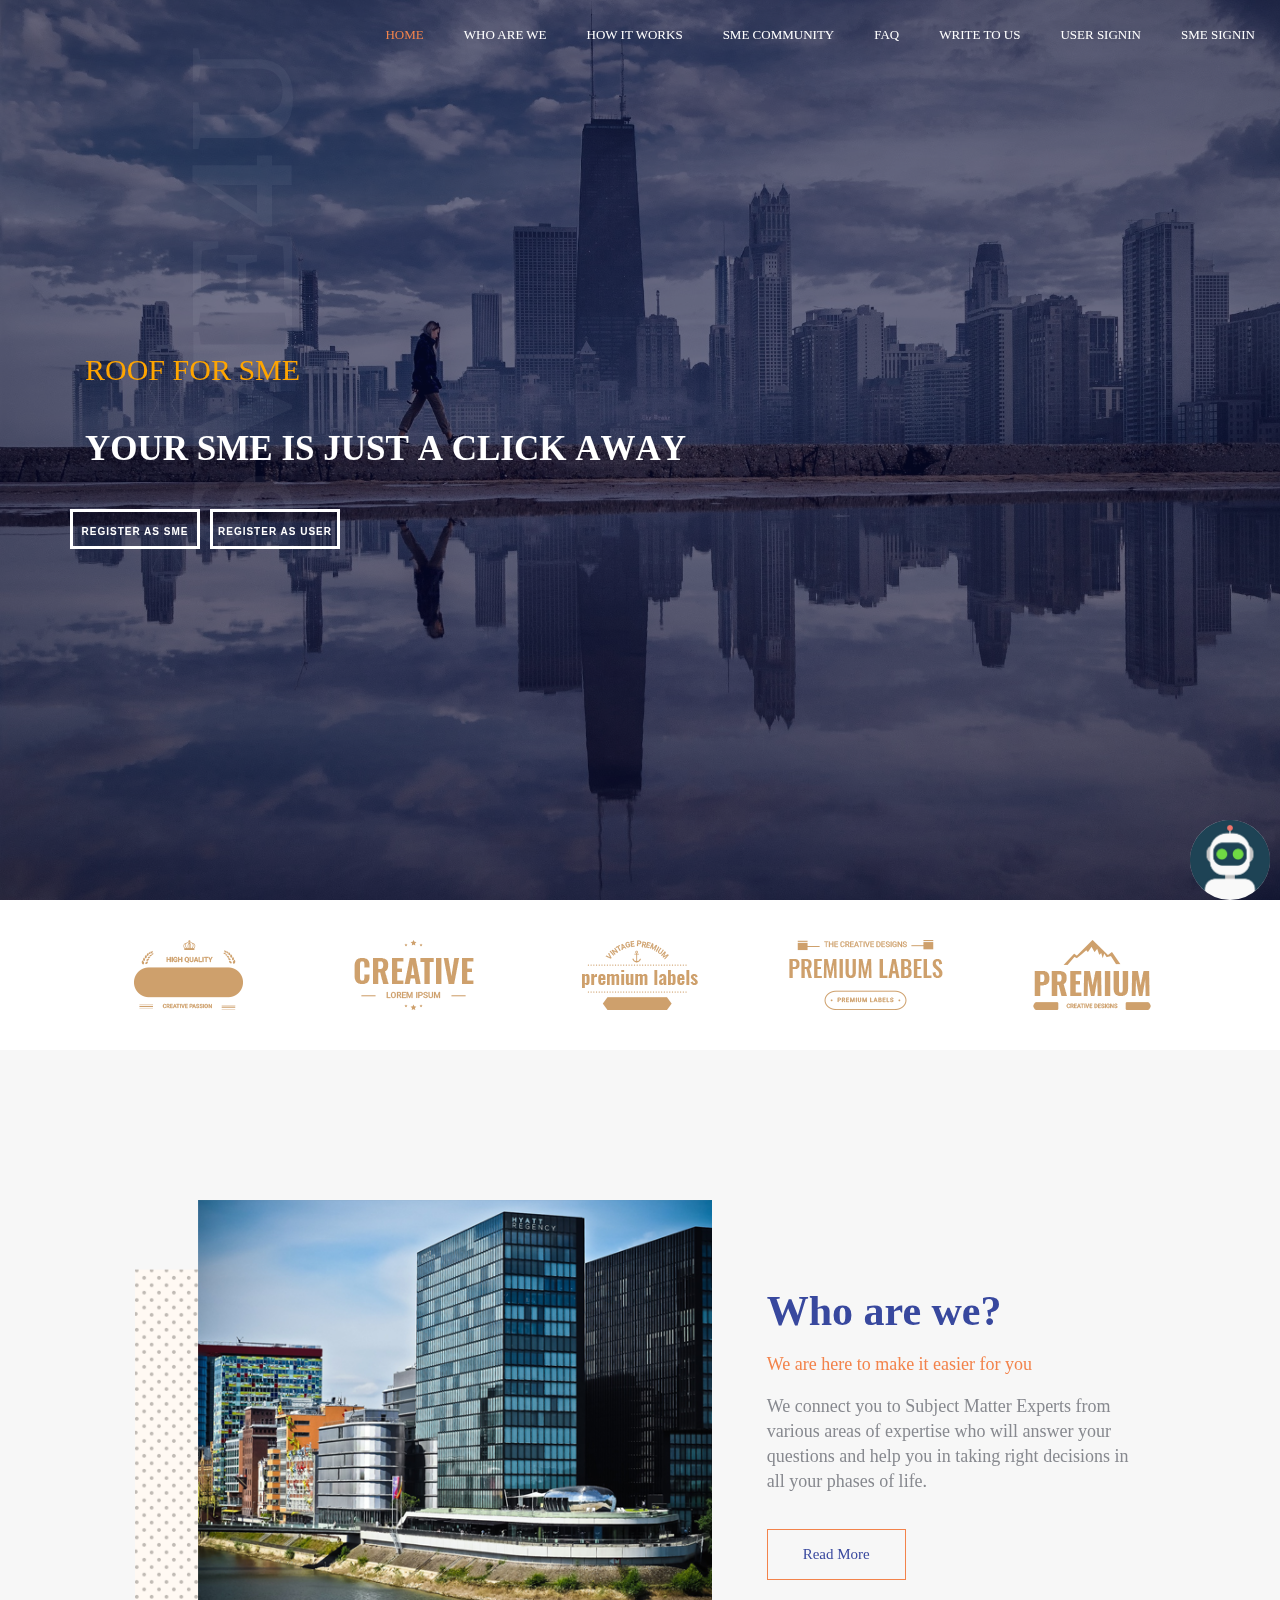
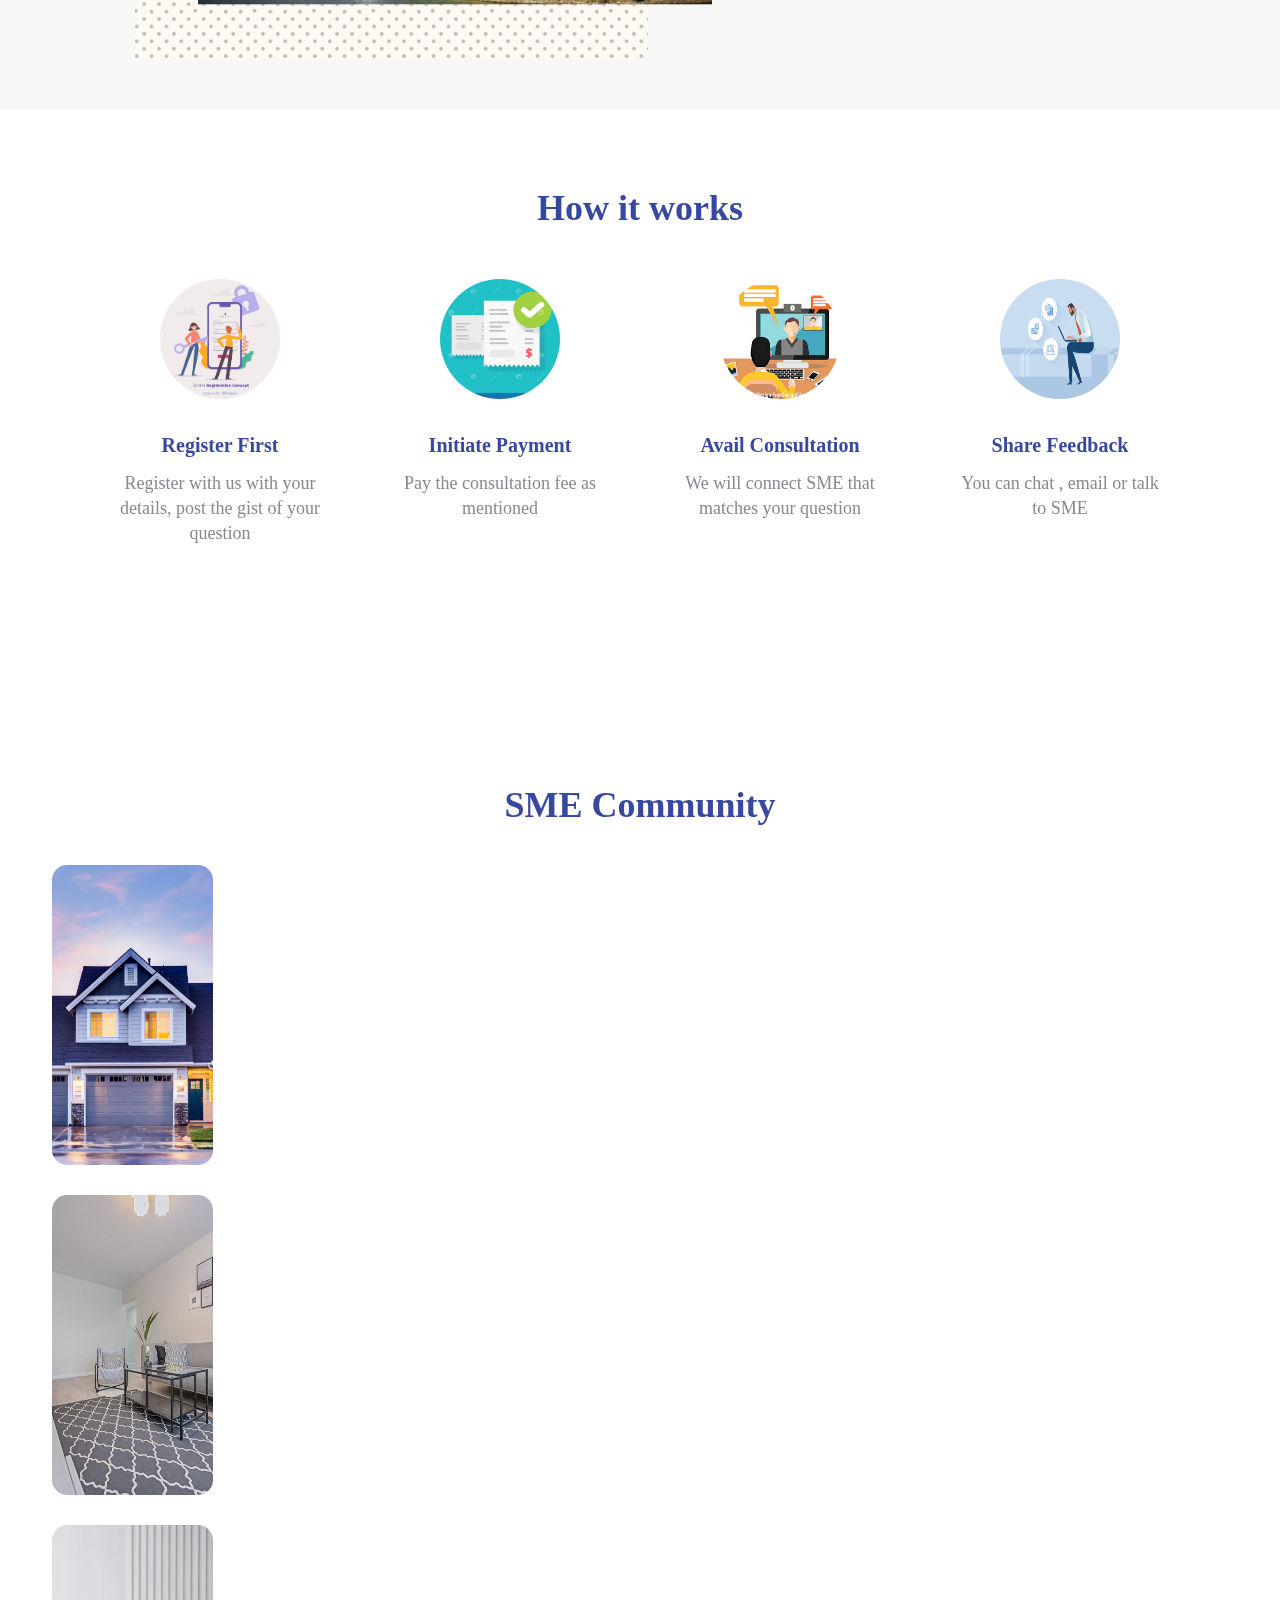
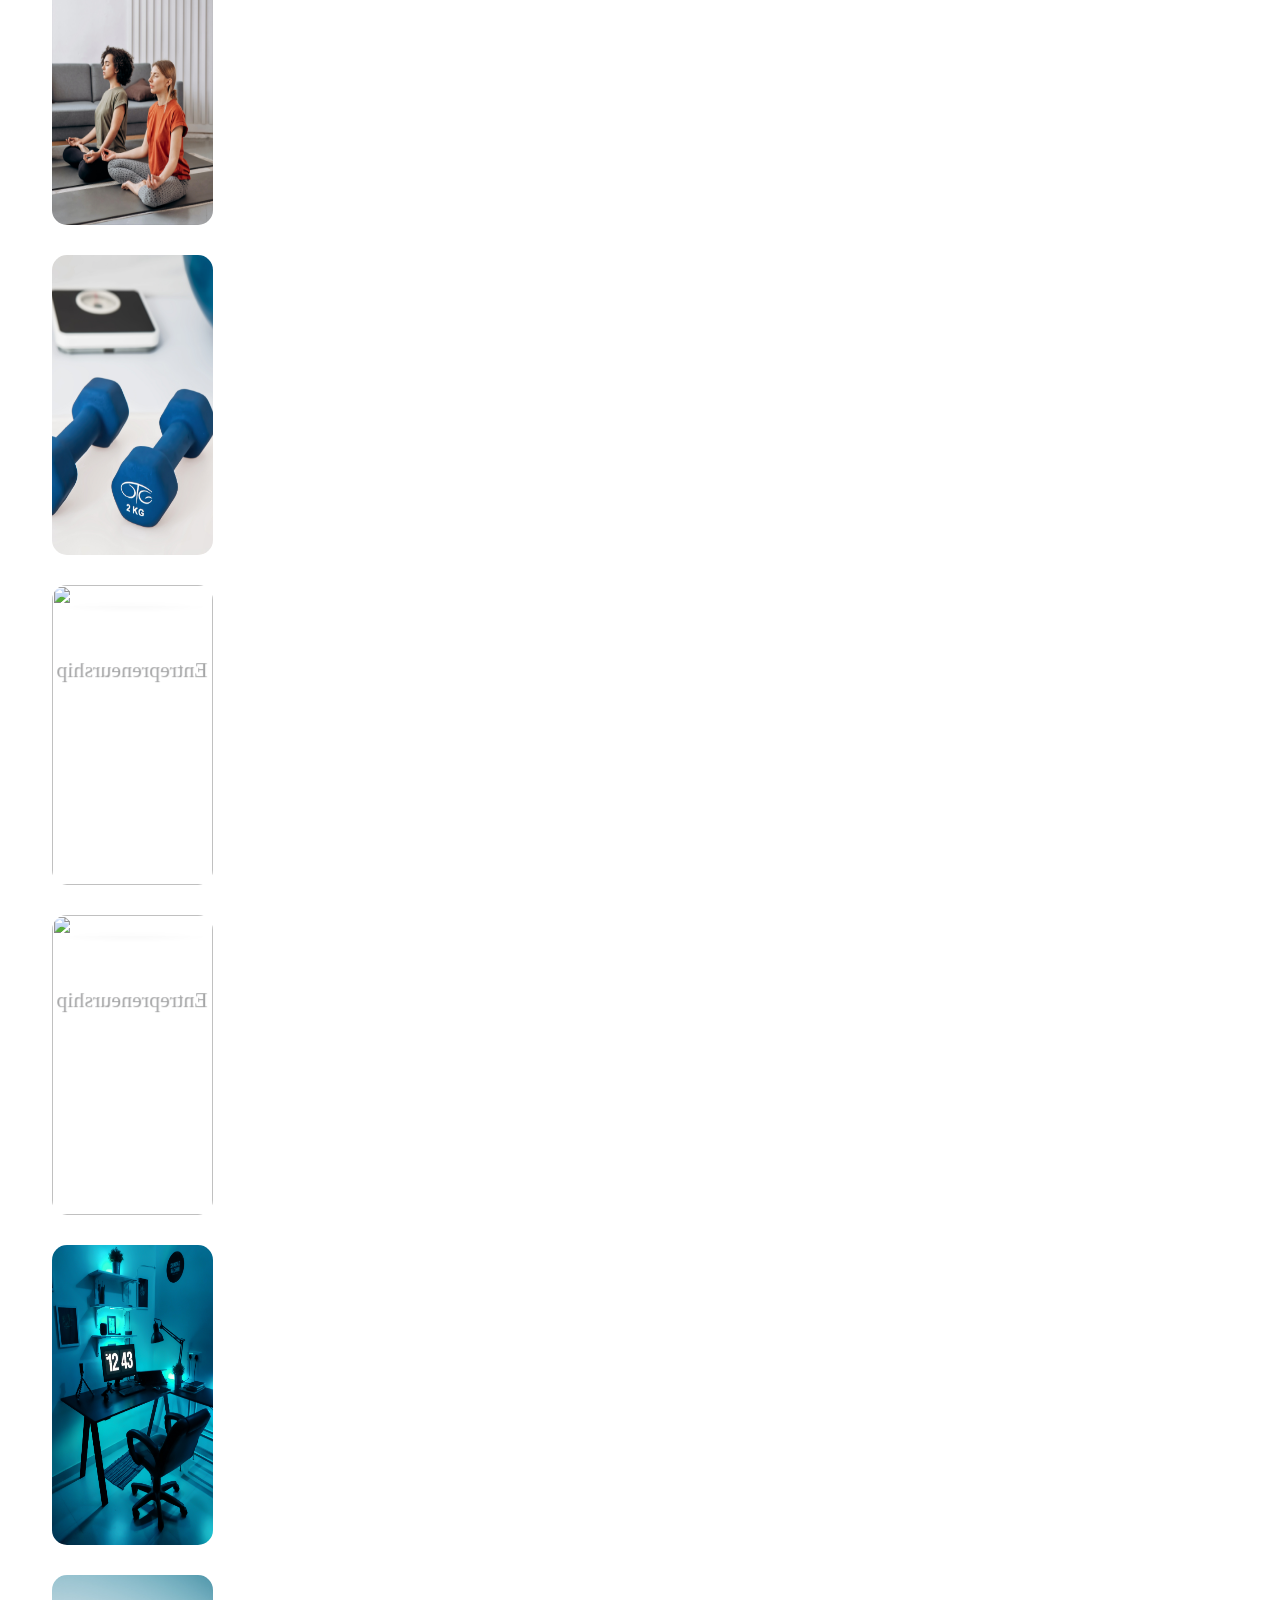
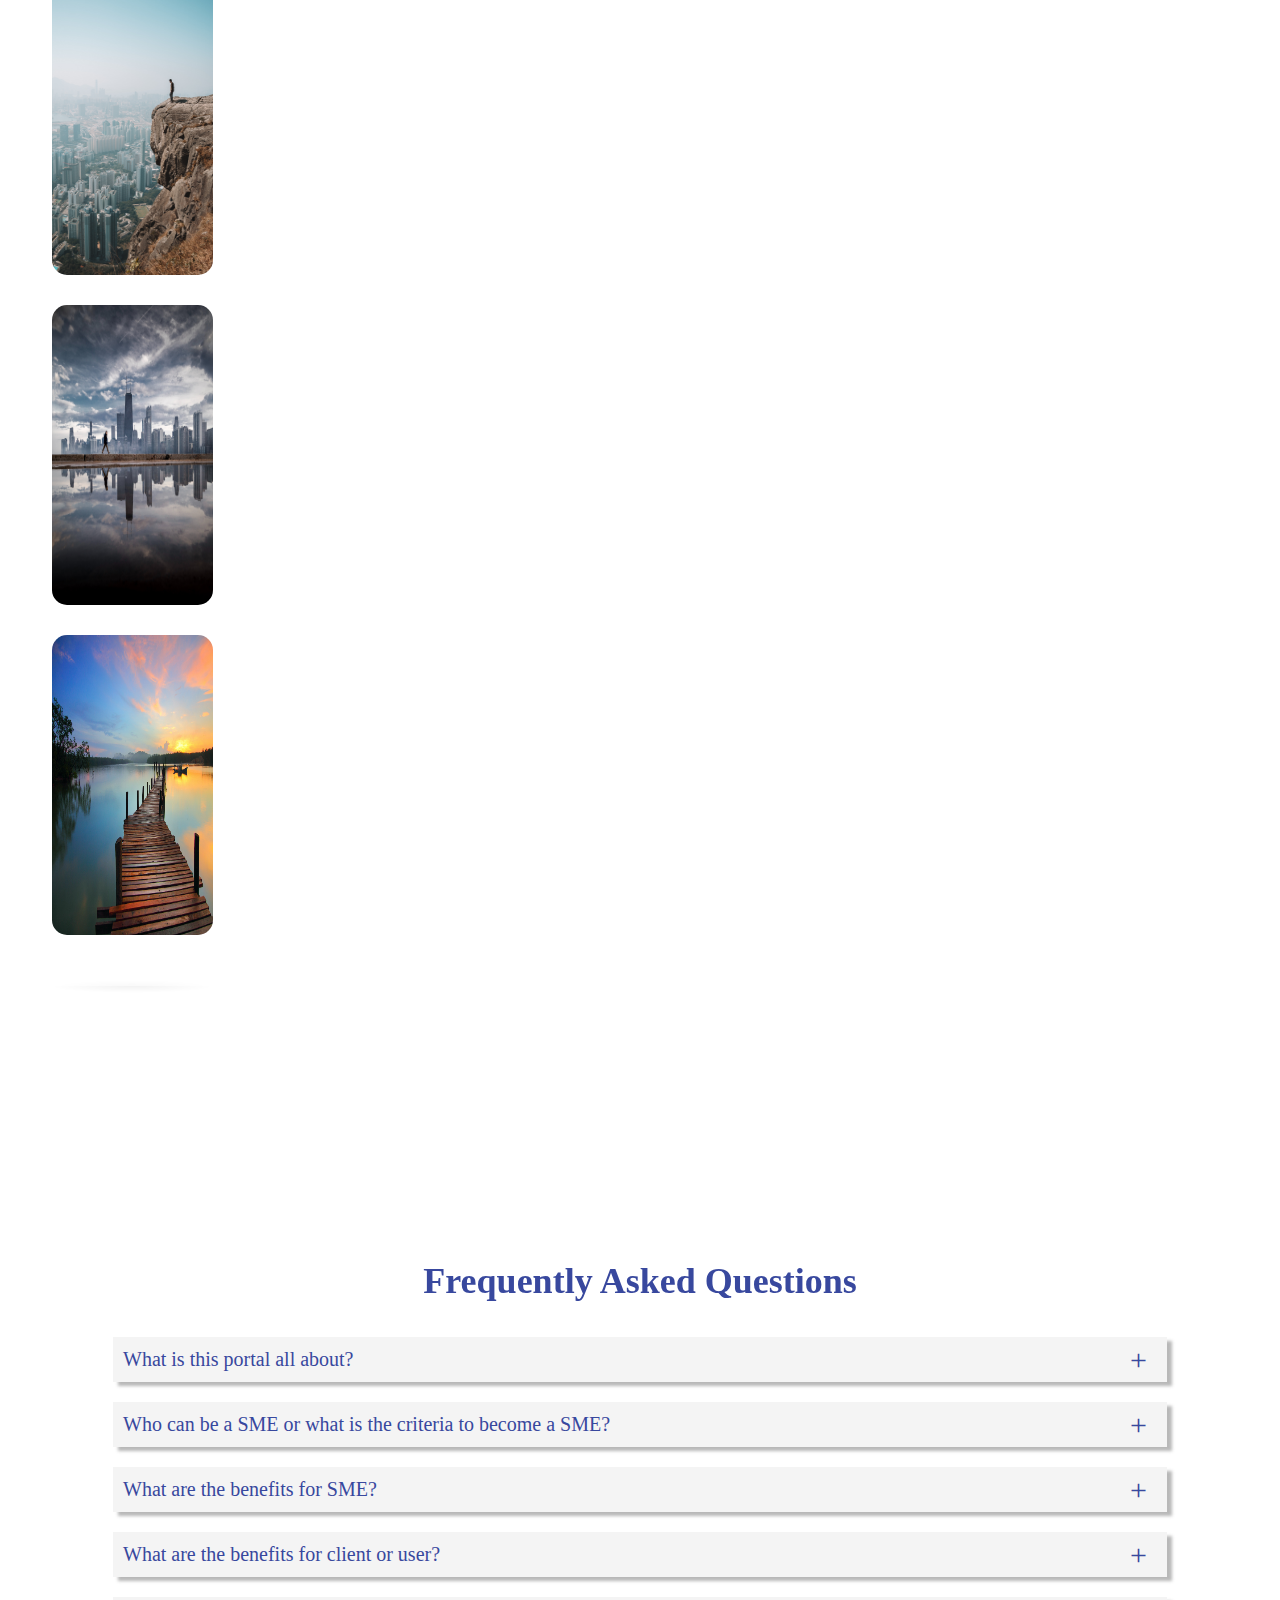
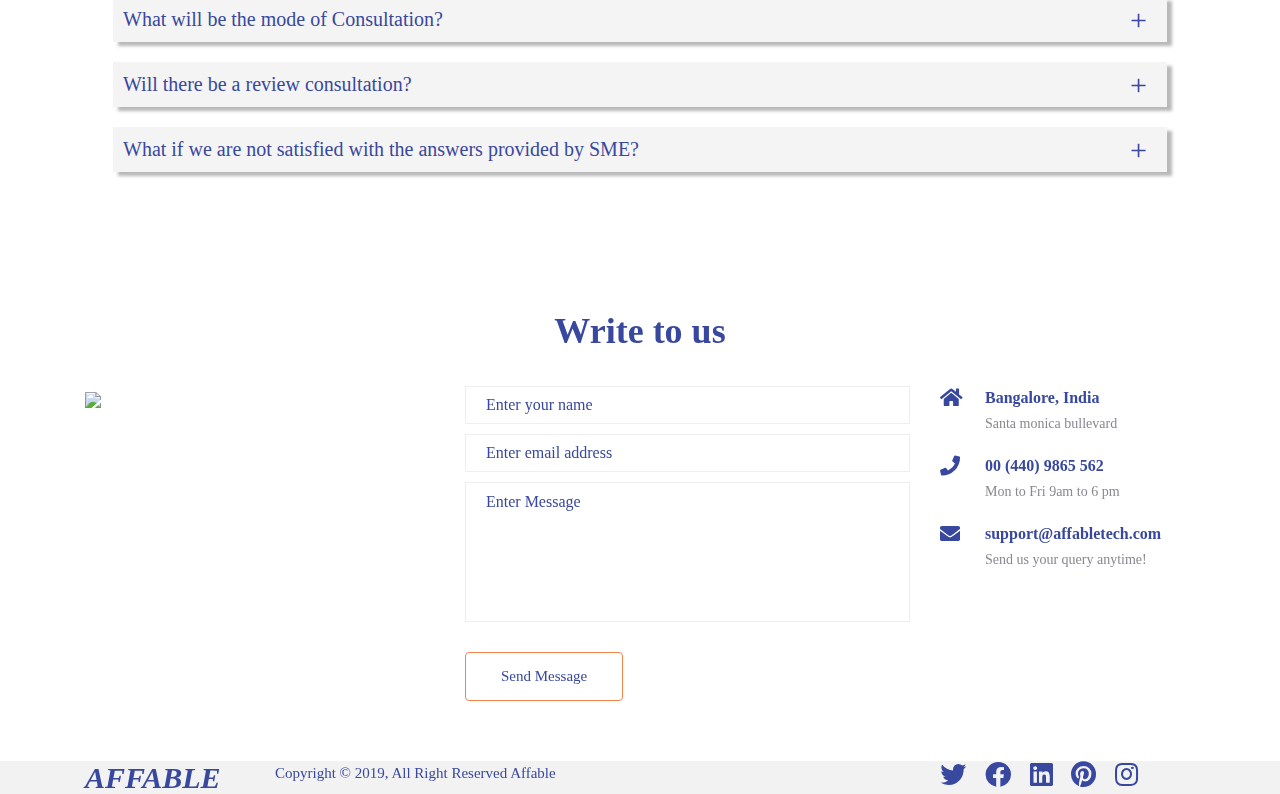
==== commit 550d621e: "edits" ====
--- a/index.html
+++ b/index.html
@@ -109,11 +109,9 @@
          <div class="modal-dialog">
             <!-- Modal content-->
             <div class="modal-content">
-               <!-- <div class="modal-header">
+               
+               <div class="modal-body">
                   <button type="button" class="close" data-dismiss="modal">&times;</button>
-                  <h2 class="modal_title">Join Affable</h2>
-                  </div> -->
-               <div class="modal-body">
                   <div class="signup_section">
                     <!-- <button type="button" class="facebook_button">
                         <span><i class="fab fa-facebook-square"></i></span>
@@ -167,11 +165,8 @@
          <div class="modal-dialog">
             <!-- Modal content-->
             <div class="modal-content">
-               <!-- <div class="modal-header">
+               <div class="modal-body">
                   <button type="button" class="close" data-dismiss="modal">&times;</button>
-                  <h2 class="modal_title">Join Affable</h2>
-                  </div> -->
-               <div class="modal-body">
                   <div class="signup_section">
                     <!-- <button type="button" class="facebook_button">
                         <span><i class="fab fa-facebook-square"></i></span>
@@ -225,10 +220,8 @@
          <div class="modal-dialog" id="otp_modal_dialogue_user">
             <!-- Modal content-->
             <div class="modal-content" id="signIn_modal_content_user">
-               <!--  <div class="modal-header">
-                  <h2 class="modal_title">SignIn</h2>
-                  </div> -->
                <div class="modal-body signin_modal_body">
+                  <button type="button" class="close" data-dismiss="modal">&times;</button>
                   <div class="signup_section">
                    <!--  <button type="button" class="facebook_button">
                         <span><i class="fab fa-facebook-square"></i></span>
@@ -331,10 +324,8 @@
          <div class="modal-dialog" id="otp_modal_dialogue_sme">
             <!-- Modal content-->
             <div class="modal-content" id="signIn_modal_content_sme">
-               <!--  <div class="modal-header">
-                  <h2 class="modal_title">SignIn</h2>
-                  </div> -->
                <div class="modal-body signin_modal_body">
+                  <button type="button" class="close" data-dismiss="modal">&times;</button>
                   <div class="signup_section">
                     <!-- <button type="button" class="facebook_button">
                         <span><i class="fab fa-facebook-square"></i></span>
@@ -508,11 +499,6 @@
        <a class="link" href="#" type="button" data-toggle="modal" data-target="#registerSME"> REGISTER AS SME</a>
     <a class="link" href="#" type="button" data-toggle="modal" data-target="#registerUser"> REGISTER AS USER</a>
     </div>
-    <!-- <div class="icon">
-      <svg xmlns="http://www.w3.org/2000/svg" viewBox="0 0 268.832 268.832">
-        <path d="M265.17 125.577l-80-80c-4.88-4.88-12.796-4.88-17.677 0-4.882 4.882-4.882 12.796 0 17.678l58.66 58.66H12.5c-6.903 0-12.5 5.598-12.5 12.5 0 6.903 5.597 12.5 12.5 12.5h213.654l-58.66 58.662c-4.88 4.882-4.88 12.796 0 17.678 2.44 2.44 5.64 3.66 8.84 3.66s6.398-1.22 8.84-3.66l79.997-80c4.883-4.882 4.883-12.796 0-17.678z"/>
-      </svg>
-    </div> -->
   </div>
                   <!-- <a href="#" class="primary-btn">View project</a> -->
                </div>
@@ -984,7 +970,7 @@
       <script src="js/jquery.magnific-popup.min.js"></script>
       <script src="js/jquery.sticky.js"></script>
       <script src="js/main.js"></script>
-      <script src="pageHandler.js"></script>
+      <script src="js/pageHandler.js"></script>
       <!-- For carousel --->
       <script src="https://unpkg.com/flickity@2/dist/flickity.pkgd.min.js"></script>
       <script src="https://cdn.jsdelivr.net/npm/easytimer@1.1.1/src/easytimer.min.js"></script>
--- a/css/style.css
+++ b/css/style.css
@@ -1065,7 +1065,7 @@
 }
 
 .default-header .navbar {
-    padding: 22px 16px
+    padding: 22px;
 }
 
 .default-header .navbar .navbar-toggler {
@@ -1184,6 +1184,9 @@
     .main-menubar {
         display: block !important
     }
+}
+.navbar-nav{
+    margin-right: -80px;
 }
 
 .navbar-nav a {
@@ -4044,7 +4047,7 @@
 @media (max-width: 490px) {
     .signup_section {
         padding: 15px;
-        margin-top: -40px;
+        margin-top: 0px;
     }
     .modal_content_footer {
         margin-top: -10px;
@@ -4407,6 +4410,7 @@
 
 .profile_section .form .inputfield p .btn {
     background: #38489E;
+    margin-bottom: 30px;
 }
 
 .profile_section .form .inputfield:last-child {
@@ -5012,12 +5016,13 @@
 
 .link{
 display: block;
-width: 250px;
-height: 50px;
-line-height: 50px;
+width: 130px;
+height: 40px;
+line-height: 40px;
 font-weight: bold;
+font-size: 10px;
 text-decoration: none;
-
+margin-right: 10px;
 text-align: center;
 color: #fff;
 text-transform: uppercase;
@@ -5026,49 +5031,8 @@
 transition: all .35s;
 font-family: 'Open Sans Condensed', sans-serif;
 }
-
-.icon{
-width: 50px;
-height: 50px;
-border: 3px solid transparent;
-position: absolute;
-transform: rotate(45deg);
-right: 0;
-top: 0;
-z-index: -1;
-transition: all .35s;
-}
-
-.icon svg{
-width: 30px;
-position: absolute;
-top: calc(50% - 15px);
-left: calc(50% - 15px);
-transform: rotate(-45deg);
-fill: #fff;
-transition: all .35s;
-}
-
 .link:hover{
-width: 200px;
-border: 3px solid #2ecc71;
 background: transparent;
-color: #2ecc71;
+color: #fff;
 font-family: 'Open Sans Condensed', sans-serif;
-}
-
-.link:hover + .icon{
-border: 3px solid #2ecc71;
-right: -25%;
-font-family: 'Open Sans Condensed', sans-serif;
-}
-.link:hover + .icon svg{
-width: 30px;
-position: absolute;
-top: calc(50% - 15px);
-left: calc(50% - 15px);
-transform: rotate(-45deg);
-fill: #2ecc71;
-transition: all .35s;
-
 }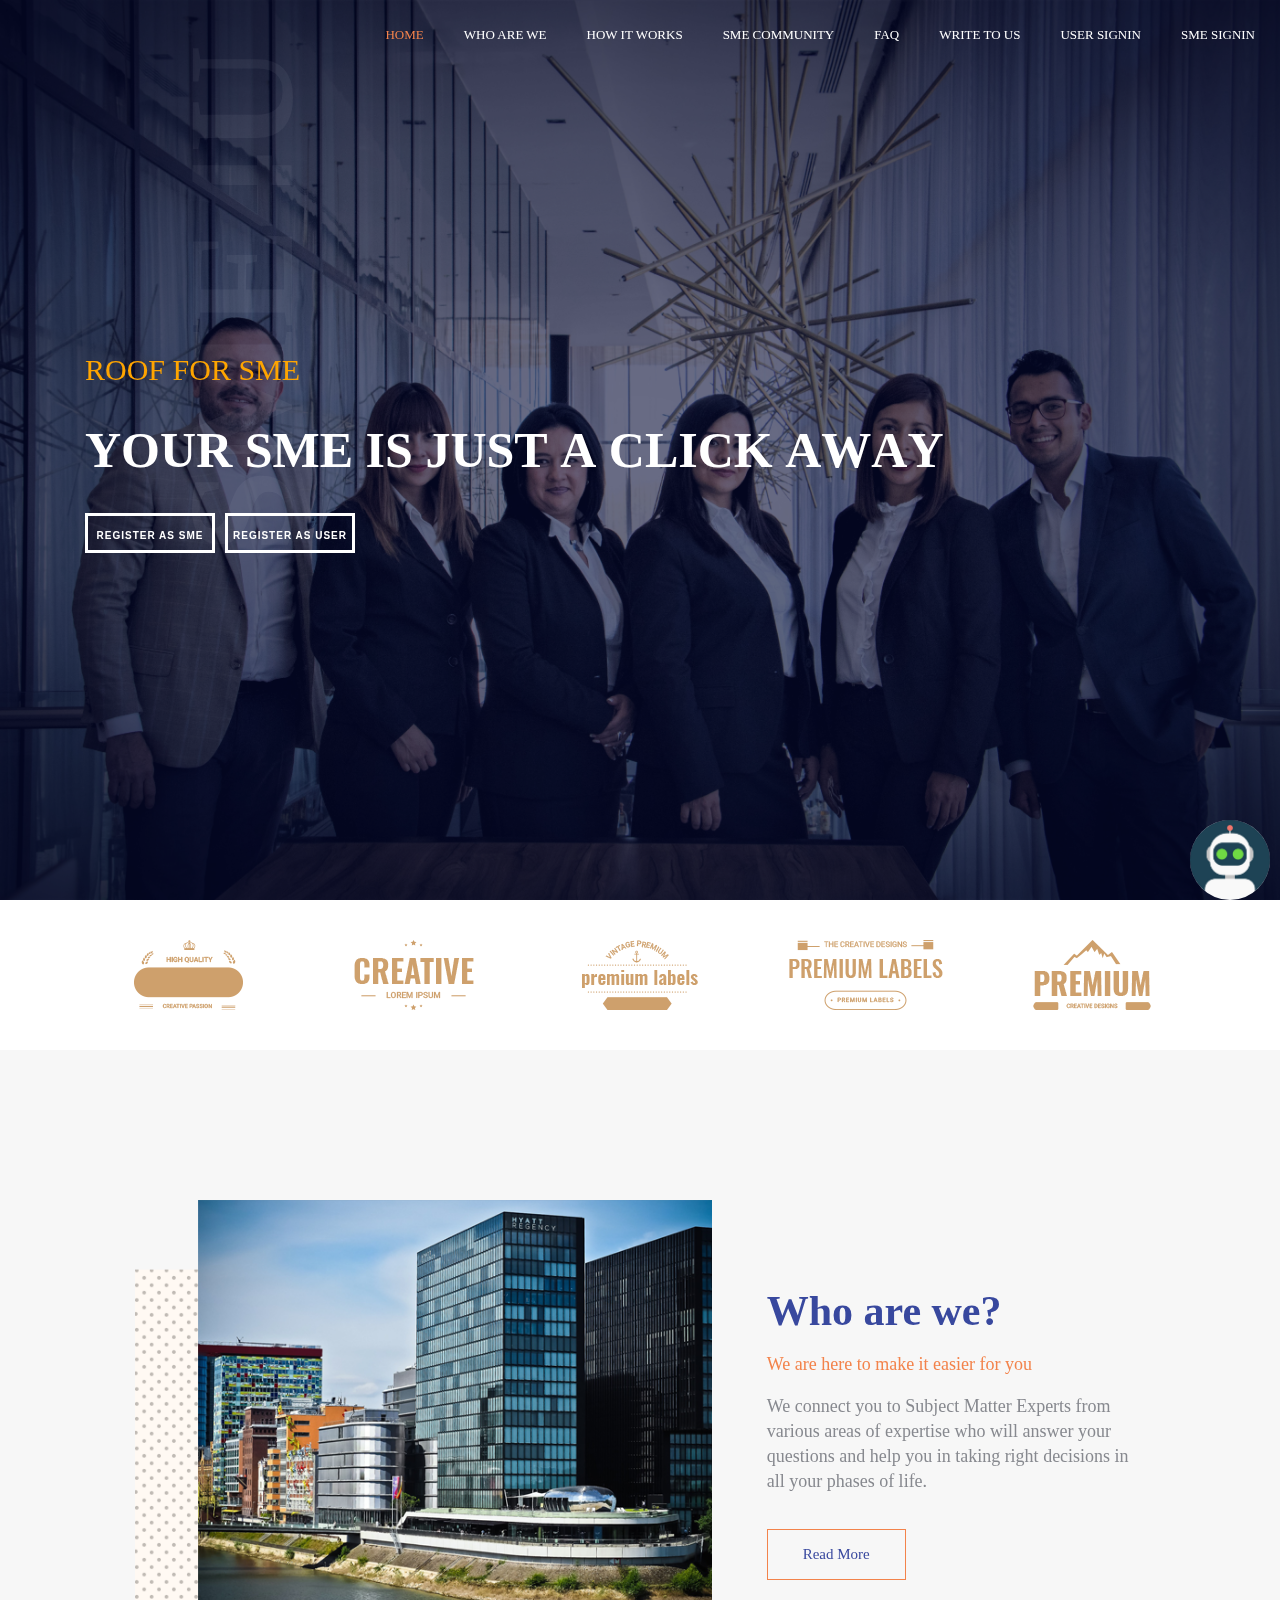
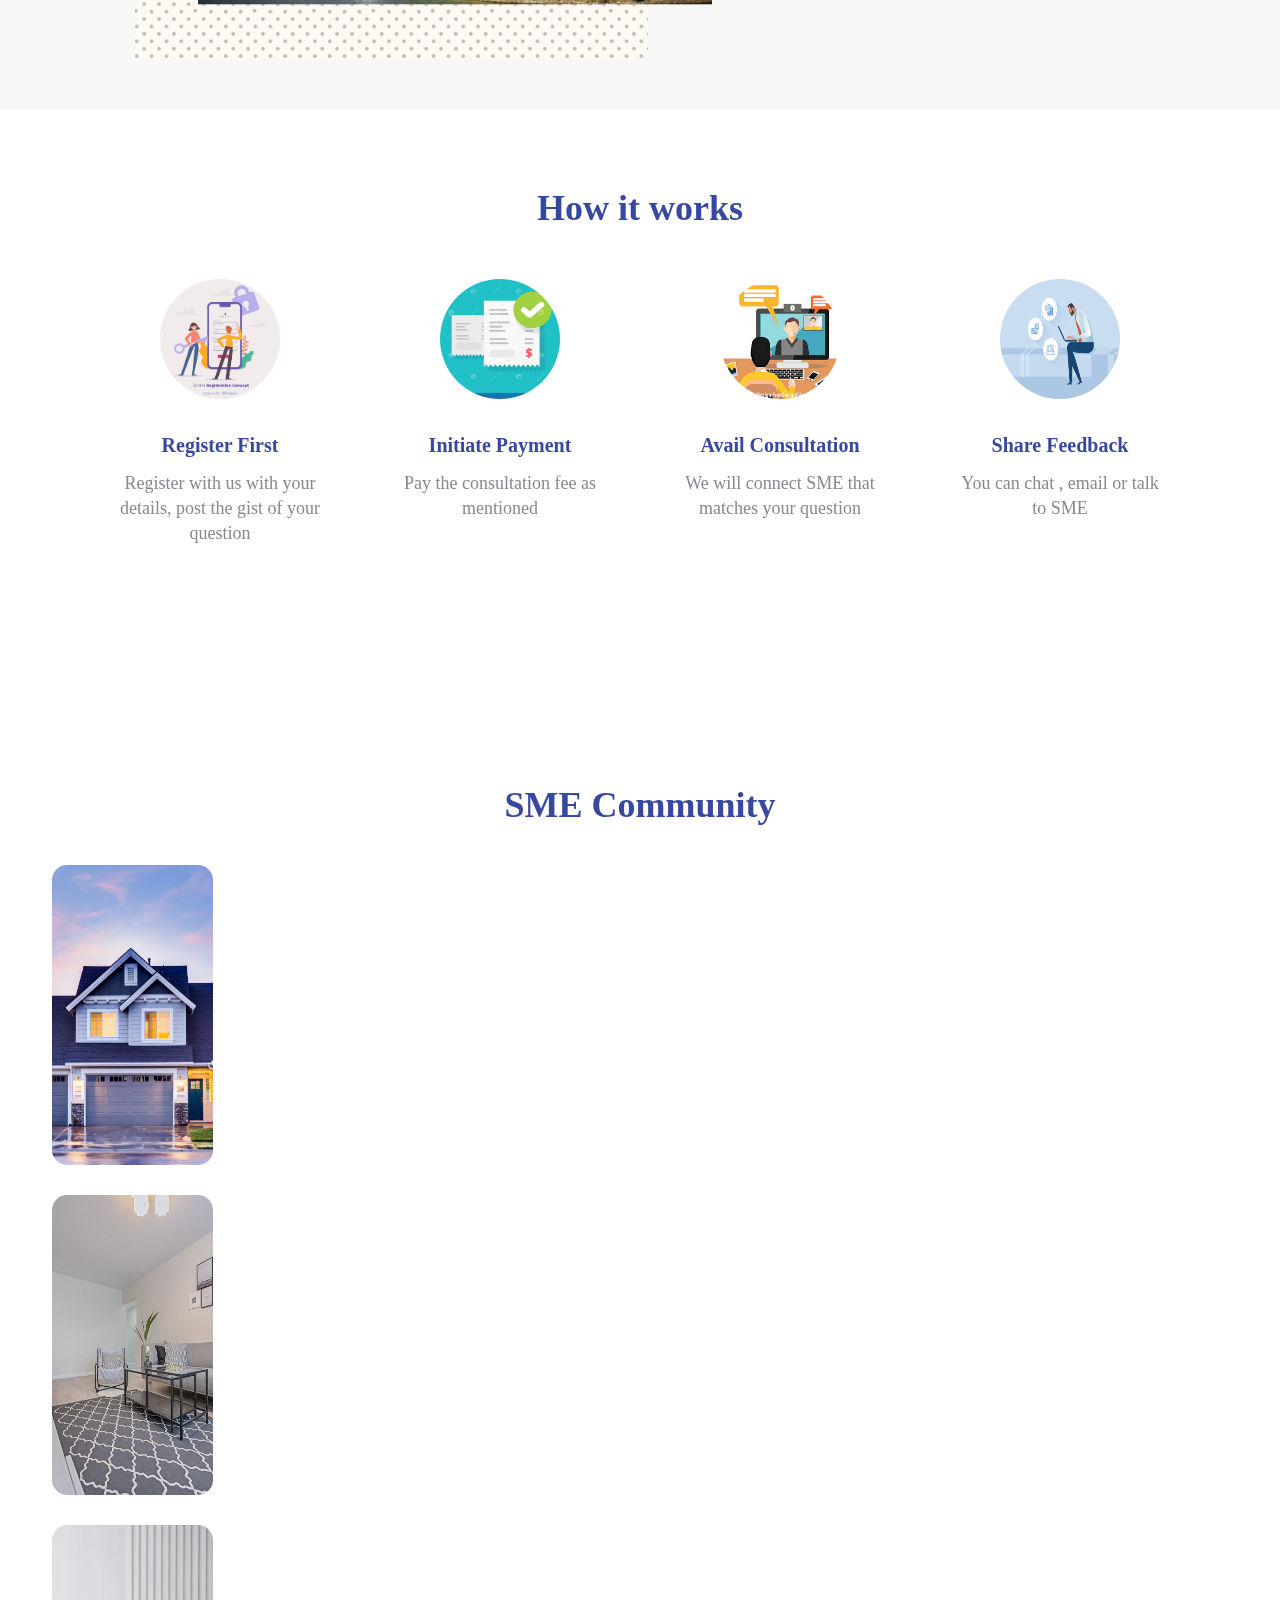
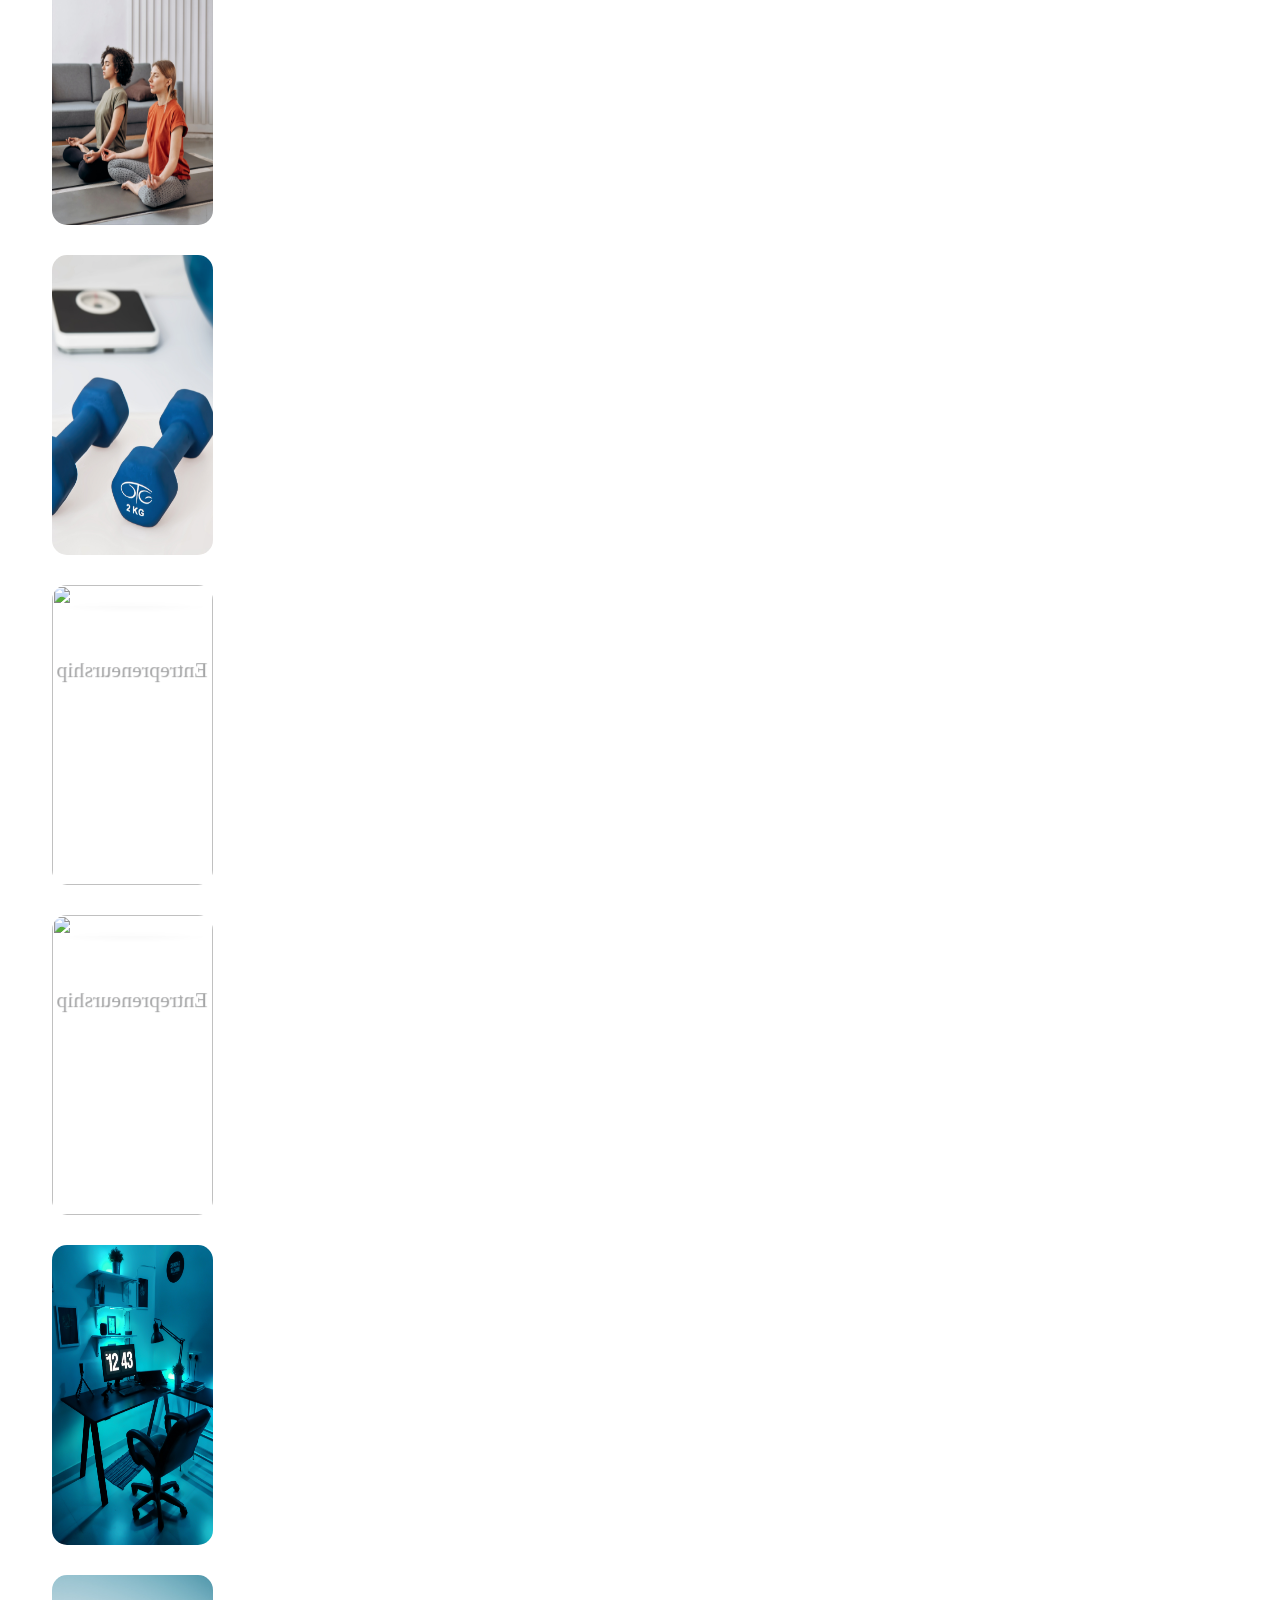
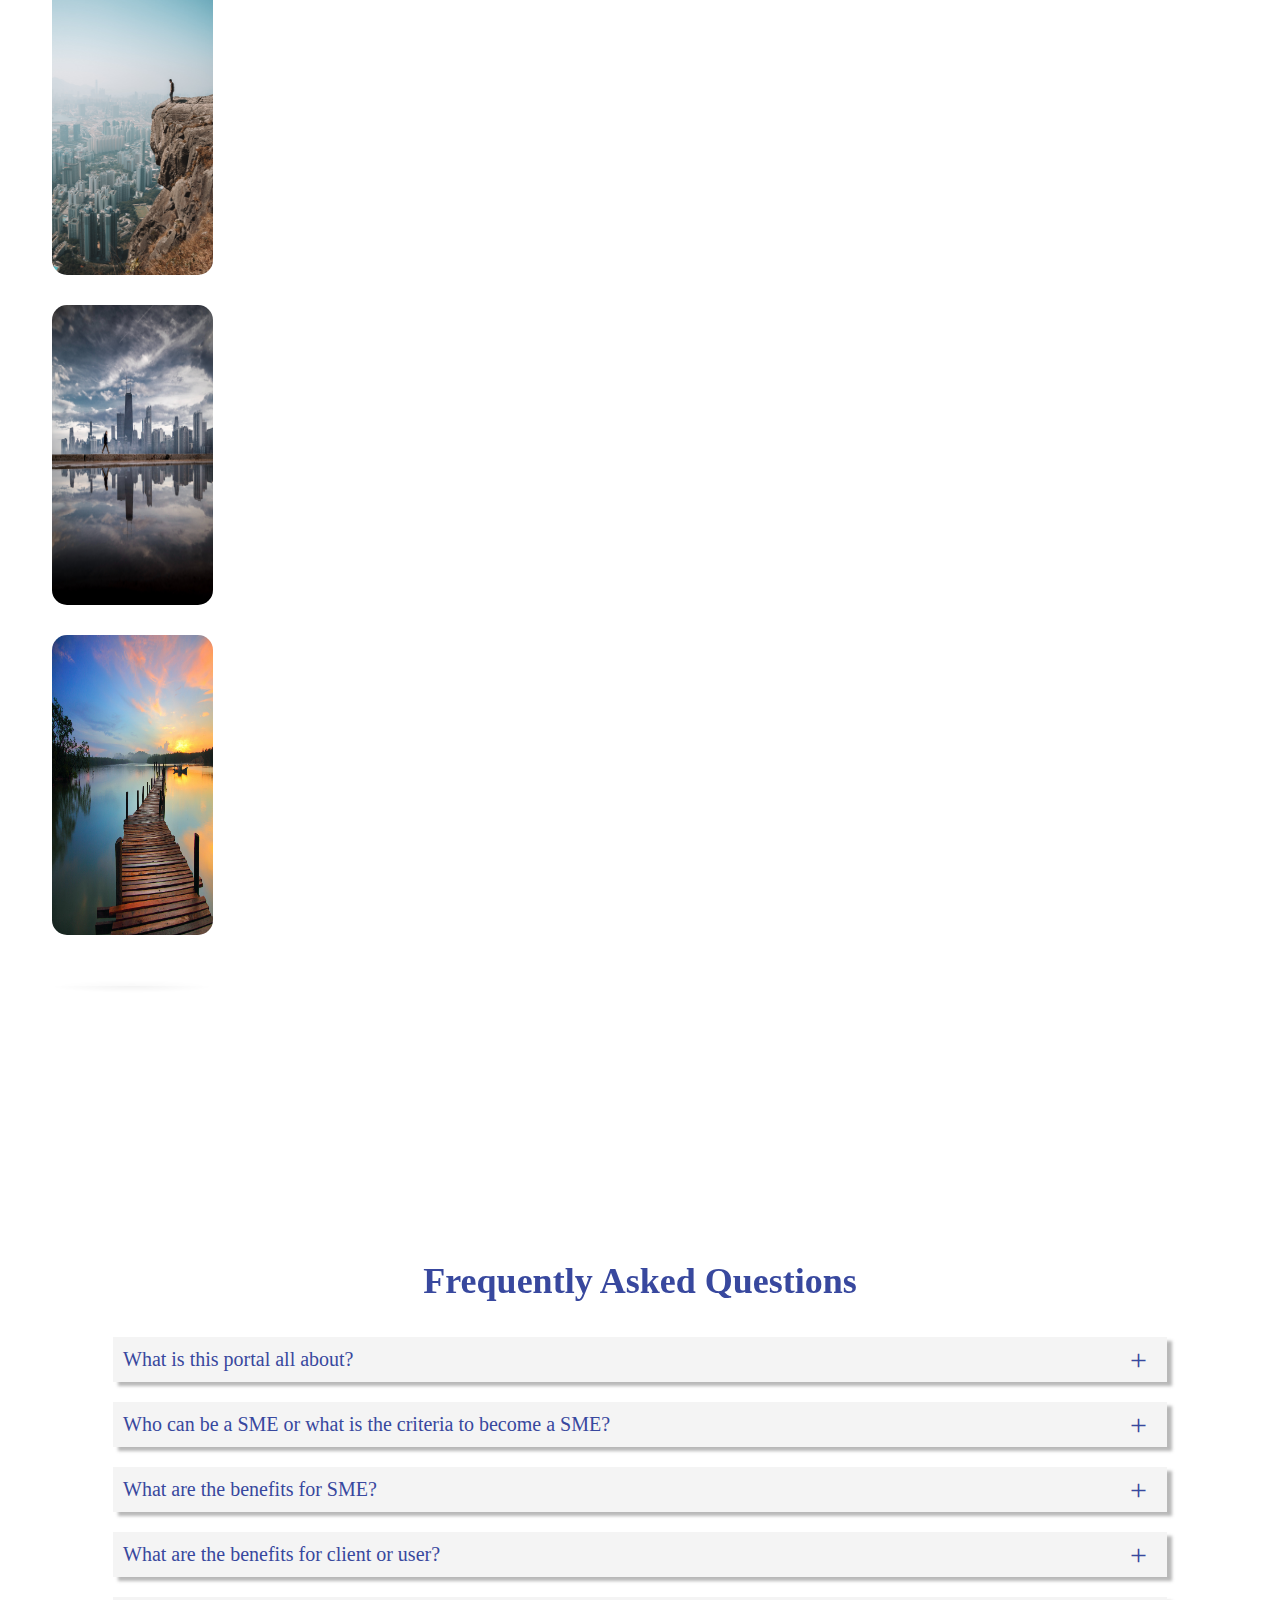
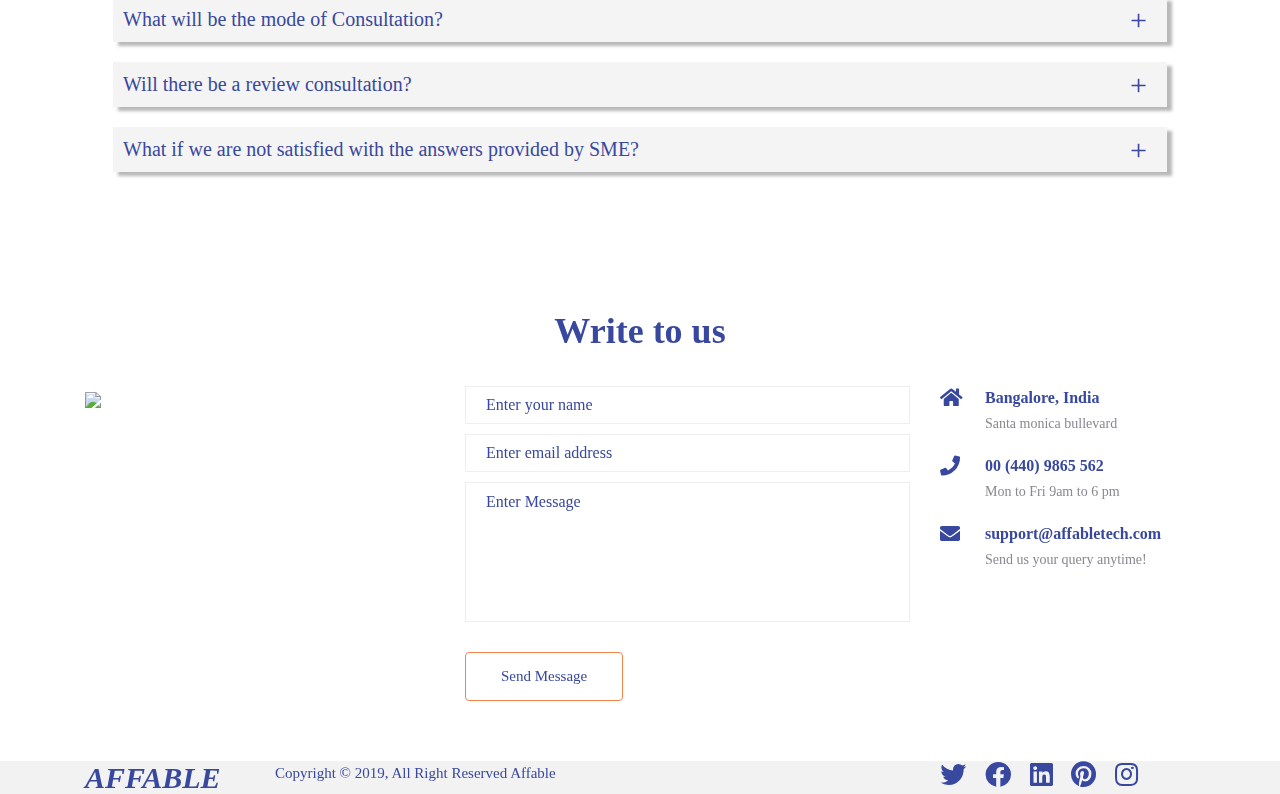
==== commit 95144c1d: "BG image" ====
--- a/index.html
+++ b/index.html
@@ -24,11 +24,8 @@
       <link rel="stylesheet" href="css/jquery.convform.css">
       <!--Page css -->
       <link rel="stylesheet" href="css/style.css">
-      
    </head>
-   
    <body onload="startApp();" data-spy="scroll" data-target=".navbar" data-offset="50">
-   
       <div class="chat_icon">
          <img src="images\chatbot.jpg" style="width: 80px; height: 80px; border-radius: 50%;">
       </div>
@@ -88,8 +85,8 @@
                            <a class="dropdown-item" href="#" type="button" data-toggle="modal" data-target="#signInUser" onclick="hideuserOTPsection();">Sign In as user</a>
                            <a class="dropdown-item" href="#" type="button" data-toggle="modal" data-target="#signInSME" onclick="hidesmeOTPsection();">Sign In as SME</a>
                         </div>
-                     </li>
-                     <li class="dropdown">
+                        </li>
+                        <li class="dropdown">
                         <a class="dropdown-toggle" href="#" id="navbardrop" data-toggle="dropdown">
                         Register
                         </a>
@@ -97,7 +94,7 @@
                            <a class="dropdown-item" href="#" type="button" data-toggle="modal" data-target="#registerUser">Register as user</a>
                            <a class="dropdown-item" href="#" type="button" data-toggle="modal" data-target="#registerSME">Register as SME</a>
                         </div>
-                     </li> -->
+                        </li> -->
                   </ul>
                </div>
             </div>
@@ -109,14 +106,13 @@
          <div class="modal-dialog">
             <!-- Modal content-->
             <div class="modal-content">
-               
                <div class="modal-body">
                   <button type="button" class="close" data-dismiss="modal">&times;</button>
                   <div class="signup_section">
-                    <!-- <button type="button" class="facebook_button">
+                     <!-- <button type="button" class="facebook_button">
                         <span><i class="fab fa-facebook-square"></i></span>
                         <p>Continue with Facebook</p>
-                     </button> -->
+                        </button> -->
                      <button type="button customGPlusSignIn" class="google_button" id="customBtn">
                         <span><i class="fab fa-google"></i></span>
                         <p>Continue with Google</p>
@@ -168,10 +164,10 @@
                <div class="modal-body">
                   <button type="button" class="close" data-dismiss="modal">&times;</button>
                   <div class="signup_section">
-                    <!-- <button type="button" class="facebook_button">
+                     <!-- <button type="button" class="facebook_button">
                         <span><i class="fab fa-facebook-square"></i></span>
                         <p>Continue with Facebook</p>
-                     </button> -->
+                        </button> -->
                      <button type="button" class="google_button">
                         <span><i class="fab fa-google"></i></span>
                         <p>Continue with Google</p>
@@ -223,10 +219,10 @@
                <div class="modal-body signin_modal_body">
                   <button type="button" class="close" data-dismiss="modal">&times;</button>
                   <div class="signup_section">
-                   <!--  <button type="button" class="facebook_button">
+                     <!--  <button type="button" class="facebook_button">
                         <span><i class="fab fa-facebook-square"></i></span>
                         <p>Continue with Facebook</p>
-                     </button>-->
+                        </button>-->
                      <button type="button" class="google_button">
                         <span><i class="fab fa-google"></i></span>
                         <p>Continue with Google</p>
@@ -327,10 +323,10 @@
                <div class="modal-body signin_modal_body">
                   <button type="button" class="close" data-dismiss="modal">&times;</button>
                   <div class="signup_section">
-                    <!-- <button type="button" class="facebook_button">
+                     <!-- <button type="button" class="facebook_button">
                         <span><i class="fab fa-facebook-square"></i></span>
                         <p>Continue with Facebook</p>
-                     </button>-->
+                        </button>-->
                      <button type="button" class="google_button">
                         <span><i class="fab fa-google"></i></span>
                         <p>Continue with Google</p>
@@ -423,84 +419,26 @@
          </div>
       </div>
       <!-- end modal for SME login --->
-      <section class="home-banner-area relative" id="home" data-parallax="scroll" data-image-src="images/newimages/bridge.jpg">
+      <section class="home-banner-area relative" id="home" data-parallax="scroll" data-image-src="images/bg4.jpg">
          <div class="overlay-bg overlay"></div>
          <h1 class="template-name">SME4u</h1>
          <div class="container">
-            <div class="row fullscreen">
-               <div class="banner-content col-lg-12">
-                  <h3 class="ml3" style="color:orange;font-weight: normal;">Roof for SME</h3>
-                  <script src="https://cdnjs.cloudflare.com/ajax/libs/animejs/2.0.2/anime.min.js"></script>
-                  <script>
-                     var textWrapper = document.querySelector('.ml3');
-textWrapper.innerHTML = textWrapper.textContent.replace(/\S/g, "<span class='letter'>$&</span>");
-
-anime.timeline({loop: true})
-  .add({
-    targets: '.ml3 .letter',
-    opacity: [0,1],
-    easing: "easeInOutQuad",
-    duration: 2250,
-    delay: (el, i) => 150 * (i+1)
-  }).add({
-    targets: '.ml3',
-    opacity: 0,
-    duration: 1000,
-    easing: "easeOutExpo",
-    delay: 1000
-  });
-  </script>
-                  <h1 style="font-size:35px;"class="ml11">
-  <span class="text-wrapper">
-    <span class="line line1"></span>
-    <span class="letters">Your SME is just a click away</span>
-  </span>
-</h1>
-<script src="https://cdnjs.cloudflare.com/ajax/libs/animejs/2.0.2/anime.min.js"></script>
-<script>
-var textWrapper = document.querySelector('.ml11 .letters');
-textWrapper.innerHTML = textWrapper.textContent.replace(/([^\x00-\x80]|\w)/g, "<span class='letter'>$&</span>");
-
-anime.timeline({loop: true})
-  .add({
-    targets: '.ml11 .line',
-    scaleY: [0,1],
-    opacity: [0.5,1],
-    easing: "easeOutExpo",
-    duration: 700
-  })
-  .add({
-    targets: '.ml11 .line',
-    translateX: [0, document.querySelector('.ml11 .letters').getBoundingClientRect().width + 10],
-    easing: "easeOutExpo",
-    duration: 700,
-    delay: 100
-  }).add({
-    targets: '.ml11 .letter',
-    opacity: [0,1],
-    easing: "easeOutExpo",
-    duration: 600,
-    offset: '-=775',
-    delay: (el, i) => 34 * (i+1)
-  }).add({
-    targets: '.ml11',
-    opacity: 0,
-    duration: 1000,
-    easing: "easeOutExpo",
-    delay: 1000
-  });
-
-</script>
-
-
-<div class="wrapper">
-  <div class="link_wrapper">
-    <div class="row">
-       <a class="link" href="#" type="button" data-toggle="modal" data-target="#registerSME"> REGISTER AS SME</a>
-    <a class="link" href="#" type="button" data-toggle="modal" data-target="#registerUser"> REGISTER AS USER</a>
-    </div>
-  </div>
-                  <!-- <a href="#" class="primary-btn">View project</a> -->
+         <div class="row fullscreen">
+            <div class="banner-content col-lg-12">
+               <h3 class="ml3" style="color:orange;font-weight: normal;">Roof for SME</h3>
+               <h1 class="ml11">
+                  <span class="text-wrapper">
+                  <span class="line line1"></span>
+                  <span class="letters">Your SME is just a click away</span>
+                  </span>
+               </h1>
+               <div class="row link_wrapper">
+                  <div class="" id="SMERegister">
+                     <a class="link" href="#" type="button" data-toggle="modal" data-target="#registerSME"> REGISTER AS SME</a>
+                  </div>
+                  <div class="" id="UserRegister">
+                     <a class="link" href="#" type="button" data-toggle="modal" data-target="#registerUser"> REGISTER AS USER</a>
+                  </div>
                </div>
             </div>
          </div>
@@ -531,13 +469,10 @@
          </div>
       </section>
       <!-- End brands Area -->
-      
       <!-- Start About Area -->
       <section class="about-area section-gap" id="section1">
-      <div><br></br></div>
-      <div><br></br></div>
-      
-      
+         <div><br></br></div>
+         <div><br></br></div>
          <div class="container">
             <div class="row align-items-center justify-content-center">
                <div class="col-lg-7 col-md-12 about-left">
@@ -598,146 +533,135 @@
       </section>
       <!-- End how we work Area -->
       <!-- Start SME section -->
-       <section id="section3">
+      <section id="section3">
          <div class="container-fluid">
-         <div><br></br></div>
-         <div><br></br></div>
+            <div><br></br></div>
+            <div><br></br></div>
             <div class="popular">
                <h1>SME Community</h1>
                <div class="popular-carousel" data-flickity='{ "autoPlay": true, "prevNextButtons": false, "wrapAround": true, "pageDots": false }' data-wow-delay="0.2s">
                   <div class="single-item">
                      <div class="img">
-                     <div class="flip-3d">
-                    <figure>
-                    <img src="images/newimages/realestate1.jpg" alt>
-                    <figcaption>Real Estate</figcaption>
-                    </figure>
-                    </div>
-
+                        <div class="flip-3d">
+                           <figure>
+                              <img src="images/newimages/realestate1.jpg" alt>
+                              <figcaption>Real Estate</figcaption>
+                           </figure>
+                        </div>
                      </div>
                      <div class="info">
                      </div>
                   </div>
                   <div class="single-item">
                      <div class="img">
-                     <div class="flip-3d">
-                    <figure>
-                    <img src="images/newimages/realestate2.jpg" alt>
-                    <figcaption>Real Estate</figcaption>
-                    </figure>
-                    </div>
-
+                        <div class="flip-3d">
+                           <figure>
+                              <img src="images/newimages/realestate2.jpg" alt>
+                              <figcaption>Real Estate</figcaption>
+                           </figure>
+                        </div>
                      </div>
                      <div class="info">
                      </div>
                   </div>
                   <div class="single-item">
                      <div class="img">
-                     <div class="flip-3d">
-                    <figure>
-                    <img src="images/newimages/health1.jpg" alt>
-                    <figcaption>Health</figcaption>
-                    </figure>
-                    </div>
-
+                        <div class="flip-3d">
+                           <figure>
+                              <img src="images/newimages/health1.jpg" alt>
+                              <figcaption>Health</figcaption>
+                           </figure>
+                        </div>
                      </div>
                      <div class="info">
                      </div>
                   </div>
                   <div class="single-item">
                      <div class="img">
-                     <div class="flip-3d">
-                    <figure>
-                    <img src="images/newimages/health2.jpg" alt>
-                    <figcaption>Health</figcaption>
-                    </figure>
-                    </div>
-
+                        <div class="flip-3d">
+                           <figure>
+                              <img src="images/newimages/health2.jpg" alt>
+                              <figcaption>Health</figcaption>
+                           </figure>
+                        </div>
                      </div>
                      <div class="info">
                      </div>
                   </div>
                   <div class="single-item">
                      <div class="img">
-                     <div class="flip-3d">
-                    <figure>
-                    <img src="images/newimages/entre1.jpg" alt>
-                    <figcaption style="font-size:22px;">Entrepreneurship</figcaption>
-                    </figure>
-                    </div>
-
+                        <div class="flip-3d">
+                           <figure>
+                              <img src="images/newimages/entre1.jpg" alt>
+                              <figcaption style="font-size:22px;">Entrepreneurship</figcaption>
+                           </figure>
+                        </div>
                      </div>
                      <div class="info">
                      </div>
                   </div>
                   <div class="single-item">
                      <div class="img">
-                     <div class="flip-3d">
-                    <figure>
-                    <img src="images/newimages/entre2.jpg" alt>
-                    <figcaption style="font-size:22px;">Entrepreneurship</figcaption>
-                    </figure>
-                    </div>
-
+                        <div class="flip-3d">
+                           <figure>
+                              <img src="images/newimages/entre2.jpg" alt>
+                              <figcaption style="font-size:22px;">Entrepreneurship</figcaption>
+                           </figure>
+                        </div>
                      </div>
                      <div class="info">
                      </div>
                   </div>
                   <div class="single-item">
                      <div class="img">
-                     <div class="flip-3d">
-                    <figure>
-                    <img src="images/newimages/it1.jpg" alt>
-                    <figcaption>IT and Software development</figcaption>
-                    </figure>
-                    </div>
-
+                        <div class="flip-3d">
+                           <figure>
+                              <img src="images/newimages/it1.jpg" alt>
+                              <figcaption>IT and Software development</figcaption>
+                           </figure>
+                        </div>
                      </div>
                      <div class="info">
                      </div>
                   </div>
                   <div class="single-item">
                      <div class="img">
-                    <div class="flip-3d">
-                    <figure>
-                    <img src="images/newimages/newimage1.jpg" alt>
-                    <figcaption>Demo</figcaption>
-                    </figure>
-                    </div>
-
+                        <div class="flip-3d">
+                           <figure>
+                              <img src="images/newimages/newimage1.jpg" alt>
+                              <figcaption>Demo</figcaption>
+                           </figure>
+                        </div>
                      </div>
                      <div class="info">
                      </div>
                   </div>
                   <div class="single-item">
                      <div class="img">
-                     <div class="flip-3d">
-                    <figure>
-                    <img src="images/newimages/bridge.jpg" alt>
-                    <figcaption>Construction</figcaption>
-                    </figure>
-                    </div>
-
+                        <div class="flip-3d">
+                           <figure>
+                              <img src="images/newimages/bridge.jpg" alt>
+                              <figcaption>Construction</figcaption>
+                           </figure>
+                        </div>
                      </div>
                      <div class="info">
                      </div>
                   </div>
                   <div class="single-item">
                      <div class="img">
-                     <div class="flip-3d">
-                    <figure>
-                    <img src="images/newimages/newimage3.jpg" alt>
-                    <figcaption>Ispum</figcaption>
-                    </figure>
-                    </div>
-
+                        <div class="flip-3d">
+                           <figure>
+                              <img src="images/newimages/newimage3.jpg" alt>
+                              <figcaption>Ispum</figcaption>
+                           </figure>
+                        </div>
                      </div>
                      <div class="info">
                      </div>
                   </div>
                </div>
             </div>
-
             <div><br></br></div>
             <div><br></br></div>
             <div><br></br></div>
@@ -746,10 +670,8 @@
       </section>
       <!-- end SME section -->
       <!-- Start FAQ section -->
-     <section id="section4">
-     <div><br></br></div>
-      
-      
+      <section id="section4">
+         <div><br></br></div>
          <div class="container faqs">
             <h1>Frequently Asked Questions</h1>
             <div class="accordion">
@@ -770,8 +692,7 @@
                   </div>
                   <div class="content">
                      <p>
-                         SME gets an opportunity to earn through consultation
-                         
+                        SME gets an opportunity to earn through consultation
                      </p>
                   </div>
                </div>
@@ -779,8 +700,7 @@
                   <div class="label">What are the benefits for client or user?</div>
                   <div class="content">
                      <p>
-                         Our SMEs answer your questions with a consultation and help you in taking rational and wise decisions
-                         
+                        Our SMEs answer your questions with a consultation and help you in taking rational and wise decisions
                      </p>
                   </div>
                </div>
@@ -788,7 +708,7 @@
                   <div class="label">What will be the mode of Consultation?</div>
                   <div class="content">
                      <p>
-                         Online chatting or call or through email
+                        Online chatting or call or through email
                      </p>
                   </div>
                </div>
@@ -796,17 +716,15 @@
                   <div class="label">Will there be a review consultation?</div>
                   <div class="content">
                      <p>
-                         Yes we provide that option as well.
-                         
+                        Yes we provide that option as well.
                      </p>
                   </div>
                </div>
-                <div class="contentBx">
+               <div class="contentBx">
                   <div class="label">What if we are not satisfied with the answers provided by SME?</div>
                   <div class="content">
                      <p>
                         There will be an online survey conducted after every consultation where you can express your views based on which necessary action will be taken, in genuine conditions consultation fees will be refunded.
-                         
                      </p>
                   </div>
                </div>
@@ -961,7 +879,6 @@
       <!-- end footer -->
       <!--- Scripts section --->
       <!-- sticky nav -->
-      
       <script src="js/jquery-2.2.4.min.js"></script>
       <script src="js/jquery.convform.js"></script>
       <script src="js/parallax.min.js"></script>
@@ -976,7 +893,6 @@
       <script src="https://cdn.jsdelivr.net/npm/easytimer@1.1.1/src/easytimer.min.js"></script>
       <script src="https://maxcdn.bootstrapcdn.com/bootstrap/4.5.2/js/bootstrap.min.js"></script>
       <!-- For accordion in FAQ section --->
-     
       <script>
          const accordion = document.getElementsByClassName('contentBx');
          
@@ -997,5 +913,60 @@
              }
          }
       </script>
+      <script src="https://cdnjs.cloudflare.com/ajax/libs/animejs/2.0.2/anime.min.js"></script>
+               <script>
+                  var textWrapper = document.querySelector('.ml3');
+                  textWrapper.innerHTML = textWrapper.textContent.replace(/\S/g, "<span class='letter'>$&</span>");
+                  
+                  anime.timeline({loop: true})
+                  .add({
+                  targets: '.ml3 .letter',
+                  opacity: [0,1],
+                  easing: "easeInOutQuad",
+                  duration: 2250,
+                  delay: (el, i) => 150 * (i+1)
+                  }).add({
+                  targets: '.ml3',
+                  opacity: 0,
+                  duration: 1000,
+                  easing: "easeOutExpo",
+                  delay: 1000
+                  });
+               </script>
+               <script src="https://cdnjs.cloudflare.com/ajax/libs/animejs/2.0.2/anime.min.js"></script>
+               <script>
+                  var textWrapper = document.querySelector('.ml11 .letters');
+                  textWrapper.innerHTML = textWrapper.textContent.replace(/([^\x00-\x80]|\w)/g, "<span class='letter'>$&</span>");
+                  
+                  anime.timeline({loop: true})
+                    .add({
+                      targets: '.ml11 .line',
+                      scaleY: [0,1],
+                      opacity: [0.5,1],
+                      easing: "easeOutExpo",
+                      duration: 700
+                    })
+                    .add({
+                      targets: '.ml11 .line',
+                      translateX: [0, document.querySelector('.ml11 .letters').getBoundingClientRect().width + 10],
+                      easing: "easeOutExpo",
+                      duration: 700,
+                      delay: 100
+                    }).add({
+                      targets: '.ml11 .letter',
+                      opacity: [0,1],
+                      easing: "easeOutExpo",
+                      duration: 600,
+                      offset: '-=775',
+                      delay: (el, i) => 34 * (i+1)
+                    }).add({
+                      targets: '.ml11',
+                      opacity: 0,
+                      duration: 1000,
+                      easing: "easeOutExpo",
+                      delay: 1000
+                    });
+                  
+               </script>
    </body>
 </html>--- a/css/style.css
+++ b/css/style.css
@@ -1333,12 +1333,26 @@
     }
 }
 
-@media (max-width: 414px) {
+@media (max-width: 420px) {
+    .home-banner-area {
+        height: 50vh;
+    }
+    .home-banner-area .banner-content h3 {
+    margin-top: -60px;
+    font-size: 16px;
+}
+.home-banner-area .banner-content h1 {
+        font-size: 18px;
+        line-height: 20px
+    }
+}
+
+/* @media (max-width: 414px) {
     .home-banner-area .banner-content h1 {
         font-size: 40px;
         line-height: 50px
     }
-}
+} */
 
 .home-banner-area .banner-content p {
     font-size: 18px;
@@ -5011,12 +5025,14 @@
 }
 
 .link_wrapper{
-position: fixed;
+/* position: fixed; */
+margin-left: 0px;
 }
 
 .link{
 display: block;
 width: 130px;
+/* width: 50%; */
 height: 40px;
 line-height: 40px;
 font-weight: bold;
